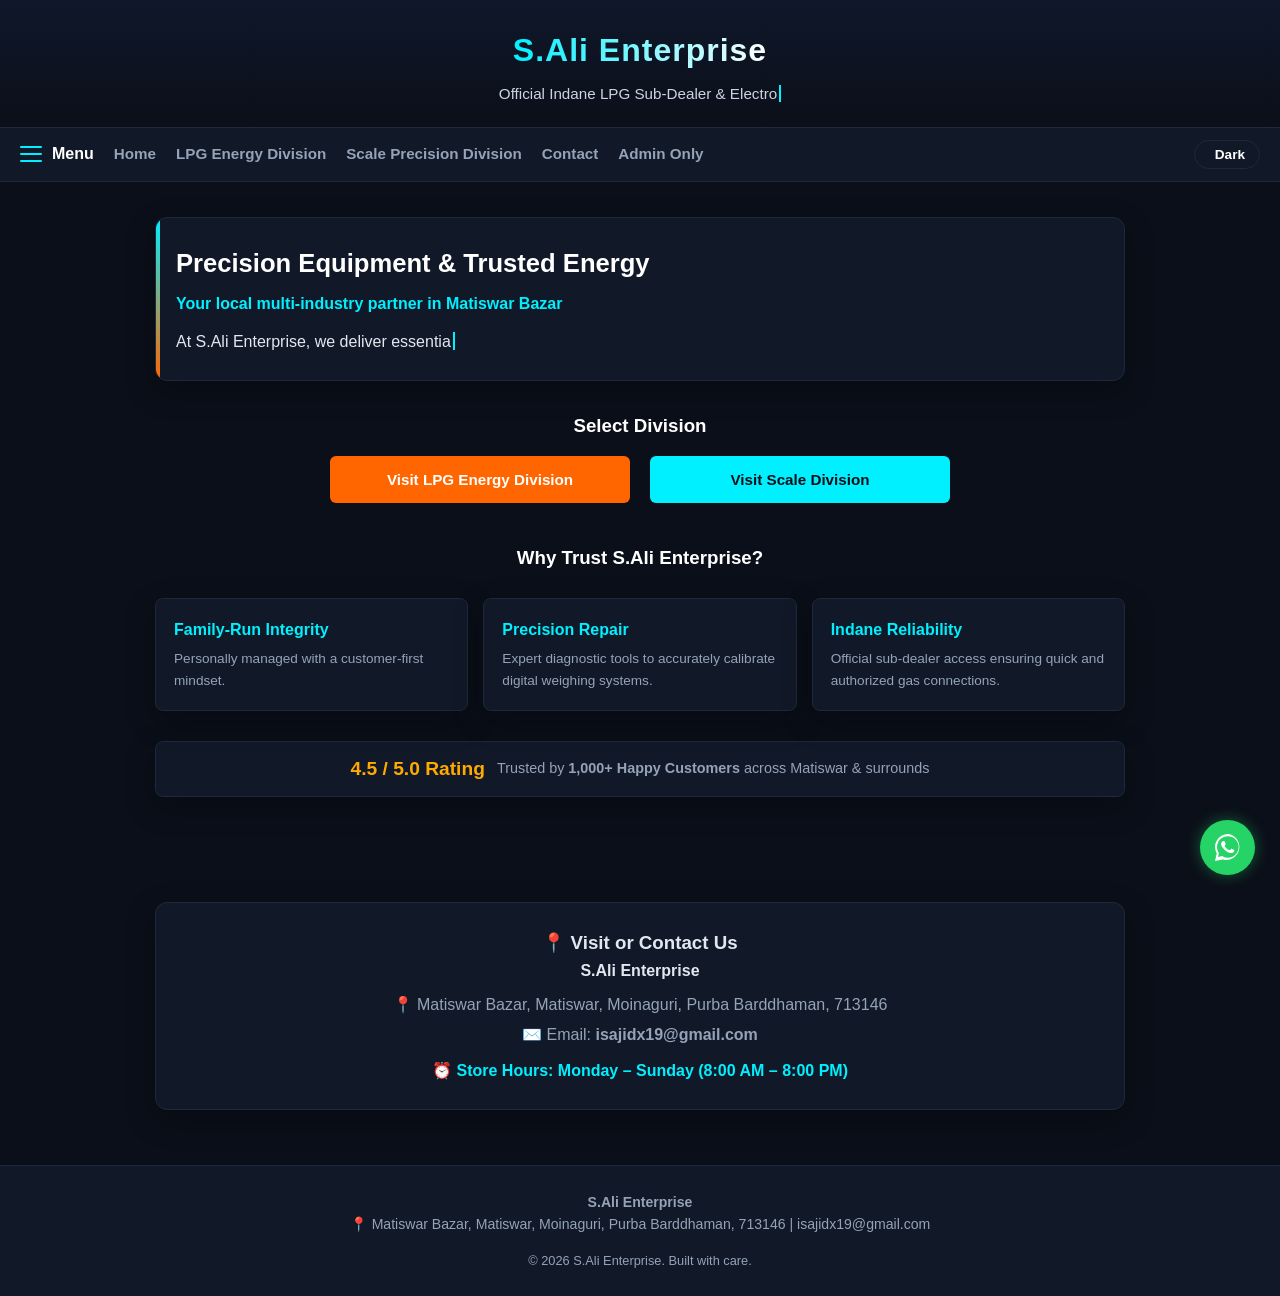
==== index.html @ e4d3317d "Update index.html" ====
<!DOCTYPE html>
<html lang="en">
<head>
    <meta charset="UTF-8">
    <meta name="viewport" content="width=device-width, initial-scale=1.0">
    <title>S.Ali Enterprise | LPG Energy & Scale Precision</title>
    <style>
        /* CSS VARIABLE DEFINITIONS FOR DUAL THEMES */
        :root {
            --bg-color: #0b0f19;
            --card-bg: #111827;
            --header-bg: linear-gradient(180deg, #0f172a 0%, #0b0f19 100%);
            --nav-bg: #111827;
            --border-color: #1e293b;
            --text-main: #e2e8f0;
            --text-muted: #94a3b8;
            --text-heading: #ffffff;
            --accent-cyan: #00f0ff;
            --accent-orange: #ff6600;
            --btn-blue-bg: #00f0ff;
            --btn-blue-text: #0b0f19;
            --dropdown-bg: #1e293b;
            --input-bg: #0b0f19;
            --modal-overlay: rgba(3, 7, 18, 0.85);
            --card-shadow: 0 10px 30px rgba(0, 0, 0, 0.3);
        }

        [data-theme="light"] {
            --bg-color: #f8fafc;
            --card-bg: #ffffff;
            --header-bg: linear-gradient(180deg, #1e293b 0%, #0f172a 100%);
            --nav-bg: #ffffff;
            --border-color: #e2e8f0;
            --text-main: #334155;
            --text-muted: #64748b;
            --text-heading: #0f172a;
            --accent-cyan: #0284c7;
            --accent-orange: #ea580c;
            --btn-blue-bg: #0284c7;
            --btn-blue-text: #ffffff;
            --dropdown-bg: #ffffff;
            --input-bg: #f1f5f9;
            --modal-overlay: rgba(15, 23, 42, 0.6);
            --card-shadow: 0 10px 25px rgba(0, 0, 0, 0.05);
        }

        /* Base Styles */
        * {
            box-sizing: border-box;
            margin: 0;
            padding: 0;
            transition: background-color 0.3s ease, color 0.3s ease, border-color 0.3s ease;
        }
        body {
            font-family: 'Segoe UI', Tahoma, Geneva, Verdana, sans-serif;
            line-height: 1.6;
            color: var(--text-main);
            background-color: var(--bg-color);
        }

        /* Page Views */
        .page-view { display: block; }
        .page-view.hidden { display: none !important; }

        /* Header */
        header {
            background: var(--header-bg);
            border-bottom: 1px solid var(--border-color);
            color: white;
            padding: 25px 15px 20px 15px;
            text-align: center;
        }
        
        header h1 {
            margin-bottom: 6px;
            font-size: 2rem;
            letter-spacing: 1px;
            display: inline-block;
            background: linear-gradient(90deg, #00f0ff, #ffffff, #ff6600, #00f0ff);
            background-size: 300% auto;
            color: transparent;
            -webkit-background-clip: text;
            background-clip: text;
            animation: cyberShine 5s linear infinite;
        }

        @keyframes cyberShine {
            0% { background-position: 0% center; }
            100% { background-position: 300% center; }
        }

        header p {
            font-size: 0.95rem;
            color: #cbd5e1;
            min-height: 1.5em;
        }

        /* Nav Bar */
        nav {
            background-color: var(--nav-bg);
            padding: 12px 20px;
            border-bottom: 1px solid var(--border-color);
            display: flex;
            align-items: center;
            justify-content: space-between;
            position: sticky;
            top: 0;
            z-index: 900;
        }
        .nav-left {
            display: flex;
            align-items: center;
            gap: 20px;
        }
        .hamburger {
            display: flex;
            flex-direction: column;
            justify-content: space-between;
            width: 22px;
            height: 16px;
            cursor: pointer;
        }
        .hamburger span {
            display: block;
            height: 2px;
            width: 100%;
            background-color: var(--accent-cyan);
            border-radius: 2px;
        }

        .services-menu-container {
            position: relative;
            display: inline-block;
        }
        .services-btn {
            background: none;
            border: none;
            color: var(--text-heading);
            font-size: 1rem;
            font-weight: bold;
            font-family: inherit;
            cursor: pointer;
            padding: 5px 0;
            display: flex;
            align-items: center;
            gap: 10px;
        }
        .services-btn:hover { color: var(--accent-cyan); }

        .dropdown-content {
            display: none;
            position: absolute;
            top: 100%;
            left: 0;
            background-color: var(--dropdown-bg);
            min-width: 240px;
            box-shadow: 0px 8px 20px rgba(0,0,0,0.3);
            border-radius: 8px;
            z-index: 1000;
            overflow: hidden;
            border: 1px solid var(--border-color);
            margin-top: 8px;
            padding: 8px 0;
        }
        .dropdown-content a {
            color: var(--text-main);
            padding: 12px 20px;
            text-decoration: none;
            display: block;
            font-weight: 500;
            font-size: 0.95rem;
            border-bottom: 1px solid rgba(255, 255, 255, 0.05);
        }
        .dropdown-content a:hover {
            background-color: var(--bg-color);
            color: var(--accent-cyan);
        }

        .menu-divider {
            height: 1px;
            background-color: var(--border-color);
            margin: 6px 0;
        }

        .menu-section-header {
            padding: 8px 20px 4px 20px;
            font-size: 0.75rem;
            text-transform: uppercase;
            letter-spacing: 1px;
            color: var(--accent-cyan);
            font-weight: bold;
        }

        .services-menu-container.active .dropdown-content { display: block; }

        .nav-links {
            display: flex;
            gap: 20px;
        }
        .nav-links a {
            color: var(--text-muted);
            text-decoration: none;
            font-weight: bold;
            font-size: 0.95rem;
            cursor: pointer;
        }
        .nav-links a:hover, .nav-links a.active-link { color: var(--accent-cyan); }

        .theme-toggle-btn {
            background: var(--card-bg);
            border: 1px solid var(--border-color);
            color: var(--text-heading);
            padding: 6px 14px;
            border-radius: 20px;
            cursor: pointer;
            font-size: 0.85rem;
            font-weight: bold;
            display: flex;
            align-items: center;
            gap: 6px;
        }

        /* Floating WhatsApp Button */
        .whatsapp-float {
            position: fixed;
            width: 55px;
            height: 55px;
            bottom: 25px;
            right: 25px;
            background-color: #25d366;
            color: #fff;
            border-radius: 50px;
            text-align: center;
            box-shadow: 0 0 15px rgba(37, 211, 102, 0.4);
            z-index: 1000;
            display: flex;
            align-items: center;
            justify-content: center;
            text-decoration: none;
            animation: floatBounce 3s ease-in-out infinite;
        }
        @keyframes floatBounce {
            0%, 100% { transform: translateY(0); }
            50% { transform: translateY(-8px); }
        }
        .whatsapp-float svg { width: 32px; height: 32px; fill: white; }

        /* Main Container */
        .container {
            max-width: 1000px;
            margin: 20px auto;
            padding: 15px;
        }

        /* Back Navigation Bar */
        .back-nav {
            display: flex;
            align-items: center;
            justify-content: space-between;
            margin-bottom: 20px;
            padding-bottom: 10px;
            border-bottom: 1px solid var(--border-color);
            flex-wrap: wrap;
            gap: 10px;
        }

        .back-btn {
            background: var(--card-bg);
            border: 1px solid var(--border-color);
            color: var(--accent-cyan);
            padding: 8px 16px;
            border-radius: 20px;
            cursor: pointer;
            font-size: 0.9rem;
            font-weight: bold;
            display: inline-flex;
            align-items: center;
            gap: 8px;
            transition: all 0.3s ease;
        }

        .back-btn:hover {
            border-color: var(--accent-cyan);
            background: var(--bg-color);
            transform: translateX(-3px);
        }

        /* Hero / About Card */
        .hero-card {
            background: var(--card-bg);
            border: 1px solid var(--border-color);
            border-radius: 12px;
            padding: 25px 20px;
            margin-bottom: 30px;
            box-shadow: var(--card-shadow);
            position: relative;
            overflow: hidden;
        }
        .hero-card::before {
            content: '';
            position: absolute;
            top: 0; left: 0; width: 4px; height: 100%;
            background: linear-gradient(180deg, var(--accent-cyan) 0%, var(--accent-orange) 100%);
        }
        h2.section-title {
            color: var(--text-heading);
            font-size: 1.6rem;
            margin-bottom: 8px;
        }
        .tagline {
            font-size: 1rem;
            color: var(--accent-cyan);
            margin-bottom: 12px;
            font-weight: 600;
        }

        /* TYPEWRITER CURSOR STYLE */
        .typewriter-cursor {
            display: inline-block;
            width: 2px;
            height: 1.1em;
            background-color: var(--accent-cyan);
            margin-left: 2px;
            vertical-align: text-bottom;
            animation: blink 0.7s infinite;
        }
        @keyframes blink {
            0%, 100% { opacity: 1; }
            50% { opacity: 0; }
        }

        /* SHOWCASE GRID */
        .showcase-header {
            text-align: center;
            margin: 10px 0 25px 0;
        }
        .showcase-header h2 {
            font-size: 1.6rem;
            color: var(--text-heading);
        }
        .showcase-header p {
            color: var(--text-muted);
            font-size: 0.9rem;
        }

        .showcase-grid {
            display: grid;
            grid-template-columns: repeat(auto-fit, minmax(260px, 1fr));
            gap: 20px;
        }

        .showcase-card {
            background-color: var(--card-bg);
            border: 1px solid var(--border-color);
            border-radius: 12px;
            overflow: hidden;
            transition: transform 0.3s, border-color 0.3s, opacity 0.3s ease;
            display: flex;
            flex-direction: column;
            position: relative;
            box-shadow: var(--card-shadow);
        }

        .showcase-card:hover {
            transform: translateY(-5px);
            border-color: var(--accent-cyan);
        }
        .card-tag {
            position: absolute;
            top: 12px; right: 12px;
            background: var(--card-bg);
            border: 1px solid var(--border-color);
            color: var(--accent-cyan);
            padding: 4px 10px;
            border-radius: 20px;
            font-size: 0.75rem;
            font-weight: bold;
        }
        .card-img-wrapper {
            height: 180px;
            overflow: hidden;
            background-color: var(--bg-color);
            display: flex;
            align-items: center;
            justify-content: center;
        }
        .card-img-wrapper img {
            width: 100%;
            height: 100%;
            object-fit: cover;
            transition: transform 0.5s ease;
        }
        .showcase-card:hover .card-img-wrapper img {
            transform: scale(1.05);
        }
        .card-content {
            padding: 20px;
            display: flex;
            flex-direction: column;
            flex-grow: 1;
        }
        .card-content h3 {
            color: var(--text-heading);
            font-size: 1.2rem;
            margin-bottom: 8px;
        }
        .card-content p {
            color: var(--text-muted);
            font-size: 0.88rem;
            margin-bottom: 15px;
            flex-grow: 1;
        }
        .card-specs {
            list-style: none;
            margin: 0 0 18px 0;
            padding: 0;
            font-size: 0.85rem;
            color: var(--text-main);
        }
        .card-specs li {
            margin-bottom: 5px;
            display: flex;
            align-items: center;
            gap: 6px;
        }
        .card-specs li span {
            color: var(--accent-cyan);
            font-weight: bold;
        }

        /* Buttons */
        .btn-card-orange {
            background-color: var(--accent-orange);
            color: #ffffff;
            border: none;
            padding: 10px 15px;
            border-radius: 6px;
            font-weight: bold;
            cursor: pointer;
            width: 100%;
            font-size: 0.95rem;
        }

        .btn-card-blue {
            background-color: var(--btn-blue-bg);
            color: var(--btn-blue-text);
            border: none;
            padding: 10px 15px;
            border-radius: 6px;
            font-weight: bold;
            cursor: pointer;
            width: 100%;
            font-size: 0.95rem;
        }

        /* Features */
        .features-grid {
            display: grid;
            grid-template-columns: repeat(auto-fit, minmax(200px, 1fr));
            gap: 15px;
            margin-top: 25px;
        }
        .feature-item {
            background: var(--card-bg);
            border: 1px solid var(--border-color);
            padding: 18px;
            border-radius: 8px;
            box-shadow: var(--card-shadow);
        }
        .feature-item h4 {
            color: var(--accent-cyan);
            margin-bottom: 6px;
        }
        .feature-item p {
            font-size: 0.85rem;
            color: var(--text-muted);
        }

        /* Rating Badge */
        .rating-badge {
            background-color: var(--card-bg);
            border: 1px solid var(--border-color);
            border-radius: 8px;
            padding: 12px 20px;
            text-align: center;
            margin: 30px 0 20px 0;
            display: flex;
            align-items: center;
            justify-content: center;
            gap: 12px;
            flex-wrap: wrap;
            box-shadow: var(--card-shadow);
        }

        /* Contact Section Box */
        .contact-box {
            background: var(--card-bg);
            border: 1px solid var(--border-color);
            border-radius: 12px;
            padding: 25px 20px;
            margin-top: 35px;
            box-shadow: var(--card-shadow);
            text-align: center;
        }

        /* ADMIN PAGE */
        .admin-page-container {
            max-width: 800px;
            margin: 30px auto;
            padding: 15px;
        }
        .admin-login-card {
            background: var(--card-bg);
            border: 1px solid var(--border-color);
            border-radius: 12px;
            padding: 30px 20px;
            box-shadow: var(--card-shadow);
            text-align: center;
            max-width: 420px;
            margin: 0 auto;
        }
        .admin-dashboard {
            background: var(--card-bg);
            border: 1px solid var(--border-color);
            border-radius: 12px;
            padding: 20px;
            box-shadow: var(--card-shadow);
        }
        .dashboard-header {
            display: flex;
            justify-content: space-between;
            align-items: center;
            border-bottom: 1px solid var(--border-color);
            padding-bottom: 15px;
            margin-bottom: 20px;
        }
        .admin-grid {
            display: grid;
            grid-template-columns: repeat(auto-fit, minmax(200px, 1fr));
            gap: 15px;
            margin-bottom: 20px;
        }
        .admin-input-group {
            display: flex;
            flex-direction: column;
            text-align: left;
        }
        .admin-input-group label {
            font-size: 0.88rem;
            font-weight: bold;
            margin-bottom: 6px;
        }
        .admin-input-group input, .admin-input-group select {
            padding: 10px;
            border-radius: 6px;
            border: 1px solid var(--border-color);
            background: var(--input-bg);
            color: var(--text-heading);
        }
        .admin-table {
            width: 100%;
            border-collapse: collapse;
            font-size: 0.88rem;
        }
        .admin-table th, .admin-table td {
            padding: 10px;
            border: 1px solid var(--border-color);
        }
        .btn-delete {
            background: #ef4444;
            color: white;
            border: none;
            padding: 6px 10px;
            border-radius: 4px;
            cursor: pointer;
        }

        footer {
            background-color: var(--card-bg);
            border-top: 1px solid var(--border-color);
            color: var(--text-muted);
            text-align: center;
            padding: 25px 15px;
            margin-top: 40px;
            font-size: 0.88rem;
        }

        /* MODAL */
        .modal-overlay {
            position: fixed;
            top: 0; left: 0; width: 100%; height: 100%;
            background: var(--modal-overlay);
            backdrop-filter: blur(5px);
            display: flex;
            justify-content: center;
            align-items: center;
            opacity: 0;
            pointer-events: none;
            transition: opacity 0.3s ease;
            z-index: 1000;
            padding: 15px;
        }
        .modal-overlay.active { opacity: 1; pointer-events: auto; }
        .modal-card {
            background: var(--card-bg);
            border: 1px solid var(--border-color);
            width: 100%;
            max-width: 500px;
            border-radius: 12px;
            padding: 25px;
            position: relative;
        }
        .close-btn {
            position: absolute;
            top: 15px; right: 20px;
            font-size: 1.5rem;
            border: none; background: none;
            cursor: pointer;
            color: var(--text-muted);
        }
        .tab-group {
            display: flex; gap: 10px; margin: 15px 0 20px 0;
        }
        .tab-btn {
            flex: 1; padding: 10px;
            border: 1px solid var(--border-color);
            background: var(--bg-color);
            color: var(--text-muted);
            font-weight: bold; border-radius: 6px; cursor: pointer;
        }
        .tab-btn.active {
            background: var(--accent-cyan);
            color: #ffffff;
            border-color: var(--accent-cyan);
        }

        .form-group { margin-bottom: 15px; text-align: left; }
        .form-group label {
            display: block; font-weight: 600; margin-bottom: 5px; font-size: 0.85rem;
        }
        .form-group input, .form-group select, .form-group textarea {
            width: 100%; padding: 10px;
            border: 1px solid var(--border-color);
            background-color: var(--input-bg);
            color: var(--text-heading);
            border-radius: 6px;
            outline: none;
        }
        .error-msg { color: #ef4444; font-size: 0.8rem; display: none; }
        .error-msg.visible { display: block; }
        .success-box { display: none; text-align: center; padding: 20px 10px; }

        @media (max-width: 768px) {
            .nav-links { display: none; }
        }
    </style>
</head>
<body>

    <header>
        <h1>S.Ali Enterprise</h1>
        <p><span id="header-typewriter"></span><span class="typewriter-cursor"></span></p>
    </header>

    <!-- Navigation Bar -->
    <nav>
        <div class="nav-left">
            <div class="services-menu-container" id="servicesMenu">
                <button class="services-btn" onclick="toggleMenu(event)">
                    <div class="hamburger">
                        <span></span>
                        <span></span>
                        <span></span>
                    </div>
                    Menu
                </button>
                <div class="dropdown-content">
                    <div class="menu-section-header">Pages</div>
                    <a href="javascript:void(0)" onclick="switchPage('home')">Home</a>
                    <a href="javascript:void(0)" onclick="switchPage('lpg')">LPG Energy Division Page</a>
                    <a href="javascript:void(0)" onclick="switchPage('scale')">Scale Precision Division Page</a>
                    <a href="javascript:void(0)" onclick="switchPage('contact')">Contact Us</a>
                    
                    <div class="menu-divider"></div>
                    <a href="javascript:void(0)" onclick="switchPage('admin')" style="color: var(--accent-orange); font-weight: bold;">Admin Only</a>
                </div>
            </div>

            <div class="nav-links">
                <a onclick="switchPage('home')">Home</a>
                <a onclick="switchPage('lpg')">LPG Energy Division</a>
                <a onclick="switchPage('scale')">Scale Precision Division</a>
                <a onclick="switchPage('contact')">Contact</a>
                <a onclick="switchPage('admin')">Admin Only</a>
            </div>
        </div>

        <button class="theme-toggle-btn" id="themeToggleBtn" onclick="toggleTheme()">
            <span id="themeIcon"></span> <span id="themeText">Dark</span>
        </button>
    </nav>

    <!-- Floating WhatsApp Button -->
    <a href="https://wa.me/917550961730" class="whatsapp-float" target="_blank" aria-label="Chat on WhatsApp">
        <svg viewBox="0 0 32 32">
            <path d="M16 2a13 13 0 0 0-11.3 19.4L3 29l7.8-1.6A13 13 0 1 0 16 2zm0 23.8a10.8 10.8 0 0 1-5.5-1.5l-.4-.2-4.1.8.9-3.9-.3-.4A10.8 10.8 0 1 1 16 25.8zm5.9-8.1c-.3-.2-1.9-.9-2.2-1s-.5-.2-.7.2-.8 1-1 1.2-.4.2-.7 0a9.1 9.1 0 0 1-2.7-1.7 10 10 0 0 1-1.9-2.3c-.2-.3 0-.5.1-.7l.5-.6c.1-.2.2-.4.3-.5a.4.4 0 0 0 0-.4c0-.2-.7-1.7-1-2.3s-.5-.5-.7-.5h-.6a1.2 1.2 0 0 0-.9.4A3.7 3.7 0 0 0 9 11.8a6.4 6.4 0 0 0 1.3 3.4 14.7 14.7 0 0 0 5.6 5 18.2 18.2 0 0 0 1.9.7 4.6 4.6 0 0 0 2.1.1 3.4 3.4 0 0 0 2.2-1.6 2.8 2.8 0 0 0 .2-1.5c-.1-.1-.3-.2-.6-.4z"/>
        </svg>
    </a>

    <!-- PAGE 1: HOME PAGE -->
    <div id="homePage" class="page-view container">
        <section class="hero-card">
            <h2 class="section-title">Precision Equipment &amp; Trusted Energy</h2>
            <p class="tagline">Your local multi-industry partner in Matiswar Bazar</p>
            <p>
                <span id="hero-typewriter"></span><span class="typewriter-cursor"></span>
            </p>
        </section>

        <div style="margin: 30px 0; text-align: center;">
            <h3 style="color: var(--text-heading); margin-bottom: 15px;">Select Division</h3>
            <div style="display: flex; gap: 20px; justify-content: center; flex-wrap: wrap;">
                <button class="btn-card-orange" style="max-width: 300px; padding: 15px;" onclick="switchPage('lpg')">Visit LPG Energy Division</button>
                <button class="btn-card-blue" style="max-width: 300px; padding: 15px;" onclick="switchPage('scale')">Visit Scale Division</button>
            </div>
        </div>

        <div style="margin-top: 40px;">
            <h3 style="text-align: center; margin-bottom: 20px; color: var(--text-heading);">Why Trust S.Ali Enterprise?</h3>
            <div class="features-grid">
                <div class="feature-item">
                    <h4>Family-Run Integrity</h4>
                    <p>Personally managed with a customer-first mindset.</p>
                </div>
                <div class="feature-item">
                    <h4>Precision Repair</h4>
                    <p>Expert diagnostic tools to accurately calibrate digital weighing systems.</p>
                </div>
                <div class="feature-item">
                    <h4>Indane Reliability</h4>
                    <p>Official sub-dealer access ensuring quick and authorized gas connections.</p>
                </div>
            </div>
        </div>

        <div class="rating-badge">
            <span style="color: #ffaa00; font-weight: bold; font-size: 1.2rem;">4.5 / 5.0 Rating</span>
            <span style="color: var(--text-muted); font-size: 0.9rem;">Trusted by <strong>1,000+ Happy Customers</strong> across Matiswar &amp; surrounds</span>
        </div>
    </div>

    <!-- PAGE 2: LPG ENERGY DIVISION PAGE -->
    <div id="lpgPage" class="page-view hidden container">
        <!-- Back Navigation Button -->
        <div class="back-nav">
            <button class="back-btn" onclick="switchPage('home')">← Back to Home / Change Division</button>
        </div>

        <div class="showcase-header">
            <h2>LPG Energy Division</h2>
            <p>Official Indane refill bookings, new gas connections, and certified safety accessories.</p>
        </div>

        <div class="showcase-grid">
            <!-- Product 1: 14.2kg Domestic Cylinder -->
            <div class="showcase-card">
                <span class="card-tag">Official Indane</span>
                <div class="card-img-wrapper">
                    <img src="14 kg.png" alt="14.2kg Domestic Cylinder">
                </div>
                <div class="card-content">
                    <h3>14.2 kg Domestic Cylinder</h3>
                    <p>Standard household LPG fuel connection with strict official safety protocols.</p>
                    <ul class="card-specs">
                        <li><span>✓</span> Fast Sub-Dealer Booking</li>
                        <li><span>✓</span> Verified Safety Checks</li>
                    </ul>
                    <button class="btn-card-orange" onclick="openModalWithOption('lpg', '14.2kg Domestic Cylinder')">Book Gas Refill</button>
                </div>
            </div>

            <!-- Product 2: Suraksha Hosepipe -->
            <div class="showcase-card">
                <span class="card-tag">LPG Safety Accessory</span>
                <div class="card-img-wrapper">
                    <img src="hosepipe.png" alt="Suraksha LPG Hosepipe">
                </div>
                <div class="card-content">
                    <h3>Suraksha LPG Hosepipe</h3>
                    <p>High-grade, steel-reinforced safety rubber hosepipe for certified leak-proof connection.</p>
                    <ul class="card-specs">
                        <li><span>✓</span> Fire &amp; Rat Resistant</li>
                        <li><span>✓</span> ISI Certified Safety Standard</li>
                    </ul>
                    <button class="btn-card-orange" onclick="openModalWithOption('lpg', 'Suraksha Hosepipe Replacement')">Order Safety Pipe</button>
                </div>
            </div>
        </div>
    </div>

    <!-- PAGE 3: SCALE PRECISION DIVISION PAGE -->
    <div id="scalePage" class="page-view hidden container">
        <!-- Back Navigation Button -->
        <div class="back-nav">
            <button class="back-btn" onclick="switchPage('home')">← Back to Home / Change Division</button>
        </div>

        <div class="showcase-header">
            <h2>Scale Precision Division</h2>
            <p>Digital tabletop scales, heavy platform machinery sales, technical repair, and calibration.</p>
        </div>

        <div class="showcase-grid">
            <!-- Product 3: 30kg Tabletop Scale -->
            <div class="showcase-card">
                <span class="card-tag">Sales &amp; Repair</span>
                <div class="card-img-wrapper">
                    <img src="30kg.png" alt="30kg Tabletop Scale">
                </div>
                <div class="card-content">
                    <h3>30 kg Tabletop Digital Scale</h3>
                    <p>Compact, high-precision electronic scale ideal for retail shops and grocery markets.</p>
                    <ul class="card-specs">
                        <li><span>✓</span> Dual Display &amp; Battery Back-up</li>
                        <li><span>✓</span> Repair &amp; Calibration Service</li>
                    </ul>
                    <button class="btn-card-blue" onclick="openModalWithOption('scale', 'Buy a New Scale')">Request Scale Service</button>
                </div>
            </div>

            <!-- Product 4: 100kg - 300kg Platform Scale -->
            <div class="showcase-card">
                <span class="card-tag">Commercial Machinery</span>
                <div class="card-img-wrapper">
                    <img src="100kg.png" alt="100kg - 300kg Heavy Platform Scale">
                </div>
                <div class="card-content">
                    <h3>100kg – 300kg Platform Scale</h3>
                    <p>Heavy-duty steel platform scales for commercial loads, agricultural, and wholesale trade.</p>
                    <ul class="card-specs">
                        <li><span>✓</span> Heavy-Load Capacity (Up to 300kg)</li>
                        <li><span>✓</span> On-Site / Shop Repair</li>
                    </ul>
                    <button class="btn-card-blue" onclick="openModalWithOption('scale', 'Scale Repair &amp; Calibration')">Request Scale Service</button>
                </div>
            </div>
        </div>
    </div>

    <!-- CONTACT SECTION (SHARED ACROSS PAGES) -->
    <div id="contactSection" class="container">
        <section class="contact-box" id="contact">
            <h3>📍 Visit or Contact Us </h3>
            <p style="margin-bottom: 8px;"> <strong>S.Ali Enterprise</strong></p>
            <p style="color: var(--text-muted);">📍 Matiswar Bazar, Matiswar, Moinaguri, Purba Barddhaman, 713146</p>
            <p style="color: var(--text-muted); margin-top: 5px;">✉️ Email: <strong>isajidx19@gmail.com</strong></p>
            <p style="color: var(--accent-cyan); font-weight: bold; margin-top: 10px;">⏰ Store Hours: Monday – Sunday (8:00 AM – 8:00 PM)</p>
        </section>
    </div>

    <!-- PAGE 4: ADMIN PAGE -->
    <div id="adminPage" class="page-view hidden admin-page-container">
        <div id="adminLoginCard" class="admin-login-card">
            <h2 style="color: var(--accent-orange); margin-bottom: 10px;">Admin Portal Login</h2>
            <p style="color: var(--text-muted); margin-bottom: 20px;">Authorized access only. Please sign in to manage shop records.</p>
            
            <form onsubmit="handleAdminLogin(event)">
                <div class="form-group">
                    <label for="adminUsername">Username</label>
                    <input type="text" id="adminUsername" placeholder="Enter username" required>
                </div>
                <div class="form-group">
                    <label for="adminPassword">Password / PIN</label>
                    <input type="password" id="adminPassword" placeholder="Enter PIN" required>
                </div>
                <button type="submit" class="btn-card-orange" style="width: 100%; margin-top: 10px; padding: 12px;">Login to Portal</button>
                <button type="button" class="btn-card-blue" style="width: 100%; margin-top: 10px; padding: 10px; background: transparent; border: 1px solid var(--border-color); color: var(--text-main);" onclick="switchPage('home')">Back to Home</button>
            </form>
        </div>

        <div id="adminDashboard" class="admin-dashboard" style="display: none;">
            <div class="dashboard-header">
                <h2 style="color: var(--accent-orange); font-size: 1.5rem;">Shop Management Dashboard</h2>
                <div>
                    <button class="btn-card-blue" style="padding: 6px 14px; width: auto; font-size: 0.85rem;" onclick="switchPage('home')">Website</button>
                    <button class="btn-delete" style="padding: 6px 14px; width: auto; font-size: 0.85rem;" onclick="logoutAdmin()">Logout</button>
                </div>
            </div>

            <h3 style="color: var(--accent-cyan); margin-bottom: 15px;">Add New Customer Record</h3>
            <form id="adminForm" onsubmit="saveCustomerRecord(event)">
                <div class="admin-grid">
                    <div class="admin-input-group">
                        <label for="adminName">Customer Name</label>
                        <input type="text" id="adminName" placeholder="e.g. Ramesh Roy" required>
                    </div>
                    <div class="admin-input-group">
                        <label for="adminPhone">Mobile Number</label>
                        <input type="tel" id="adminPhone" placeholder="10-digit mobile" required>
                    </div>
                    <div class="admin-input-group">
                        <label for="adminLpgId">LPG Consumer No.</label>
                        <input type="text" id="adminLpgId" placeholder="e.g. 7500001234">
                    </div>
                    <div class="admin-input-group">
                        <label for="adminServiceType">Service / Item</label>
                        <select id="adminServiceType">
                            <option value="14.2kg Refill">14.2kg Refill</option>
                            <option value="New LPG Connection">New LPG Connection</option>
                            <option value="Suraksha Hosepipe">Suraksha Hosepipe</option>
                            <option value="Scale Repair">Scale Repair</option>
                            <option value="New Scale Purchase">New Scale Purchase</option>
                        </select>
                    </div>
                </div>
                <button type="submit" class="btn-card-orange" style="padding: 12px; font-size: 1rem;">Save Customer Record</button>
            </form>

            <div style="margin-top: 30px;">
                <h3 style="color: var(--text-heading); margin-bottom: 10px;">Saved Customer Records</h3>
                <div style="overflow-x: auto;">
                    <table class="admin-table">
                        <thead>
                            <tr>
                                <th>Date</th>
                                <th>Name</th>
                                <th>Mobile</th>
                                <th>LPG Consumer ID</th>
                                <th>Service</th>
                                <th>Action</th>
                            </tr>
                        </thead>
                        <tbody id="recordsTableBody"></tbody>
                    </table>
                </div>
            </div>
        </div>
    </div>

    <!-- Footer -->
    <footer>
        <p><strong>S.Ali Enterprise</strong></p>
        <p>📍 Matiswar Bazar, Matiswar, Moinaguri, Purba Barddhaman, 713146 | isajidx19@gmail.com</p>
        <p style="margin-top: 15px; font-size: 0.8rem; color: var(--text-muted);">&copy; 2026 S.Ali Enterprise. Built with care.</p>
    </footer>

    <!-- POPUP MODAL -->
    <div class="modal-overlay" id="requestModal">
        <div class="modal-card">
            <button class="close-btn" onclick="closeModal()">&times;</button>
            
            <div id="formContainer">
                <h3 style="color: var(--accent-cyan); text-align: center; margin-bottom: 5px;">Service Request Form</h3>
                
                <div class="tab-group">
                    <button type="button" class="tab-btn active" id="tabLpg" onclick="switchTab('lpg')">LPG Service</button>
                    <button type="button" class="tab-btn" id="tabScale" onclick="switchTab('scale')">Scale Service</button>
                </div>

                <form id="serviceForm" action="https://api.web3forms.com/submit" method="POST" novalidate>
                    <input type="hidden" name="access_key" value="80d39da3-e686-4662-9a45-29e72bfe354d">
                    <input type="hidden" name="subject" value="New Service Request from Website - S.Ali Enterprise">
                    <input type="hidden" name="from_name" value="S.Ali Enterprise Website">
                    <input type="hidden" id="serviceType" name="Service Category" value="LPG Service">

                    <div class="form-group">
                        <label for="custName">Full Name *</label>
                        <input type="text" id="custName" name="Customer Name" placeholder="Enter your full name" required>
                        <span class="error-msg" id="nameError">Please enter a valid name.</span>
                    </div>

                    <div class="form-group">
                        <label for="custPhone">Phone Number *</label>
                        <input type="tel" id="custPhone" name="Phone Number" placeholder="10-digit mobile number" required>
                        <span class="error-msg" id="phoneError">Please enter a valid 10-digit phone number.</span>
                    </div>

                    <div class="form-group">
                        <label for="serviceOption" id="optionLabel">Option *</label>
                        <select id="serviceOption" name="Requested Option"></select>
                    </div>

                    <div class="form-group">
                        <label for="custAddress">Delivery / Location Address *</label>
                        <textarea id="custAddress" name="Address / Location" rows="2" placeholder="Enter full address or landmark" required></textarea>
                        <span class="error-msg" id="addressError">Please provide your location address.</span>
                    </div>

                    <button type="submit" id="submitBtn" class="btn-card-orange" style="width: 100%; margin-top: 10px; padding: 12px;">Submit Request</button>
                </form>
            </div>

            <div class="success-box" id="successBox">
                <h3>Request Submitted</h3>
                <p style="margin-top: 10px; color: var(--text-main);">Your details have been sent directly to <strong>S.Ali Enterprise</strong>. We will contact you shortly.</p>
                <button class="btn-card-blue" onclick="closeModal()" style="margin-top: 15px;">Close Window</button>
            </div>
        </div>
    </div>

    <!-- JS LOGIC -->
    <script>
        // TYPEWRITER ANIMATION SCRIPT (5-SECOND LOOP)
        const headerText = "Official Indane LPG Sub-Dealer & Electronic Scale Experts";
        const heroText = "At S.Ali Enterprise, we deliver essential domestic & commercial Indane LPG solutions alongside expert sales, technical repair, and precision calibration for electronic weighing scales.";
        
        let index = 0;
        const typingSpeed = 30;
        const delayBeforeRestart = 5000;

        function typeWriterLoop() {
            const headerEl = document.getElementById("header-typewriter");
            const heroEl = document.getElementById("hero-typewriter");

            if (index < Math.max(headerText.length, heroText.length)) {
                if (index < headerText.length) headerEl.innerHTML += headerText.charAt(index);
                if (index < heroText.length) heroEl.innerHTML += heroText.charAt(index);
                index++;
                setTimeout(typeWriterLoop, typingSpeed);
            } else {
                setTimeout(() => {
                    index = 0;
                    headerEl.innerHTML = "";
                    heroEl.innerHTML = "";
                    typeWriterLoop();
                }, delayBeforeRestart);
            }
        }
        window.addEventListener('DOMContentLoaded', typeWriterLoop);

        // PAGE SWITCHING LOGIC
        function switchPage(page) {
            closeMenu();
            
            const homePage = document.getElementById('homePage');
            const lpgPage = document.getElementById('lpgPage');
            const scalePage = document.getElementById('scalePage');
            const adminPage = document.getElementById('adminPage');
            const contactSec = document.getElementById('contactSection');

            // Hide all pages
            [homePage, lpgPage, scalePage, adminPage].forEach(p => p.classList.add('hidden'));

            if (page === 'lpg') {
                lpgPage.classList.remove('hidden');
                contactSec.style.display = 'block';
            } else if (page === 'scale') {
                scalePage.classList.remove('hidden');
                contactSec.style.display = 'block';
            } else if (page === 'admin') {
                adminPage.classList.remove('hidden');
                contactSec.style.display = 'none';
            } else if (page === 'contact') {
                homePage.classList.remove('hidden');
                contactSec.style.display = 'block';
                document.getElementById('contact').scrollIntoView({ behavior: 'smooth' });
                return;
            } else {
                homePage.classList.remove('hidden');
                contactSec.style.display = 'block';
            }

            window.scrollTo({ top: 0, behavior: 'smooth' });
        }

        // Toggle Dropdown Menu
        function toggleMenu(event) {
            event.stopPropagation();
            document.getElementById('servicesMenu').classList.toggle('active');
        }

        function closeMenu() {
            const menu = document.getElementById('servicesMenu');
            if (menu) menu.classList.remove('active');
        }

        document.addEventListener('click', closeMenu);

        // Theme Toggle Logic
        const themeToggleBtn = document.getElementById('themeToggleBtn');
        const themeIcon = document.getElementById('themeIcon');
        const themeText = document.getElementById('themeText');

        function toggleTheme() {
            const currentTheme = document.documentElement.getAttribute('data-theme');
            if (currentTheme === 'light') {
                document.documentElement.setAttribute('data-theme', 'dark');
                themeText.textContent = 'Dark';
                localStorage.setItem('theme', 'dark');
            } else {
                document.documentElement.setAttribute('data-theme', 'light');
                themeText.textContent = 'Light';
                localStorage.setItem('theme', 'light');
            }
        }

        if (localStorage.getItem('theme') === 'light') {
            document.documentElement.setAttribute('data-theme', 'light');
            themeText.textContent = 'Light';
        }

        // Modal Logic
        const modal = document.getElementById('requestModal');
        const serviceForm = document.getElementById('serviceForm');
        const phoneInput = document.getElementById('custPhone');
        const nameInput = document.getElementById('custName');
        const addressInput = document.getElementById('custAddress');
        const submitBtn = document.getElementById('submitBtn');

        function openModal(type) {
            closeMenu();
            modal.classList.add('active');
            switchTab(type);
        }

        function openModalWithOption(type, optionValue) {
            openModal(type);
            const selectOption = document.getElementById('serviceOption');
            if (selectOption) selectOption.value = optionValue;
        }

        function closeModal() {
            modal.classList.remove('active');
            setTimeout(() => {
                document.getElementById('formContainer').style.display = 'block';
                document.getElementById('successBox').style.display = 'none';
                serviceForm.reset();
                submitBtn.disabled = false;
                submitBtn.textContent = 'Submit Request';
            }, 300);
        }

        function switchTab(type) {
            const tabLpg = document.getElementById('tabLpg');
            const tabScale = document.getElementById('tabScale');
            const optionLabel = document.getElementById('optionLabel');
            const selectOption = document.getElementById('serviceOption');
            const serviceTypeInput = document.getElementById('serviceType');

            if (type === 'lpg') {
                tabLpg.classList.add('active');
                tabScale.classList.remove('active');
                serviceTypeInput.value = 'LPG Service';
                optionLabel.textContent = 'Request Type *';
                selectOption.innerHTML = `
                    <option value="New Connection">New Connection</option>
                    <option value="Suraksha Hosepipe Replacement">Suraksha Hosepipe Replacement</option>
                    <option value="5kg Compact Cylinder">5 kg Compact Cylinder</option>
                    <option value="14.2kg Domestic Cylinder">14.2 kg Domestic Cylinder</option>
                    <option value="19kg Commercial Cylinder">19 kg Commercial Cylinder</option>
                `;
            } else {
                tabScale.classList.add('active');
                tabLpg.classList.remove('active');
                serviceTypeInput.value = 'Scale Service';
                optionLabel.textContent = 'Scale Option Needed *';
                selectOption.innerHTML = `
                    <option value="Buy a New Scale">Buy a New Scale</option>
                    <option value="Scale Repair & Calibration">Scale Repair & Calibration</option>
                    <option value="General Maintenance Checkup">General Maintenance Checkup</option>
                `;
            }
        }

        /* Form Submission */
        serviceForm.addEventListener('submit', function(e) {
            e.preventDefault();
            const isPhoneValid = /^[6-9]\d{9}$/.test(phoneInput.value.trim());
            const isNameValid = nameInput.value.trim().length >= 2;
            const isAddressValid = addressInput.value.trim().length >= 3;

            if (isPhoneValid && isNameValid && isAddressValid) {
                submitBtn.disabled = true;
                submitBtn.textContent = 'Sending...';

                fetch('https://api.web3forms.com/submit', {
                    method: 'POST',
                    body: new FormData(serviceForm)
                })
                .then(res => {
                    if (res.status === 200) {
                        document.getElementById('formContainer').style.display = 'none';
                        document.getElementById('successBox').style.display = 'block';
                    } else {
                        alert('Error submitting form. Please contact us directly.');
                        submitBtn.disabled = false;
                        submitBtn.textContent = 'Submit Request';
                    }
                });
            }
        });

        /* ADMIN AUTH & DASHBOARD LOGIC */
        const ADMIN_USER = "admin";
        const ADMIN_PIN = "8511";

        function handleAdminLogin(event) {
            event.preventDefault();
            const user = document.getElementById('adminUsername').value.trim();
            const pass = document.getElementById('adminPassword').value.trim();

            if (user === ADMIN_USER && pass === ADMIN_PIN) {
                document.getElementById('adminLoginCard').style.display = 'none';
                document.getElementById('adminDashboard').style.display = 'block';
                displayRecords();
            } else {
                alert("Invalid Username or PIN!");
            }
        }

        function logoutAdmin() {
            document.getElementById('adminDashboard').style.display = 'none';
            document.getElementById('adminLoginCard').style.display = 'block';
            switchPage('home');
        }

        function saveCustomerRecord(event) {
            event.preventDefault();
            const name = document.getElementById('adminName').value.trim();
            const phone = document.getElementById('adminPhone').value.trim();
            const lpgId = document.getElementById('adminLpgId').value.trim() || 'N/A';
            const service = document.getElementById('adminServiceType').value;
            const date = new Date().toLocaleDateString();

            const record = { name, phone, lpgId, service, date };
            let records = JSON.parse(localStorage.getItem('customerRecords')) || [];
            records.unshift(record);
            localStorage.setItem('customerRecords', JSON.stringify(records));

            document.getElementById('adminForm').reset();
            displayRecords();
        }

        function displayRecords() {
            const tableBody = document.getElementById('recordsTableBody');
            let records = JSON.parse(localStorage.getItem('customerRecords')) || [];

            if (records.length === 0) {
                tableBody.innerHTML = '<tr><td colspan="6" style="text-align:center; color: var(--text-muted);">No records saved yet.</td></tr>';
                return;
            }

            tableBody.innerHTML = records.map((rec, index) => `
                <tr>
                    <td>${rec.date}</td>
                    <td><strong>${rec.name}</strong></td>
                    <td>${rec.phone}</td>
                    <td>${rec.lpgId}</td>
                    <td>${rec.service}</td>
                    <td><button class="btn-delete" onclick="deleteRecord(${index})">Delete</button></td>
                </tr>
            `).join('');
        }

        function deleteRecord(index) {
            if (confirm("Delete this record?")) {
                let records = JSON.parse(localStorage.getItem('customerRecords')) || [];
                records.splice(index, 1);
                localStorage.setItem('customerRecords', JSON.stringify(records));
                displayRecords();
            }
        }
    </script>
</body>
</html>
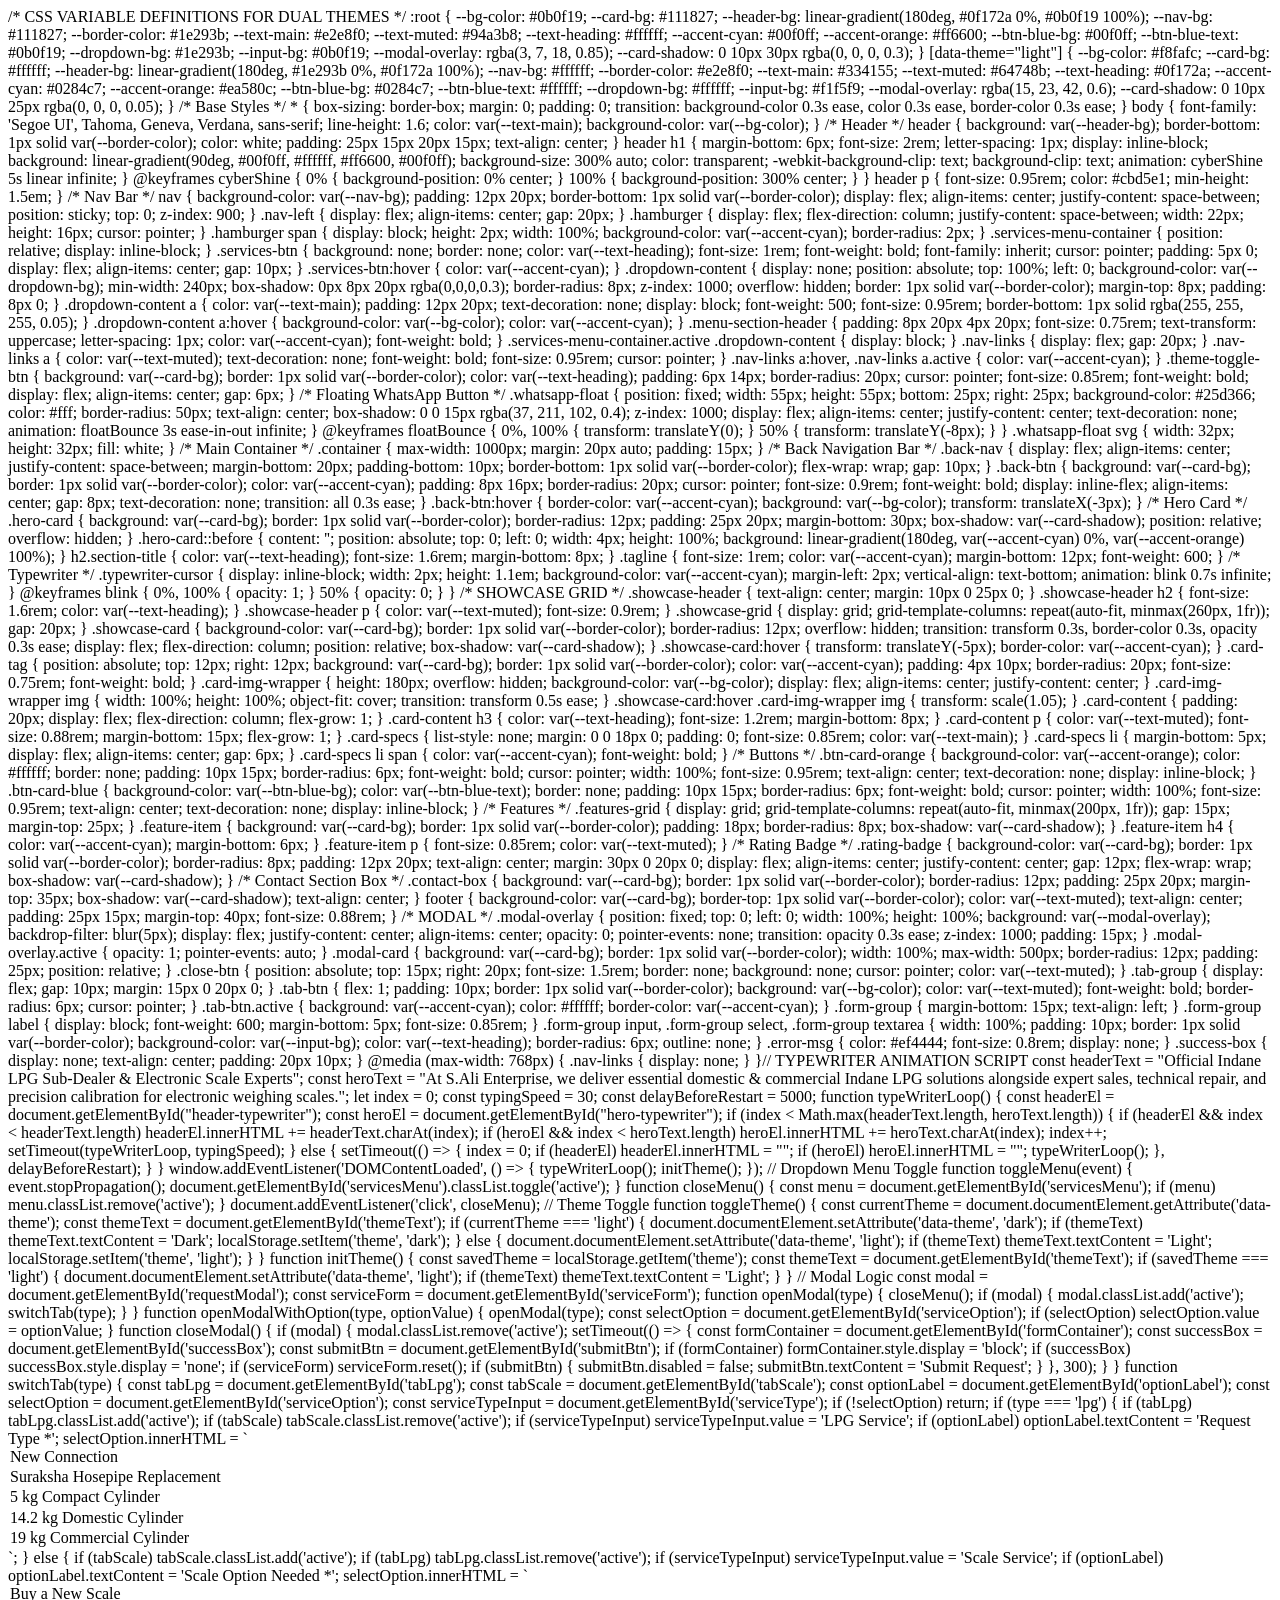
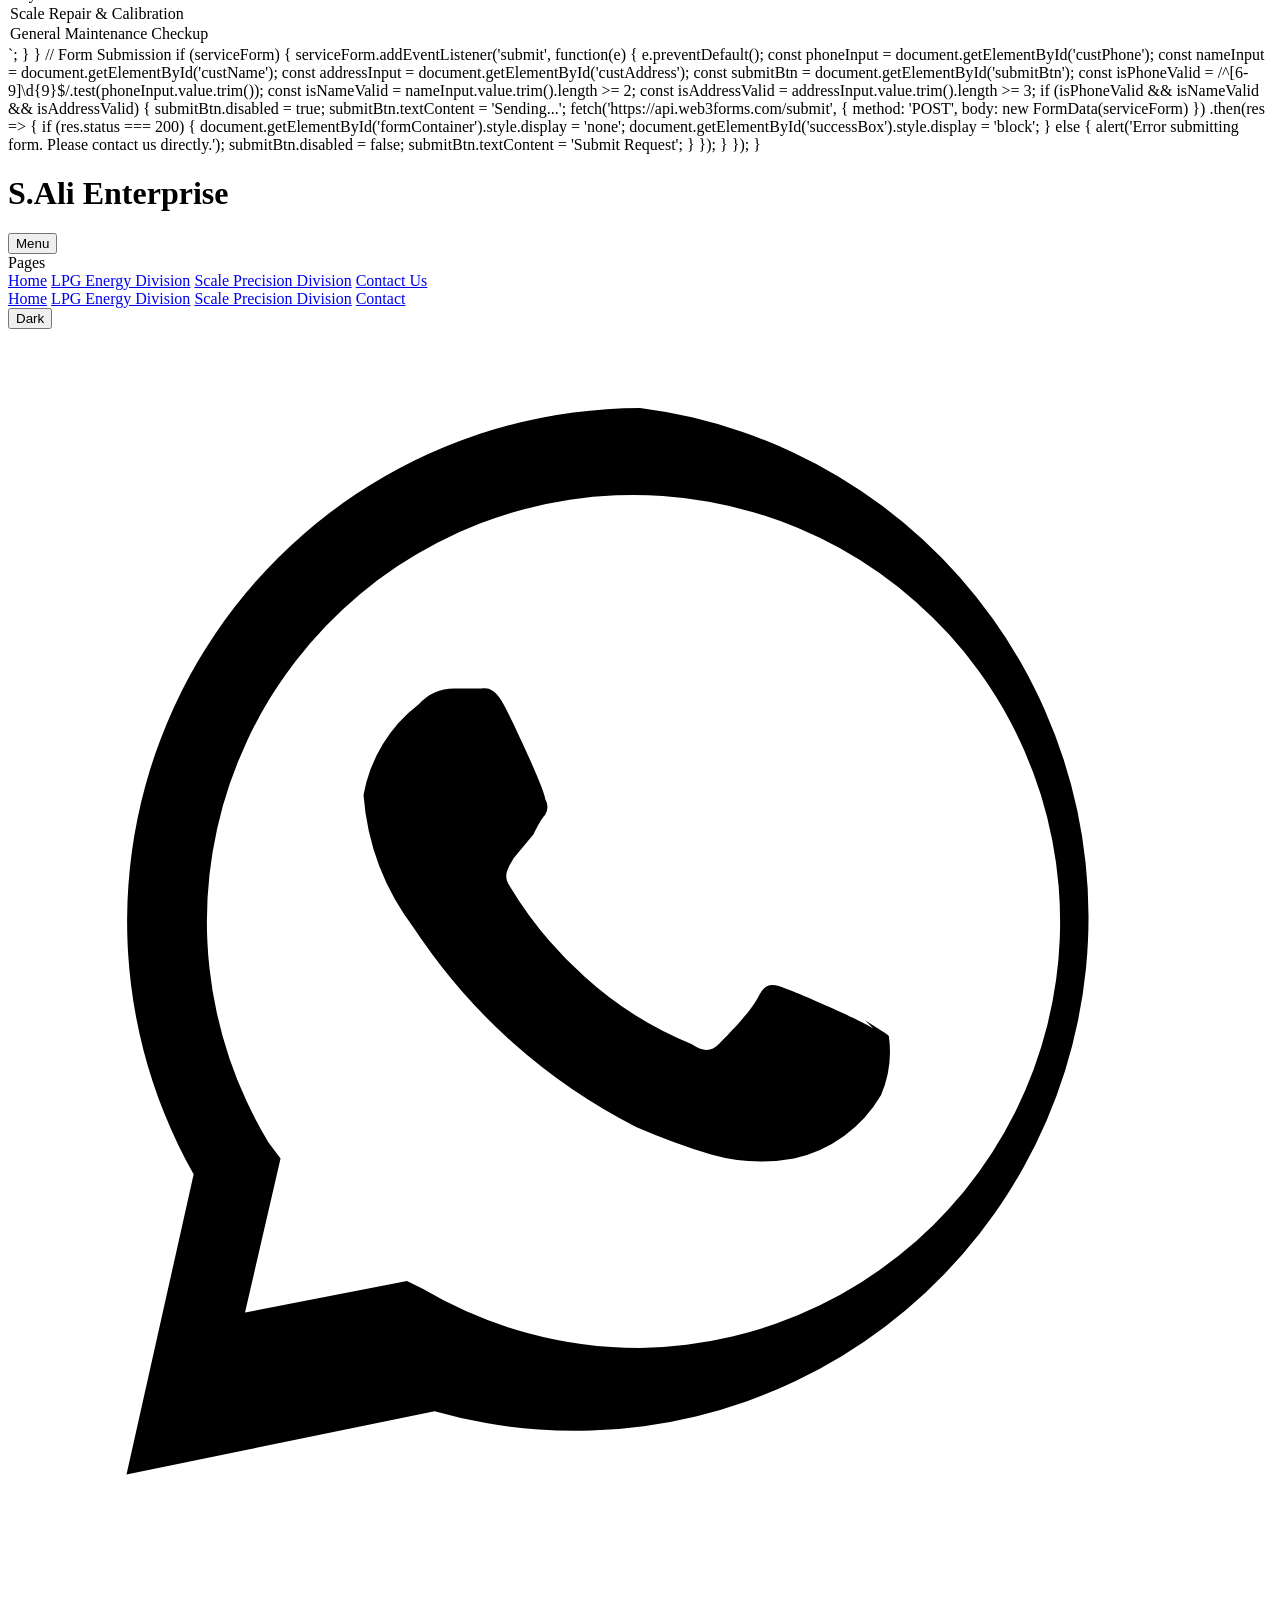
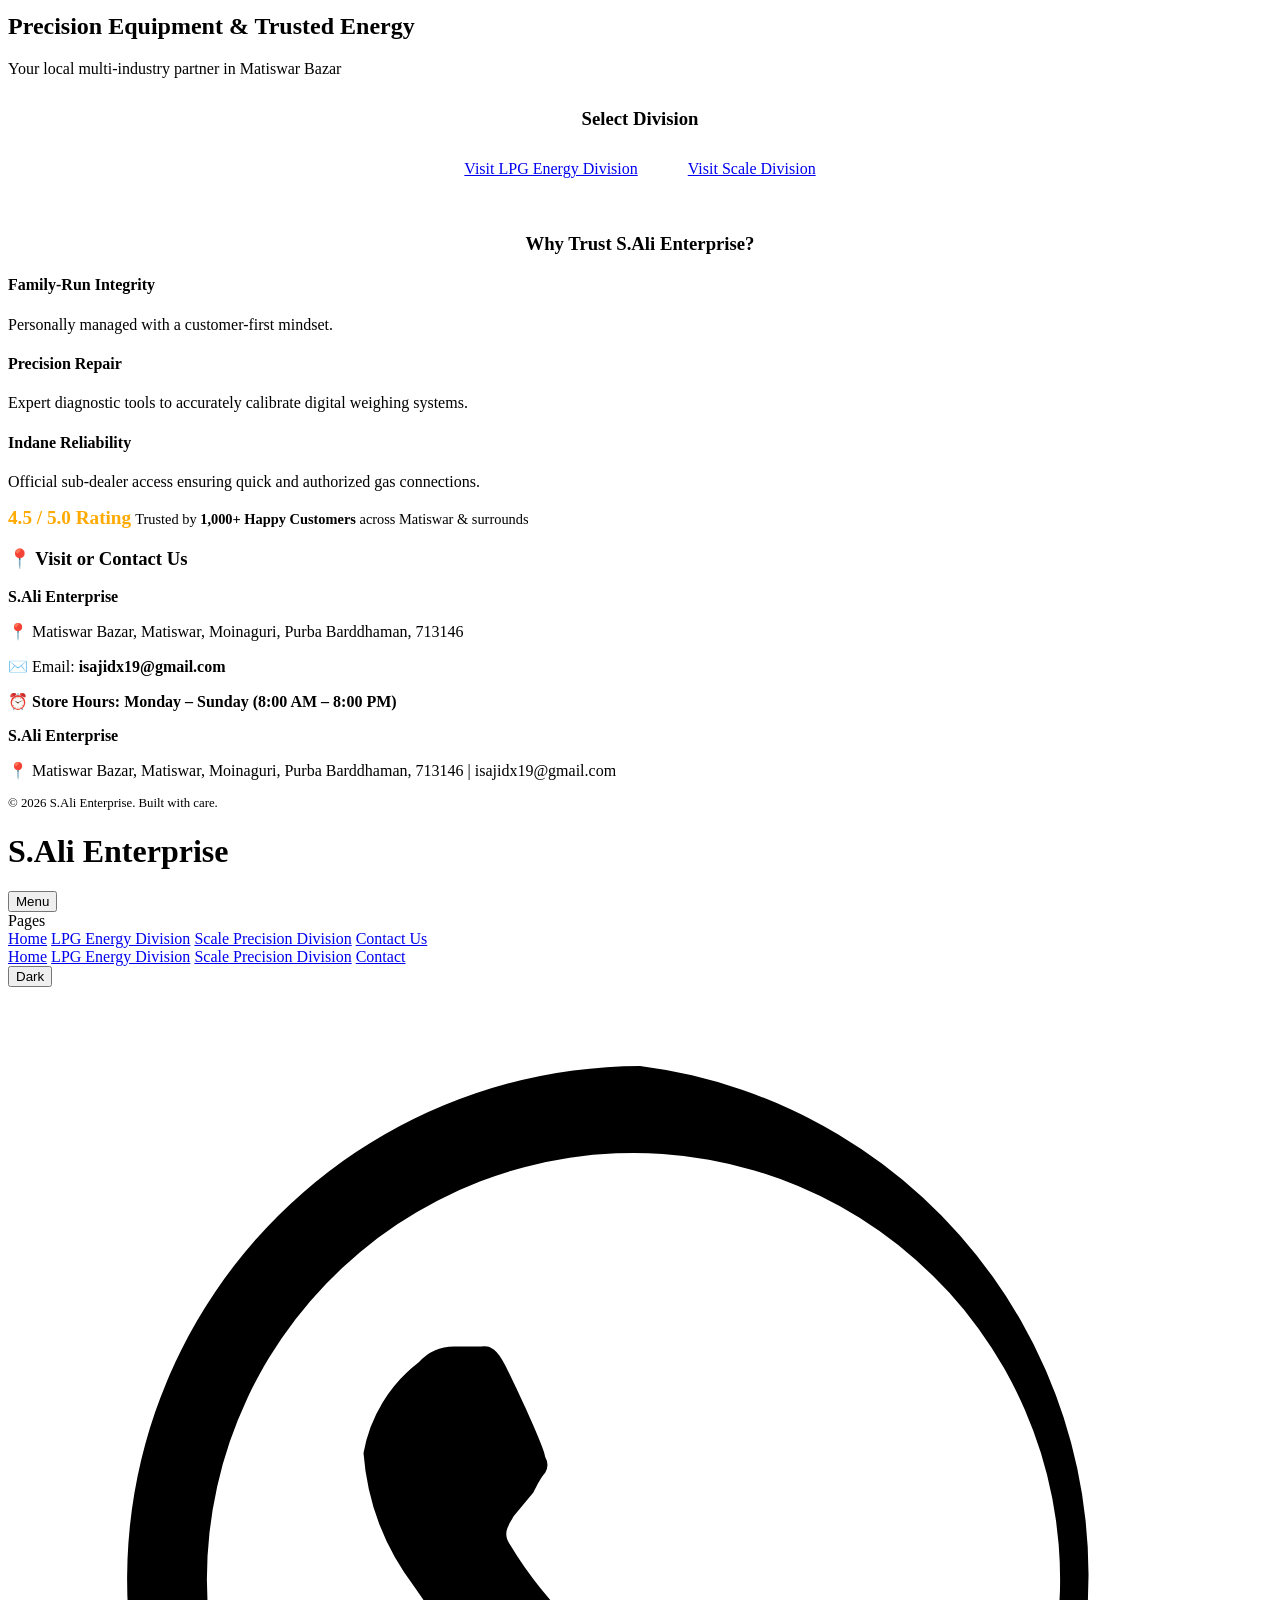
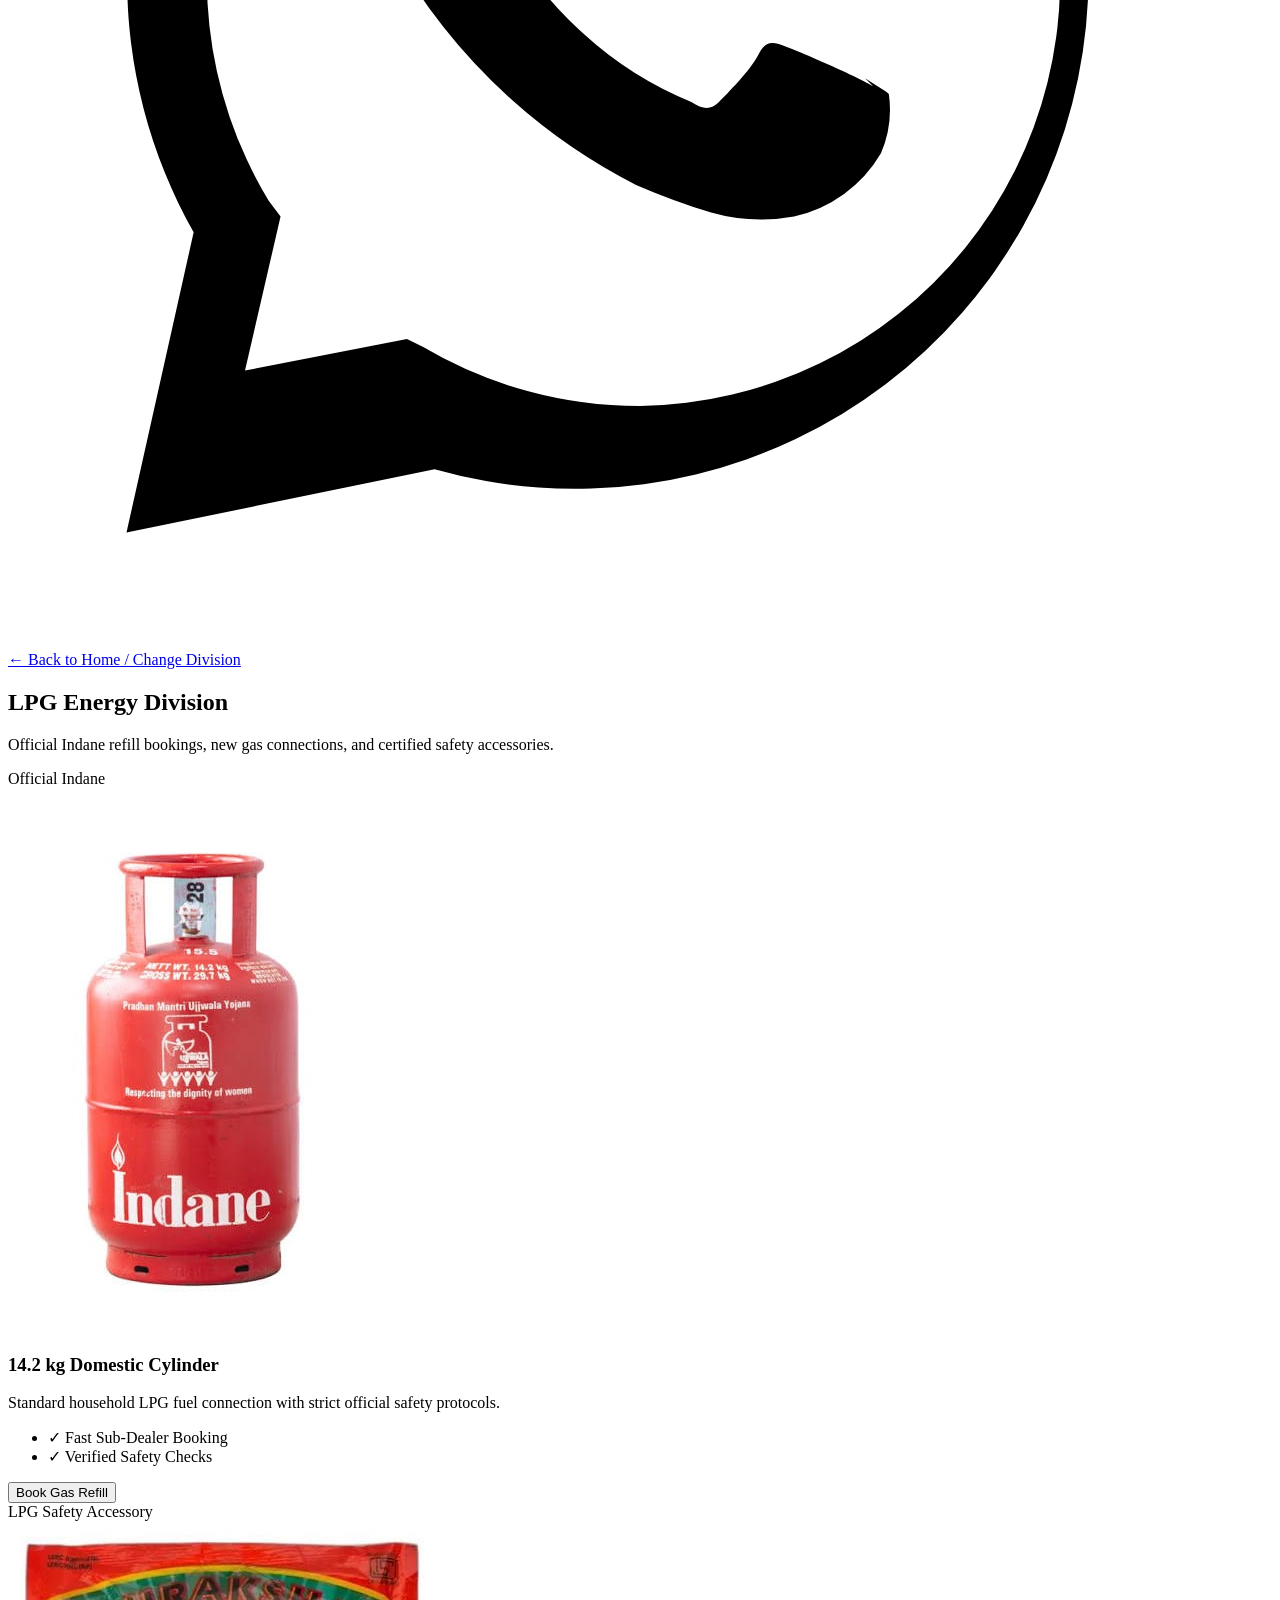
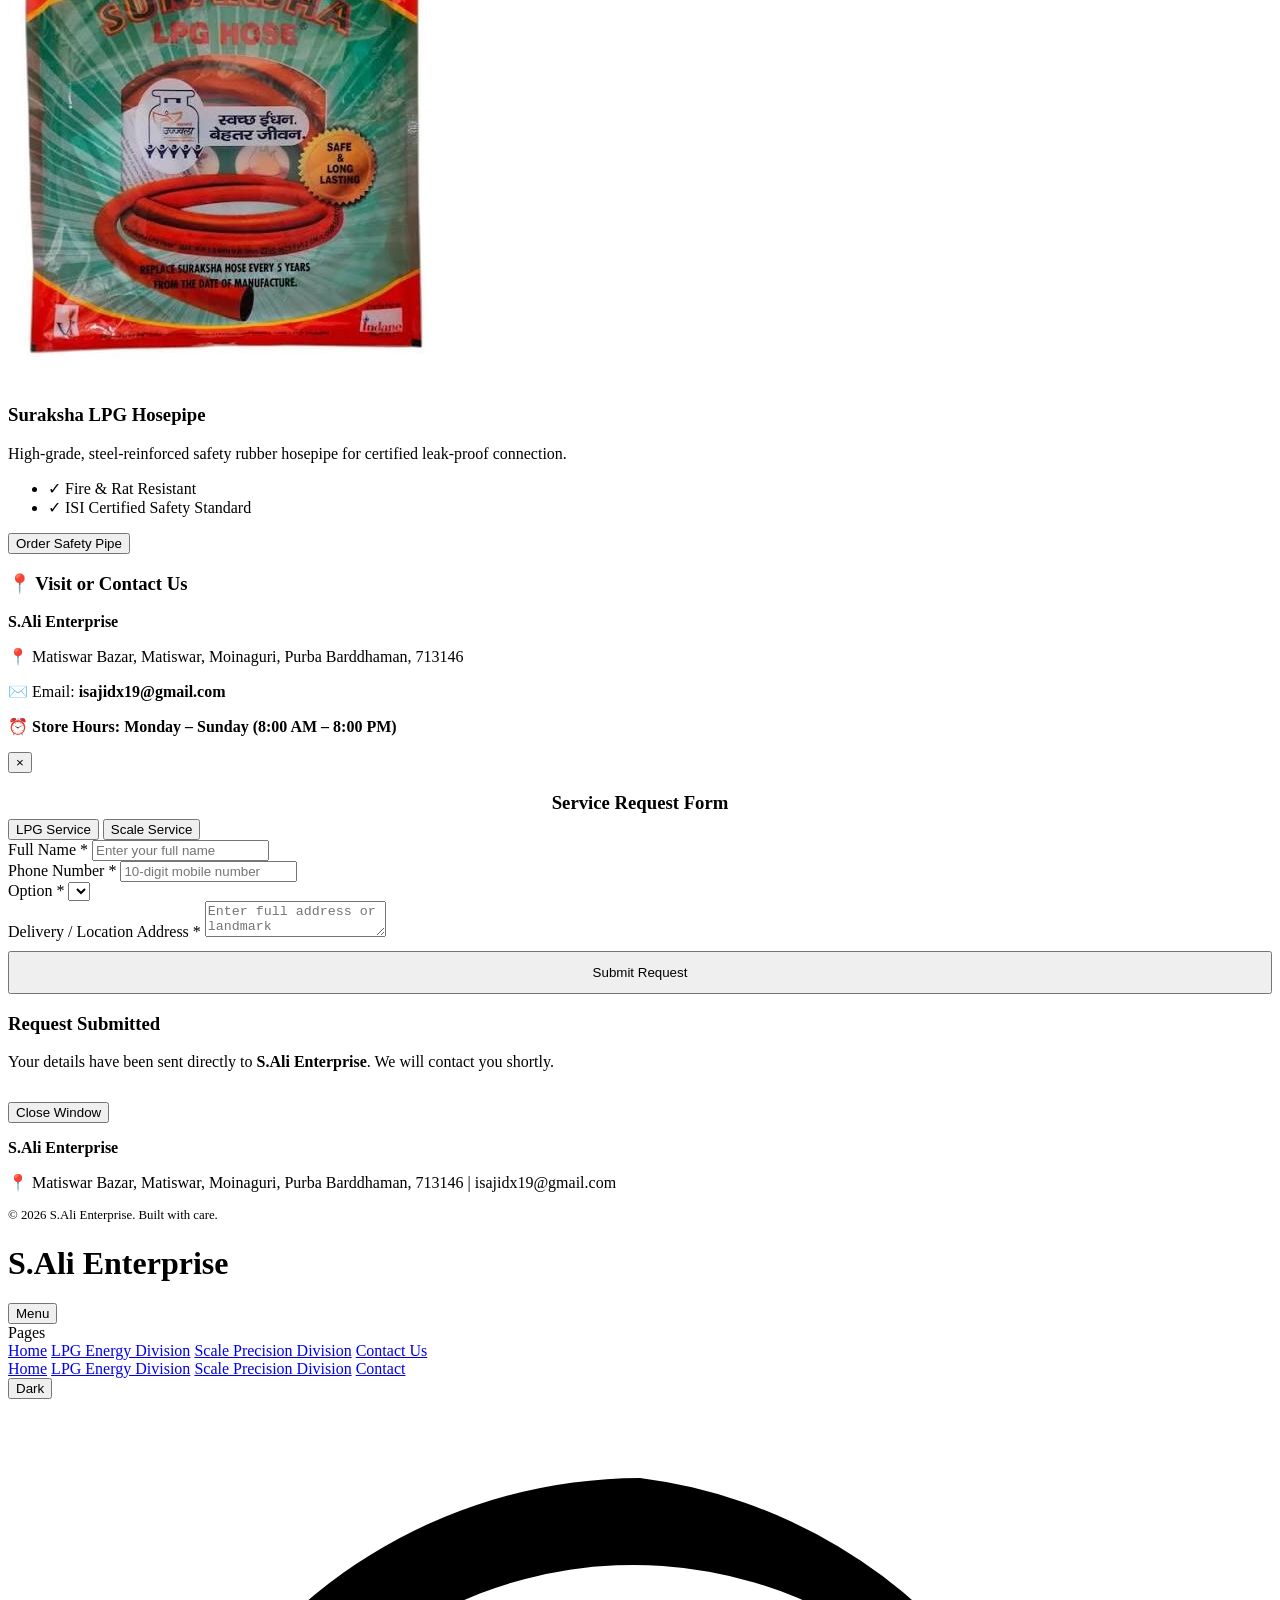
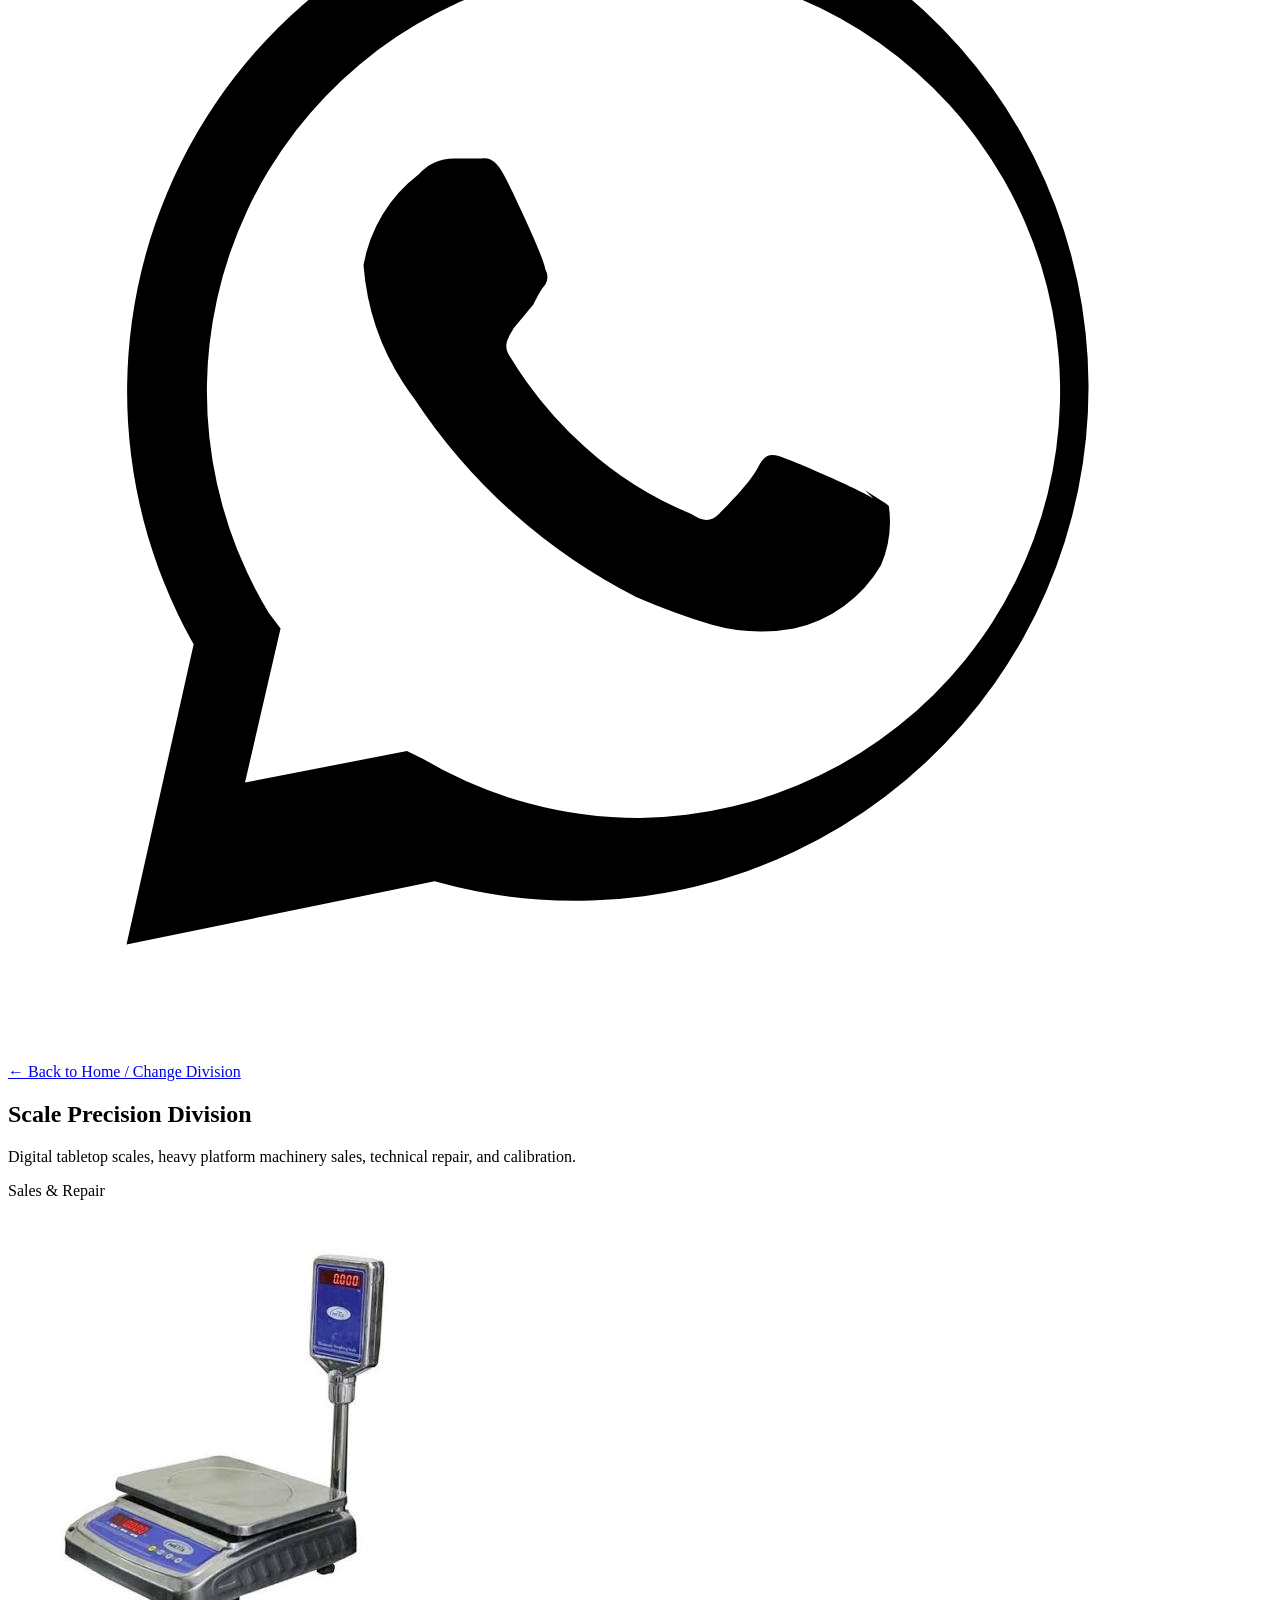
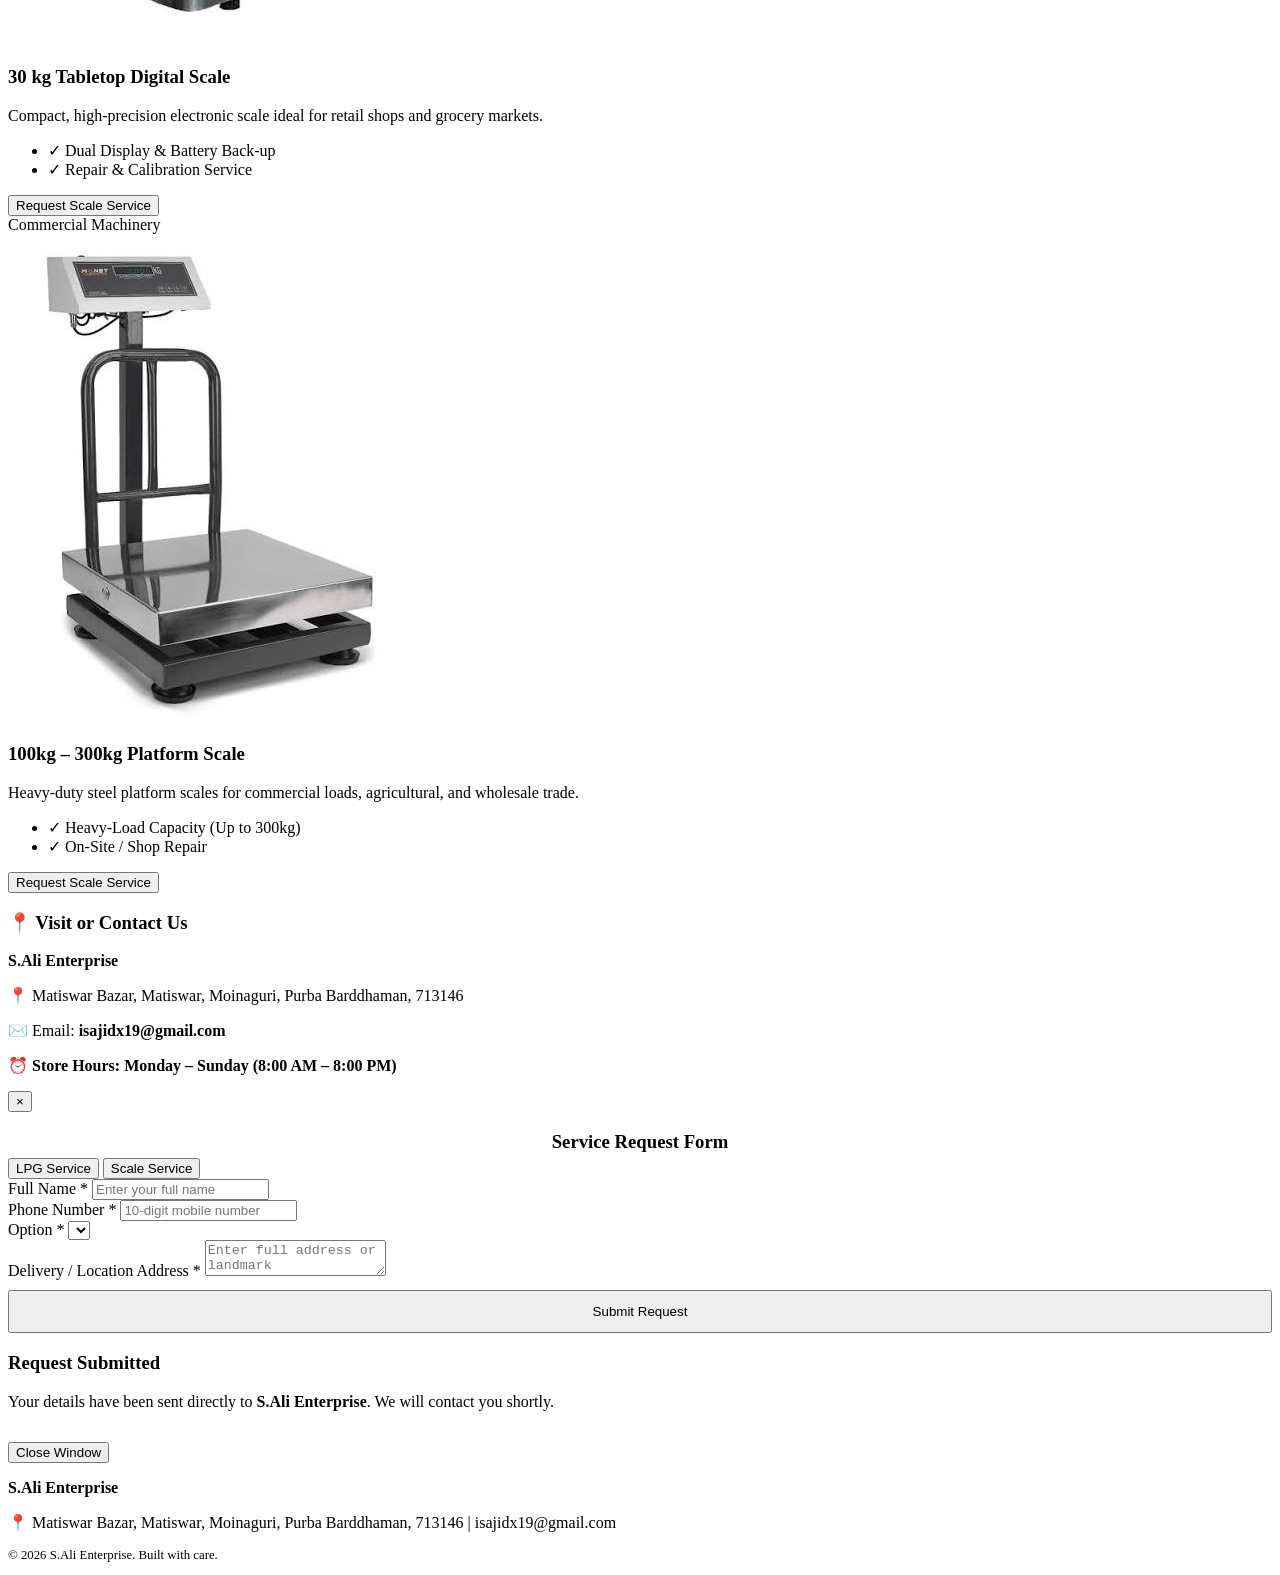
==== commit ffa7165c: "Update index.html" ====
--- a/index.html
+++ b/index.html
@@ -1,659 +1,753 @@
-<!DOCTYPE html>
+/* CSS VARIABLE DEFINITIONS FOR DUAL THEMES */
+:root {
+    --bg-color: #0b0f19;
+    --card-bg: #111827;
+    --header-bg: linear-gradient(180deg, #0f172a 0%, #0b0f19 100%);
+    --nav-bg: #111827;
+    --border-color: #1e293b;
+    --text-main: #e2e8f0;
+    --text-muted: #94a3b8;
+    --text-heading: #ffffff;
+    --accent-cyan: #00f0ff;
+    --accent-orange: #ff6600;
+    --btn-blue-bg: #00f0ff;
+    --btn-blue-text: #0b0f19;
+    --dropdown-bg: #1e293b;
+    --input-bg: #0b0f19;
+    --modal-overlay: rgba(3, 7, 18, 0.85);
+    --card-shadow: 0 10px 30px rgba(0, 0, 0, 0.3);
+}
+
+[data-theme="light"] {
+    --bg-color: #f8fafc;
+    --card-bg: #ffffff;
+    --header-bg: linear-gradient(180deg, #1e293b 0%, #0f172a 100%);
+    --nav-bg: #ffffff;
+    --border-color: #e2e8f0;
+    --text-main: #334155;
+    --text-muted: #64748b;
+    --text-heading: #0f172a;
+    --accent-cyan: #0284c7;
+    --accent-orange: #ea580c;
+    --btn-blue-bg: #0284c7;
+    --btn-blue-text: #ffffff;
+    --dropdown-bg: #ffffff;
+    --input-bg: #f1f5f9;
+    --modal-overlay: rgba(15, 23, 42, 0.6);
+    --card-shadow: 0 10px 25px rgba(0, 0, 0, 0.05);
+}
+
+/* Base Styles */
+* {
+    box-sizing: border-box;
+    margin: 0;
+    padding: 0;
+    transition: background-color 0.3s ease, color 0.3s ease, border-color 0.3s ease;
+}
+body {
+    font-family: 'Segoe UI', Tahoma, Geneva, Verdana, sans-serif;
+    line-height: 1.6;
+    color: var(--text-main);
+    background-color: var(--bg-color);
+}
+
+/* Header */
+header {
+    background: var(--header-bg);
+    border-bottom: 1px solid var(--border-color);
+    color: white;
+    padding: 25px 15px 20px 15px;
+    text-align: center;
+}
+
+header h1 {
+    margin-bottom: 6px;
+    font-size: 2rem;
+    letter-spacing: 1px;
+    display: inline-block;
+    background: linear-gradient(90deg, #00f0ff, #ffffff, #ff6600, #00f0ff);
+    background-size: 300% auto;
+    color: transparent;
+    -webkit-background-clip: text;
+    background-clip: text;
+    animation: cyberShine 5s linear infinite;
+}
+
+@keyframes cyberShine {
+    0% { background-position: 0% center; }
+    100% { background-position: 300% center; }
+}
+
+header p {
+    font-size: 0.95rem;
+    color: #cbd5e1;
+    min-height: 1.5em;
+}
+
+/* Nav Bar */
+nav {
+    background-color: var(--nav-bg);
+    padding: 12px 20px;
+    border-bottom: 1px solid var(--border-color);
+    display: flex;
+    align-items: center;
+    justify-content: space-between;
+    position: sticky;
+    top: 0;
+    z-index: 900;
+}
+.nav-left {
+    display: flex;
+    align-items: center;
+    gap: 20px;
+}
+.hamburger {
+    display: flex;
+    flex-direction: column;
+    justify-content: space-between;
+    width: 22px;
+    height: 16px;
+    cursor: pointer;
+}
+.hamburger span {
+    display: block;
+    height: 2px;
+    width: 100%;
+    background-color: var(--accent-cyan);
+    border-radius: 2px;
+}
+
+.services-menu-container {
+    position: relative;
+    display: inline-block;
+}
+.services-btn {
+    background: none;
+    border: none;
+    color: var(--text-heading);
+    font-size: 1rem;
+    font-weight: bold;
+    font-family: inherit;
+    cursor: pointer;
+    padding: 5px 0;
+    display: flex;
+    align-items: center;
+    gap: 10px;
+}
+.services-btn:hover { color: var(--accent-cyan); }
+
+.dropdown-content {
+    display: none;
+    position: absolute;
+    top: 100%;
+    left: 0;
+    background-color: var(--dropdown-bg);
+    min-width: 240px;
+    box-shadow: 0px 8px 20px rgba(0,0,0,0.3);
+    border-radius: 8px;
+    z-index: 1000;
+    overflow: hidden;
+    border: 1px solid var(--border-color);
+    margin-top: 8px;
+    padding: 8px 0;
+}
+.dropdown-content a {
+    color: var(--text-main);
+    padding: 12px 20px;
+    text-decoration: none;
+    display: block;
+    font-weight: 500;
+    font-size: 0.95rem;
+    border-bottom: 1px solid rgba(255, 255, 255, 0.05);
+}
+.dropdown-content a:hover {
+    background-color: var(--bg-color);
+    color: var(--accent-cyan);
+}
+
+.menu-section-header {
+    padding: 8px 20px 4px 20px;
+    font-size: 0.75rem;
+    text-transform: uppercase;
+    letter-spacing: 1px;
+    color: var(--accent-cyan);
+    font-weight: bold;
+}
+
+.services-menu-container.active .dropdown-content { display: block; }
+
+.nav-links {
+    display: flex;
+    gap: 20px;
+}
+.nav-links a {
+    color: var(--text-muted);
+    text-decoration: none;
+    font-weight: bold;
+    font-size: 0.95rem;
+    cursor: pointer;
+}
+.nav-links a:hover, .nav-links a.active { color: var(--accent-cyan); }
+
+.theme-toggle-btn {
+    background: var(--card-bg);
+    border: 1px solid var(--border-color);
+    color: var(--text-heading);
+    padding: 6px 14px;
+    border-radius: 20px;
+    cursor: pointer;
+    font-size: 0.85rem;
+    font-weight: bold;
+    display: flex;
+    align-items: center;
+    gap: 6px;
+}
+
+/* Floating WhatsApp Button */
+.whatsapp-float {
+    position: fixed;
+    width: 55px;
+    height: 55px;
+    bottom: 25px;
+    right: 25px;
+    background-color: #25d366;
+    color: #fff;
+    border-radius: 50px;
+    text-align: center;
+    box-shadow: 0 0 15px rgba(37, 211, 102, 0.4);
+    z-index: 1000;
+    display: flex;
+    align-items: center;
+    justify-content: center;
+    text-decoration: none;
+    animation: floatBounce 3s ease-in-out infinite;
+}
+@keyframes floatBounce {
+    0%, 100% { transform: translateY(0); }
+    50% { transform: translateY(-8px); }
+}
+.whatsapp-float svg { width: 32px; height: 32px; fill: white; }
+
+/* Main Container */
+.container {
+    max-width: 1000px;
+    margin: 20px auto;
+    padding: 15px;
+}
+
+/* Back Navigation Bar */
+.back-nav {
+    display: flex;
+    align-items: center;
+    justify-content: space-between;
+    margin-bottom: 20px;
+    padding-bottom: 10px;
+    border-bottom: 1px solid var(--border-color);
+    flex-wrap: wrap;
+    gap: 10px;
+}
+
+.back-btn {
+    background: var(--card-bg);
+    border: 1px solid var(--border-color);
+    color: var(--accent-cyan);
+    padding: 8px 16px;
+    border-radius: 20px;
+    cursor: pointer;
+    font-size: 0.9rem;
+    font-weight: bold;
+    display: inline-flex;
+    align-items: center;
+    gap: 8px;
+    text-decoration: none;
+    transition: all 0.3s ease;
+}
+
+.back-btn:hover {
+    border-color: var(--accent-cyan);
+    background: var(--bg-color);
+    transform: translateX(-3px);
+}
+
+/* Hero Card */
+.hero-card {
+    background: var(--card-bg);
+    border: 1px solid var(--border-color);
+    border-radius: 12px;
+    padding: 25px 20px;
+    margin-bottom: 30px;
+    box-shadow: var(--card-shadow);
+    position: relative;
+    overflow: hidden;
+}
+.hero-card::before {
+    content: '';
+    position: absolute;
+    top: 0; left: 0; width: 4px; height: 100%;
+    background: linear-gradient(180deg, var(--accent-cyan) 0%, var(--accent-orange) 100%);
+}
+h2.section-title {
+    color: var(--text-heading);
+    font-size: 1.6rem;
+    margin-bottom: 8px;
+}
+.tagline {
+    font-size: 1rem;
+    color: var(--accent-cyan);
+    margin-bottom: 12px;
+    font-weight: 600;
+}
+
+/* Typewriter */
+.typewriter-cursor {
+    display: inline-block;
+    width: 2px;
+    height: 1.1em;
+    background-color: var(--accent-cyan);
+    margin-left: 2px;
+    vertical-align: text-bottom;
+    animation: blink 0.7s infinite;
+}
+@keyframes blink {
+    0%, 100% { opacity: 1; }
+    50% { opacity: 0; }
+}
+
+/* SHOWCASE GRID */
+.showcase-header {
+    text-align: center;
+    margin: 10px 0 25px 0;
+}
+.showcase-header h2 {
+    font-size: 1.6rem;
+    color: var(--text-heading);
+}
+.showcase-header p {
+    color: var(--text-muted);
+    font-size: 0.9rem;
+}
+
+.showcase-grid {
+    display: grid;
+    grid-template-columns: repeat(auto-fit, minmax(260px, 1fr));
+    gap: 20px;
+}
+
+.showcase-card {
+    background-color: var(--card-bg);
+    border: 1px solid var(--border-color);
+    border-radius: 12px;
+    overflow: hidden;
+    transition: transform 0.3s, border-color 0.3s, opacity 0.3s ease;
+    display: flex;
+    flex-direction: column;
+    position: relative;
+    box-shadow: var(--card-shadow);
+}
+
+.showcase-card:hover {
+    transform: translateY(-5px);
+    border-color: var(--accent-cyan);
+}
+.card-tag {
+    position: absolute;
+    top: 12px; right: 12px;
+    background: var(--card-bg);
+    border: 1px solid var(--border-color);
+    color: var(--accent-cyan);
+    padding: 4px 10px;
+    border-radius: 20px;
+    font-size: 0.75rem;
+    font-weight: bold;
+}
+.card-img-wrapper {
+    height: 180px;
+    overflow: hidden;
+    background-color: var(--bg-color);
+    display: flex;
+    align-items: center;
+    justify-content: center;
+}
+.card-img-wrapper img {
+    width: 100%;
+    height: 100%;
+    object-fit: cover;
+    transition: transform 0.5s ease;
+}
+.showcase-card:hover .card-img-wrapper img {
+    transform: scale(1.05);
+}
+.card-content {
+    padding: 20px;
+    display: flex;
+    flex-direction: column;
+    flex-grow: 1;
+}
+.card-content h3 {
+    color: var(--text-heading);
+    font-size: 1.2rem;
+    margin-bottom: 8px;
+}
+.card-content p {
+    color: var(--text-muted);
+    font-size: 0.88rem;
+    margin-bottom: 15px;
+    flex-grow: 1;
+}
+.card-specs {
+    list-style: none;
+    margin: 0 0 18px 0;
+    padding: 0;
+    font-size: 0.85rem;
+    color: var(--text-main);
+}
+.card-specs li {
+    margin-bottom: 5px;
+    display: flex;
+    align-items: center;
+    gap: 6px;
+}
+.card-specs li span {
+    color: var(--accent-cyan);
+    font-weight: bold;
+}
+
+/* Buttons */
+.btn-card-orange {
+    background-color: var(--accent-orange);
+    color: #ffffff;
+    border: none;
+    padding: 10px 15px;
+    border-radius: 6px;
+    font-weight: bold;
+    cursor: pointer;
+    width: 100%;
+    font-size: 0.95rem;
+    text-align: center;
+    text-decoration: none;
+    display: inline-block;
+}
+
+.btn-card-blue {
+    background-color: var(--btn-blue-bg);
+    color: var(--btn-blue-text);
+    border: none;
+    padding: 10px 15px;
+    border-radius: 6px;
+    font-weight: bold;
+    cursor: pointer;
+    width: 100%;
+    font-size: 0.95rem;
+    text-align: center;
+    text-decoration: none;
+    display: inline-block;
+}
+
+/* Features */
+.features-grid {
+    display: grid;
+    grid-template-columns: repeat(auto-fit, minmax(200px, 1fr));
+    gap: 15px;
+    margin-top: 25px;
+}
+.feature-item {
+    background: var(--card-bg);
+    border: 1px solid var(--border-color);
+    padding: 18px;
+    border-radius: 8px;
+    box-shadow: var(--card-shadow);
+}
+.feature-item h4 {
+    color: var(--accent-cyan);
+    margin-bottom: 6px;
+}
+.feature-item p {
+    font-size: 0.85rem;
+    color: var(--text-muted);
+}
+
+/* Rating Badge */
+.rating-badge {
+    background-color: var(--card-bg);
+    border: 1px solid var(--border-color);
+    border-radius: 8px;
+    padding: 12px 20px;
+    text-align: center;
+    margin: 30px 0 20px 0;
+    display: flex;
+    align-items: center;
+    justify-content: center;
+    gap: 12px;
+    flex-wrap: wrap;
+    box-shadow: var(--card-shadow);
+}
+
+/* Contact Section Box */
+.contact-box {
+    background: var(--card-bg);
+    border: 1px solid var(--border-color);
+    border-radius: 12px;
+    padding: 25px 20px;
+    margin-top: 35px;
+    box-shadow: var(--card-shadow);
+    text-align: center;
+}
+
+footer {
+    background-color: var(--card-bg);
+    border-top: 1px solid var(--border-color);
+    color: var(--text-muted);
+    text-align: center;
+    padding: 25px 15px;
+    margin-top: 40px;
+    font-size: 0.88rem;
+}
+
+/* MODAL */
+.modal-overlay {
+    position: fixed;
+    top: 0; left: 0; width: 100%; height: 100%;
+    background: var(--modal-overlay);
+    backdrop-filter: blur(5px);
+    display: flex;
+    justify-content: center;
+    align-items: center;
+    opacity: 0;
+    pointer-events: none;
+    transition: opacity 0.3s ease;
+    z-index: 1000;
+    padding: 15px;
+}
+.modal-overlay.active { opacity: 1; pointer-events: auto; }
+.modal-card {
+    background: var(--card-bg);
+    border: 1px solid var(--border-color);
+    width: 100%;
+    max-width: 500px;
+    border-radius: 12px;
+    padding: 25px;
+    position: relative;
+}
+.close-btn {
+    position: absolute;
+    top: 15px; right: 20px;
+    font-size: 1.5rem;
+    border: none; background: none;
+    cursor: pointer;
+    color: var(--text-muted);
+}
+.tab-group {
+    display: flex; gap: 10px; margin: 15px 0 20px 0;
+}
+.tab-btn {
+    flex: 1; padding: 10px;
+    border: 1px solid var(--border-color);
+    background: var(--bg-color);
+    color: var(--text-muted);
+    font-weight: bold; border-radius: 6px; cursor: pointer;
+}
+.tab-btn.active {
+    background: var(--accent-cyan);
+    color: #ffffff;
+    border-color: var(--accent-cyan);
+}
+
+.form-group { margin-bottom: 15px; text-align: left; }
+.form-group label {
+    display: block; font-weight: 600; margin-bottom: 5px; font-size: 0.85rem;
+}
+.form-group input, .form-group select, .form-group textarea {
+    width: 100%; padding: 10px;
+    border: 1px solid var(--border-color);
+    background-color: var(--input-bg);
+    color: var(--text-heading);
+    border-radius: 6px;
+    outline: none;
+}
+.error-msg { color: #ef4444; font-size: 0.8rem; display: none; }
+.success-box { display: none; text-align: center; padding: 20px 10px; }
+
+@media (max-width: 768px) {
+    .nav-links { display: none; }
+}// TYPEWRITER ANIMATION SCRIPT
+const headerText = "Official Indane LPG Sub-Dealer & Electronic Scale Experts";
+const heroText = "At S.Ali Enterprise, we deliver essential domestic & commercial Indane LPG solutions alongside expert sales, technical repair, and precision calibration for electronic weighing scales.";
+
+let index = 0;
+const typingSpeed = 30;
+const delayBeforeRestart = 5000;
+
+function typeWriterLoop() {
+    const headerEl = document.getElementById("header-typewriter");
+    const heroEl = document.getElementById("hero-typewriter");
+
+    if (index < Math.max(headerText.length, heroText.length)) {
+        if (headerEl && index < headerText.length) headerEl.innerHTML += headerText.charAt(index);
+        if (heroEl && index < heroText.length) heroEl.innerHTML += heroText.charAt(index);
+        index++;
+        setTimeout(typeWriterLoop, typingSpeed);
+    } else {
+        setTimeout(() => {
+            index = 0;
+            if (headerEl) headerEl.innerHTML = "";
+            if (heroEl) heroEl.innerHTML = "";
+            typeWriterLoop();
+        }, delayBeforeRestart);
+    }
+}
+
+window.addEventListener('DOMContentLoaded', () => {
+    typeWriterLoop();
+    initTheme();
+});
+
+// Dropdown Menu Toggle
+function toggleMenu(event) {
+    event.stopPropagation();
+    document.getElementById('servicesMenu').classList.toggle('active');
+}
+
+function closeMenu() {
+    const menu = document.getElementById('servicesMenu');
+    if (menu) menu.classList.remove('active');
+}
+
+document.addEventListener('click', closeMenu);
+
+// Theme Toggle
+function toggleTheme() {
+    const currentTheme = document.documentElement.getAttribute('data-theme');
+    const themeText = document.getElementById('themeText');
+    if (currentTheme === 'light') {
+        document.documentElement.setAttribute('data-theme', 'dark');
+        if (themeText) themeText.textContent = 'Dark';
+        localStorage.setItem('theme', 'dark');
+    } else {
+        document.documentElement.setAttribute('data-theme', 'light');
+        if (themeText) themeText.textContent = 'Light';
+        localStorage.setItem('theme', 'light');
+    }
+}
+
+function initTheme() {
+    const savedTheme = localStorage.getItem('theme');
+    const themeText = document.getElementById('themeText');
+    if (savedTheme === 'light') {
+        document.documentElement.setAttribute('data-theme', 'light');
+        if (themeText) themeText.textContent = 'Light';
+    }
+}
+
+// Modal Logic
+const modal = document.getElementById('requestModal');
+const serviceForm = document.getElementById('serviceForm');
+
+function openModal(type) {
+    closeMenu();
+    if (modal) {
+        modal.classList.add('active');
+        switchTab(type);
+    }
+}
+
+function openModalWithOption(type, optionValue) {
+    openModal(type);
+    const selectOption = document.getElementById('serviceOption');
+    if (selectOption) selectOption.value = optionValue;
+}
+
+function closeModal() {
+    if (modal) {
+        modal.classList.remove('active');
+        setTimeout(() => {
+            const formContainer = document.getElementById('formContainer');
+            const successBox = document.getElementById('successBox');
+            const submitBtn = document.getElementById('submitBtn');
+            if (formContainer) formContainer.style.display = 'block';
+            if (successBox) successBox.style.display = 'none';
+            if (serviceForm) serviceForm.reset();
+            if (submitBtn) {
+                submitBtn.disabled = false;
+                submitBtn.textContent = 'Submit Request';
+            }
+        }, 300);
+    }
+}
+
+function switchTab(type) {
+    const tabLpg = document.getElementById('tabLpg');
+    const tabScale = document.getElementById('tabScale');
+    const optionLabel = document.getElementById('optionLabel');
+    const selectOption = document.getElementById('serviceOption');
+    const serviceTypeInput = document.getElementById('serviceType');
+
+    if (!selectOption) return;
+
+    if (type === 'lpg') {
+        if (tabLpg) tabLpg.classList.add('active');
+        if (tabScale) tabScale.classList.remove('active');
+        if (serviceTypeInput) serviceTypeInput.value = 'LPG Service';
+        if (optionLabel) optionLabel.textContent = 'Request Type *';
+        selectOption.innerHTML = `
+            <option value="New Connection">New Connection</option>
+            <option value="Suraksha Hosepipe Replacement">Suraksha Hosepipe Replacement</option>
+            <option value="5kg Compact Cylinder">5 kg Compact Cylinder</option>
+            <option value="14.2kg Domestic Cylinder">14.2 kg Domestic Cylinder</option>
+            <option value="19kg Commercial Cylinder">19 kg Commercial Cylinder</option>
+        `;
+    } else {
+        if (tabScale) tabScale.classList.add('active');
+        if (tabLpg) tabLpg.classList.remove('active');
+        if (serviceTypeInput) serviceTypeInput.value = 'Scale Service';
+        if (optionLabel) optionLabel.textContent = 'Scale Option Needed *';
+        selectOption.innerHTML = `
+            <option value="Buy a New Scale">Buy a New Scale</option>
+            <option value="Scale Repair & Calibration">Scale Repair & Calibration</option>
+            <option value="General Maintenance Checkup">General Maintenance Checkup</option>
+        `;
+    }
+}
+
+// Form Submission
+if (serviceForm) {
+    serviceForm.addEventListener('submit', function(e) {
+        e.preventDefault();
+        const phoneInput = document.getElementById('custPhone');
+        const nameInput = document.getElementById('custName');
+        const addressInput = document.getElementById('custAddress');
+        const submitBtn = document.getElementById('submitBtn');
+
+        const isPhoneValid = /^[6-9]\d{9}$/.test(phoneInput.value.trim());
+        const isNameValid = nameInput.value.trim().length >= 2;
+        const isAddressValid = addressInput.value.trim().length >= 3;
+
+        if (isPhoneValid && isNameValid && isAddressValid) {
+            submitBtn.disabled = true;
+            submitBtn.textContent = 'Sending...';
+
+            fetch('https://api.web3forms.com/submit', {
+                method: 'POST',
+                body: new FormData(serviceForm)
+            })
+            .then(res => {
+                if (res.status === 200) {
+                    document.getElementById('formContainer').style.display = 'none';
+                    document.getElementById('successBox').style.display = 'block';
+                } else {
+                    alert('Error submitting form. Please contact us directly.');
+                    submitBtn.disabled = false;
+                    submitBtn.textContent = 'Submit Request';
+                }
+            });
+        }
+    });
+}<!DOCTYPE html>
 <html lang="en">
 <head>
     <meta charset="UTF-8">
     <meta name="viewport" content="width=device-width, initial-scale=1.0">
     <title>S.Ali Enterprise | LPG Energy & Scale Precision</title>
-    <style>
-        /* CSS VARIABLE DEFINITIONS FOR DUAL THEMES */
-        :root {
-            --bg-color: #0b0f19;
-            --card-bg: #111827;
-            --header-bg: linear-gradient(180deg, #0f172a 0%, #0b0f19 100%);
-            --nav-bg: #111827;
-            --border-color: #1e293b;
-            --text-main: #e2e8f0;
-            --text-muted: #94a3b8;
-            --text-heading: #ffffff;
-            --accent-cyan: #00f0ff;
-            --accent-orange: #ff6600;
-            --btn-blue-bg: #00f0ff;
-            --btn-blue-text: #0b0f19;
-            --dropdown-bg: #1e293b;
-            --input-bg: #0b0f19;
-            --modal-overlay: rgba(3, 7, 18, 0.85);
-            --card-shadow: 0 10px 30px rgba(0, 0, 0, 0.3);
-        }
-
-        [data-theme="light"] {
-            --bg-color: #f8fafc;
-            --card-bg: #ffffff;
-            --header-bg: linear-gradient(180deg, #1e293b 0%, #0f172a 100%);
-            --nav-bg: #ffffff;
-            --border-color: #e2e8f0;
-            --text-main: #334155;
-            --text-muted: #64748b;
-            --text-heading: #0f172a;
-            --accent-cyan: #0284c7;
-            --accent-orange: #ea580c;
-            --btn-blue-bg: #0284c7;
-            --btn-blue-text: #ffffff;
-            --dropdown-bg: #ffffff;
-            --input-bg: #f1f5f9;
-            --modal-overlay: rgba(15, 23, 42, 0.6);
-            --card-shadow: 0 10px 25px rgba(0, 0, 0, 0.05);
-        }
-
-        /* Base Styles */
-        * {
-            box-sizing: border-box;
-            margin: 0;
-            padding: 0;
-            transition: background-color 0.3s ease, color 0.3s ease, border-color 0.3s ease;
-        }
-        body {
-            font-family: 'Segoe UI', Tahoma, Geneva, Verdana, sans-serif;
-            line-height: 1.6;
-            color: var(--text-main);
-            background-color: var(--bg-color);
-        }
-
-        /* Page Views */
-        .page-view { display: block; }
-        .page-view.hidden { display: none !important; }
-
-        /* Header */
-        header {
-            background: var(--header-bg);
-            border-bottom: 1px solid var(--border-color);
-            color: white;
-            padding: 25px 15px 20px 15px;
-            text-align: center;
-        }
-        
-        header h1 {
-            margin-bottom: 6px;
-            font-size: 2rem;
-            letter-spacing: 1px;
-            display: inline-block;
-            background: linear-gradient(90deg, #00f0ff, #ffffff, #ff6600, #00f0ff);
-            background-size: 300% auto;
-            color: transparent;
-            -webkit-background-clip: text;
-            background-clip: text;
-            animation: cyberShine 5s linear infinite;
-        }
-
-        @keyframes cyberShine {
-            0% { background-position: 0% center; }
-            100% { background-position: 300% center; }
-        }
-
-        header p {
-            font-size: 0.95rem;
-            color: #cbd5e1;
-            min-height: 1.5em;
-        }
-
-        /* Nav Bar */
-        nav {
-            background-color: var(--nav-bg);
-            padding: 12px 20px;
-            border-bottom: 1px solid var(--border-color);
-            display: flex;
-            align-items: center;
-            justify-content: space-between;
-            position: sticky;
-            top: 0;
-            z-index: 900;
-        }
-        .nav-left {
-            display: flex;
-            align-items: center;
-            gap: 20px;
-        }
-        .hamburger {
-            display: flex;
-            flex-direction: column;
-            justify-content: space-between;
-            width: 22px;
-            height: 16px;
-            cursor: pointer;
-        }
-        .hamburger span {
-            display: block;
-            height: 2px;
-            width: 100%;
-            background-color: var(--accent-cyan);
-            border-radius: 2px;
-        }
-
-        .services-menu-container {
-            position: relative;
-            display: inline-block;
-        }
-        .services-btn {
-            background: none;
-            border: none;
-            color: var(--text-heading);
-            font-size: 1rem;
-            font-weight: bold;
-            font-family: inherit;
-            cursor: pointer;
-            padding: 5px 0;
-            display: flex;
-            align-items: center;
-            gap: 10px;
-        }
-        .services-btn:hover { color: var(--accent-cyan); }
-
-        .dropdown-content {
-            display: none;
-            position: absolute;
-            top: 100%;
-            left: 0;
-            background-color: var(--dropdown-bg);
-            min-width: 240px;
-            box-shadow: 0px 8px 20px rgba(0,0,0,0.3);
-            border-radius: 8px;
-            z-index: 1000;
-            overflow: hidden;
-            border: 1px solid var(--border-color);
-            margin-top: 8px;
-            padding: 8px 0;
-        }
-        .dropdown-content a {
-            color: var(--text-main);
-            padding: 12px 20px;
-            text-decoration: none;
-            display: block;
-            font-weight: 500;
-            font-size: 0.95rem;
-            border-bottom: 1px solid rgba(255, 255, 255, 0.05);
-        }
-        .dropdown-content a:hover {
-            background-color: var(--bg-color);
-            color: var(--accent-cyan);
-        }
-
-        .menu-divider {
-            height: 1px;
-            background-color: var(--border-color);
-            margin: 6px 0;
-        }
-
-        .menu-section-header {
-            padding: 8px 20px 4px 20px;
-            font-size: 0.75rem;
-            text-transform: uppercase;
-            letter-spacing: 1px;
-            color: var(--accent-cyan);
-            font-weight: bold;
-        }
-
-        .services-menu-container.active .dropdown-content { display: block; }
-
-        .nav-links {
-            display: flex;
-            gap: 20px;
-        }
-        .nav-links a {
-            color: var(--text-muted);
-            text-decoration: none;
-            font-weight: bold;
-            font-size: 0.95rem;
-            cursor: pointer;
-        }
-        .nav-links a:hover, .nav-links a.active-link { color: var(--accent-cyan); }
-
-        .theme-toggle-btn {
-            background: var(--card-bg);
-            border: 1px solid var(--border-color);
-            color: var(--text-heading);
-            padding: 6px 14px;
-            border-radius: 20px;
-            cursor: pointer;
-            font-size: 0.85rem;
-            font-weight: bold;
-            display: flex;
-            align-items: center;
-            gap: 6px;
-        }
-
-        /* Floating WhatsApp Button */
-        .whatsapp-float {
-            position: fixed;
-            width: 55px;
-            height: 55px;
-            bottom: 25px;
-            right: 25px;
-            background-color: #25d366;
-            color: #fff;
-            border-radius: 50px;
-            text-align: center;
-            box-shadow: 0 0 15px rgba(37, 211, 102, 0.4);
-            z-index: 1000;
-            display: flex;
-            align-items: center;
-            justify-content: center;
-            text-decoration: none;
-            animation: floatBounce 3s ease-in-out infinite;
-        }
-        @keyframes floatBounce {
-            0%, 100% { transform: translateY(0); }
-            50% { transform: translateY(-8px); }
-        }
-        .whatsapp-float svg { width: 32px; height: 32px; fill: white; }
-
-        /* Main Container */
-        .container {
-            max-width: 1000px;
-            margin: 20px auto;
-            padding: 15px;
-        }
-
-        /* Back Navigation Bar */
-        .back-nav {
-            display: flex;
-            align-items: center;
-            justify-content: space-between;
-            margin-bottom: 20px;
-            padding-bottom: 10px;
-            border-bottom: 1px solid var(--border-color);
-            flex-wrap: wrap;
-            gap: 10px;
-        }
-
-        .back-btn {
-            background: var(--card-bg);
-            border: 1px solid var(--border-color);
-            color: var(--accent-cyan);
-            padding: 8px 16px;
-            border-radius: 20px;
-            cursor: pointer;
-            font-size: 0.9rem;
-            font-weight: bold;
-            display: inline-flex;
-            align-items: center;
-            gap: 8px;
-            transition: all 0.3s ease;
-        }
-
-        .back-btn:hover {
-            border-color: var(--accent-cyan);
-            background: var(--bg-color);
-            transform: translateX(-3px);
-        }
-
-        /* Hero / About Card */
-        .hero-card {
-            background: var(--card-bg);
-            border: 1px solid var(--border-color);
-            border-radius: 12px;
-            padding: 25px 20px;
-            margin-bottom: 30px;
-            box-shadow: var(--card-shadow);
-            position: relative;
-            overflow: hidden;
-        }
-        .hero-card::before {
-            content: '';
-            position: absolute;
-            top: 0; left: 0; width: 4px; height: 100%;
-            background: linear-gradient(180deg, var(--accent-cyan) 0%, var(--accent-orange) 100%);
-        }
-        h2.section-title {
-            color: var(--text-heading);
-            font-size: 1.6rem;
-            margin-bottom: 8px;
-        }
-        .tagline {
-            font-size: 1rem;
-            color: var(--accent-cyan);
-            margin-bottom: 12px;
-            font-weight: 600;
-        }
-
-        /* TYPEWRITER CURSOR STYLE */
-        .typewriter-cursor {
-            display: inline-block;
-            width: 2px;
-            height: 1.1em;
-            background-color: var(--accent-cyan);
-            margin-left: 2px;
-            vertical-align: text-bottom;
-            animation: blink 0.7s infinite;
-        }
-        @keyframes blink {
-            0%, 100% { opacity: 1; }
-            50% { opacity: 0; }
-        }
-
-        /* SHOWCASE GRID */
-        .showcase-header {
-            text-align: center;
-            margin: 10px 0 25px 0;
-        }
-        .showcase-header h2 {
-            font-size: 1.6rem;
-            color: var(--text-heading);
-        }
-        .showcase-header p {
-            color: var(--text-muted);
-            font-size: 0.9rem;
-        }
-
-        .showcase-grid {
-            display: grid;
-            grid-template-columns: repeat(auto-fit, minmax(260px, 1fr));
-            gap: 20px;
-        }
-
-        .showcase-card {
-            background-color: var(--card-bg);
-            border: 1px solid var(--border-color);
-            border-radius: 12px;
-            overflow: hidden;
-            transition: transform 0.3s, border-color 0.3s, opacity 0.3s ease;
-            display: flex;
-            flex-direction: column;
-            position: relative;
-            box-shadow: var(--card-shadow);
-        }
-
-        .showcase-card:hover {
-            transform: translateY(-5px);
-            border-color: var(--accent-cyan);
-        }
-        .card-tag {
-            position: absolute;
-            top: 12px; right: 12px;
-            background: var(--card-bg);
-            border: 1px solid var(--border-color);
-            color: var(--accent-cyan);
-            padding: 4px 10px;
-            border-radius: 20px;
-            font-size: 0.75rem;
-            font-weight: bold;
-        }
-        .card-img-wrapper {
-            height: 180px;
-            overflow: hidden;
-            background-color: var(--bg-color);
-            display: flex;
-            align-items: center;
-            justify-content: center;
-        }
-        .card-img-wrapper img {
-            width: 100%;
-            height: 100%;
-            object-fit: cover;
-            transition: transform 0.5s ease;
-        }
-        .showcase-card:hover .card-img-wrapper img {
-            transform: scale(1.05);
-        }
-        .card-content {
-            padding: 20px;
-            display: flex;
-            flex-direction: column;
-            flex-grow: 1;
-        }
-        .card-content h3 {
-            color: var(--text-heading);
-            font-size: 1.2rem;
-            margin-bottom: 8px;
-        }
-        .card-content p {
-            color: var(--text-muted);
-            font-size: 0.88rem;
-            margin-bottom: 15px;
-            flex-grow: 1;
-        }
-        .card-specs {
-            list-style: none;
-            margin: 0 0 18px 0;
-            padding: 0;
-            font-size: 0.85rem;
-            color: var(--text-main);
-        }
-        .card-specs li {
-            margin-bottom: 5px;
-            display: flex;
-            align-items: center;
-            gap: 6px;
-        }
-        .card-specs li span {
-            color: var(--accent-cyan);
-            font-weight: bold;
-        }
-
-        /* Buttons */
-        .btn-card-orange {
-            background-color: var(--accent-orange);
-            color: #ffffff;
-            border: none;
-            padding: 10px 15px;
-            border-radius: 6px;
-            font-weight: bold;
-            cursor: pointer;
-            width: 100%;
-            font-size: 0.95rem;
-        }
-
-        .btn-card-blue {
-            background-color: var(--btn-blue-bg);
-            color: var(--btn-blue-text);
-            border: none;
-            padding: 10px 15px;
-            border-radius: 6px;
-            font-weight: bold;
-            cursor: pointer;
-            width: 100%;
-            font-size: 0.95rem;
-        }
-
-        /* Features */
-        .features-grid {
-            display: grid;
-            grid-template-columns: repeat(auto-fit, minmax(200px, 1fr));
-            gap: 15px;
-            margin-top: 25px;
-        }
-        .feature-item {
-            background: var(--card-bg);
-            border: 1px solid var(--border-color);
-            padding: 18px;
-            border-radius: 8px;
-            box-shadow: var(--card-shadow);
-        }
-        .feature-item h4 {
-            color: var(--accent-cyan);
-            margin-bottom: 6px;
-        }
-        .feature-item p {
-            font-size: 0.85rem;
-            color: var(--text-muted);
-        }
-
-        /* Rating Badge */
-        .rating-badge {
-            background-color: var(--card-bg);
-            border: 1px solid var(--border-color);
-            border-radius: 8px;
-            padding: 12px 20px;
-            text-align: center;
-            margin: 30px 0 20px 0;
-            display: flex;
-            align-items: center;
-            justify-content: center;
-            gap: 12px;
-            flex-wrap: wrap;
-            box-shadow: var(--card-shadow);
-        }
-
-        /* Contact Section Box */
-        .contact-box {
-            background: var(--card-bg);
-            border: 1px solid var(--border-color);
-            border-radius: 12px;
-            padding: 25px 20px;
-            margin-top: 35px;
-            box-shadow: var(--card-shadow);
-            text-align: center;
-        }
-
-        /* ADMIN PAGE */
-        .admin-page-container {
-            max-width: 800px;
-            margin: 30px auto;
-            padding: 15px;
-        }
-        .admin-login-card {
-            background: var(--card-bg);
-            border: 1px solid var(--border-color);
-            border-radius: 12px;
-            padding: 30px 20px;
-            box-shadow: var(--card-shadow);
-            text-align: center;
-            max-width: 420px;
-            margin: 0 auto;
-        }
-        .admin-dashboard {
-            background: var(--card-bg);
-            border: 1px solid var(--border-color);
-            border-radius: 12px;
-            padding: 20px;
-            box-shadow: var(--card-shadow);
-        }
-        .dashboard-header {
-            display: flex;
-            justify-content: space-between;
-            align-items: center;
-            border-bottom: 1px solid var(--border-color);
-            padding-bottom: 15px;
-            margin-bottom: 20px;
-        }
-        .admin-grid {
-            display: grid;
-            grid-template-columns: repeat(auto-fit, minmax(200px, 1fr));
-            gap: 15px;
-            margin-bottom: 20px;
-        }
-        .admin-input-group {
-            display: flex;
-            flex-direction: column;
-            text-align: left;
-        }
-        .admin-input-group label {
-            font-size: 0.88rem;
-            font-weight: bold;
-            margin-bottom: 6px;
-        }
-        .admin-input-group input, .admin-input-group select {
-            padding: 10px;
-            border-radius: 6px;
-            border: 1px solid var(--border-color);
-            background: var(--input-bg);
-            color: var(--text-heading);
-        }
-        .admin-table {
-            width: 100%;
-            border-collapse: collapse;
-            font-size: 0.88rem;
-        }
-        .admin-table th, .admin-table td {
-            padding: 10px;
-            border: 1px solid var(--border-color);
-        }
-        .btn-delete {
-            background: #ef4444;
-            color: white;
-            border: none;
-            padding: 6px 10px;
-            border-radius: 4px;
-            cursor: pointer;
-        }
-
-        footer {
-            background-color: var(--card-bg);
-            border-top: 1px solid var(--border-color);
-            color: var(--text-muted);
-            text-align: center;
-            padding: 25px 15px;
-            margin-top: 40px;
-            font-size: 0.88rem;
-        }
-
-        /* MODAL */
-        .modal-overlay {
-            position: fixed;
-            top: 0; left: 0; width: 100%; height: 100%;
-            background: var(--modal-overlay);
-            backdrop-filter: blur(5px);
-            display: flex;
-            justify-content: center;
-            align-items: center;
-            opacity: 0;
-            pointer-events: none;
-            transition: opacity 0.3s ease;
-            z-index: 1000;
-            padding: 15px;
-        }
-        .modal-overlay.active { opacity: 1; pointer-events: auto; }
-        .modal-card {
-            background: var(--card-bg);
-            border: 1px solid var(--border-color);
-            width: 100%;
-            max-width: 500px;
-            border-radius: 12px;
-            padding: 25px;
-            position: relative;
-        }
-        .close-btn {
-            position: absolute;
-            top: 15px; right: 20px;
-            font-size: 1.5rem;
-            border: none; background: none;
-            cursor: pointer;
-            color: var(--text-muted);
-        }
-        .tab-group {
-            display: flex; gap: 10px; margin: 15px 0 20px 0;
-        }
-        .tab-btn {
-            flex: 1; padding: 10px;
-            border: 1px solid var(--border-color);
-            background: var(--bg-color);
-            color: var(--text-muted);
-            font-weight: bold; border-radius: 6px; cursor: pointer;
-        }
-        .tab-btn.active {
-            background: var(--accent-cyan);
-            color: #ffffff;
-            border-color: var(--accent-cyan);
-        }
-
-        .form-group { margin-bottom: 15px; text-align: left; }
-        .form-group label {
-            display: block; font-weight: 600; margin-bottom: 5px; font-size: 0.85rem;
-        }
-        .form-group input, .form-group select, .form-group textarea {
-            width: 100%; padding: 10px;
-            border: 1px solid var(--border-color);
-            background-color: var(--input-bg);
-            color: var(--text-heading);
-            border-radius: 6px;
-            outline: none;
-        }
-        .error-msg { color: #ef4444; font-size: 0.8rem; display: none; }
-        .error-msg.visible { display: block; }
-        .success-box { display: none; text-align: center; padding: 20px 10px; }
-
-        @media (max-width: 768px) {
-            .nav-links { display: none; }
-        }
-    </style>
+    <link rel="stylesheet" href="styles.css">
 </head>
 <body>
 
@@ -676,22 +770,18 @@
                 </button>
                 <div class="dropdown-content">
                     <div class="menu-section-header">Pages</div>
-                    <a href="javascript:void(0)" onclick="switchPage('home')">Home</a>
-                    <a href="javascript:void(0)" onclick="switchPage('lpg')">LPG Energy Division Page</a>
-                    <a href="javascript:void(0)" onclick="switchPage('scale')">Scale Precision Division Page</a>
-                    <a href="javascript:void(0)" onclick="switchPage('contact')">Contact Us</a>
-                    
-                    <div class="menu-divider"></div>
-                    <a href="javascript:void(0)" onclick="switchPage('admin')" style="color: var(--accent-orange); font-weight: bold;">Admin Only</a>
+                    <a href="index.html">Home</a>
+                    <a href="lpg.html">LPG Energy Division</a>
+                    <a href="scale.html">Scale Precision Division</a>
+                    <a href="#contact">Contact Us</a>
                 </div>
             </div>
 
             <div class="nav-links">
-                <a onclick="switchPage('home')">Home</a>
-                <a onclick="switchPage('lpg')">LPG Energy Division</a>
-                <a onclick="switchPage('scale')">Scale Precision Division</a>
-                <a onclick="switchPage('contact')">Contact</a>
-                <a onclick="switchPage('admin')">Admin Only</a>
+                <a href="index.html" class="active">Home</a>
+                <a href="lpg.html">LPG Energy Division</a>
+                <a href="scale.html">Scale Precision Division</a>
+                <a href="#contact">Contact</a>
             </div>
         </div>
 
@@ -707,8 +797,8 @@
         </svg>
     </a>
 
-    <!-- PAGE 1: HOME PAGE -->
-    <div id="homePage" class="page-view container">
+    <!-- Main Home Container -->
+    <div class="container">
         <section class="hero-card">
             <h2 class="section-title">Precision Equipment &amp; Trusted Energy</h2>
             <p class="tagline">Your local multi-industry partner in Matiswar Bazar</p>
@@ -720,8 +810,8 @@
         <div style="margin: 30px 0; text-align: center;">
             <h3 style="color: var(--text-heading); margin-bottom: 15px;">Select Division</h3>
             <div style="display: flex; gap: 20px; justify-content: center; flex-wrap: wrap;">
-                <button class="btn-card-orange" style="max-width: 300px; padding: 15px;" onclick="switchPage('lpg')">Visit LPG Energy Division</button>
-                <button class="btn-card-blue" style="max-width: 300px; padding: 15px;" onclick="switchPage('scale')">Visit Scale Division</button>
+                <a href="lpg.html" class="btn-card-orange" style="max-width: 300px; padding: 15px;">Visit LPG Energy Division</a>
+                <a href="scale.html" class="btn-card-blue" style="max-width: 300px; padding: 15px;">Visit Scale Division</a>
             </div>
         </div>
 
@@ -747,13 +837,84 @@
             <span style="color: #ffaa00; font-weight: bold; font-size: 1.2rem;">4.5 / 5.0 Rating</span>
             <span style="color: var(--text-muted); font-size: 0.9rem;">Trusted by <strong>1,000+ Happy Customers</strong> across Matiswar &amp; surrounds</span>
         </div>
+
+        <!-- Contact Section -->
+        <section class="contact-box" id="contact">
+            <h3>📍 Visit or Contact Us</h3>
+            <p style="margin-bottom: 8px;"><strong>S.Ali Enterprise</strong></p>
+            <p style="color: var(--text-muted);">📍 Matiswar Bazar, Matiswar, Moinaguri, Purba Barddhaman, 713146</p>
+            <p style="color: var(--text-muted); margin-top: 5px;">✉️ Email: <strong>isajidx19@gmail.com</strong></p>
+            <p style="color: var(--accent-cyan); font-weight: bold; margin-top: 10px;">⏰ Store Hours: Monday – Sunday (8:00 AM – 8:00 PM)</p>
+        </section>
     </div>
 
-    <!-- PAGE 2: LPG ENERGY DIVISION PAGE -->
-    <div id="lpgPage" class="page-view hidden container">
-        <!-- Back Navigation Button -->
+    <!-- Footer -->
+    <footer>
+        <p><strong>S.Ali Enterprise</strong></p>
+        <p>📍 Matiswar Bazar, Matiswar, Moinaguri, Purba Barddhaman, 713146 | isajidx19@gmail.com</p>
+        <p style="margin-top: 15px; font-size: 0.8rem; color: var(--text-muted);">&copy; 2026 S.Ali Enterprise. Built with care.</p>
+    </footer>
+
+    <script src="script.js"></script>
+</body>
+</html><!DOCTYPE html>
+<html lang="en">
+<head>
+    <meta charset="UTF-8">
+    <meta name="viewport" content="width=device-width, initial-scale=1.0">
+    <title>LPG Energy Division | S.Ali Enterprise</title>
+    <link rel="stylesheet" href="styles.css">
+</head>
+<body>
+
+    <header>
+        <h1>S.Ali Enterprise</h1>
+        <p><span id="header-typewriter"></span><span class="typewriter-cursor"></span></p>
+    </header>
+
+    <nav>
+        <div class="nav-left">
+            <div class="services-menu-container" id="servicesMenu">
+                <button class="services-btn" onclick="toggleMenu(event)">
+                    <div class="hamburger">
+                        <span></span>
+                        <span></span>
+                        <span></span>
+                    </div>
+                    Menu
+                </button>
+                <div class="dropdown-content">
+                    <div class="menu-section-header">Pages</div>
+                    <a href="index.html">Home</a>
+                    <a href="lpg.html">LPG Energy Division</a>
+                    <a href="scale.html">Scale Precision Division</a>
+                    <a href="#contact">Contact Us</a>
+                </div>
+            </div>
+
+            <div class="nav-links">
+                <a href="index.html">Home</a>
+                <a href="lpg.html" class="active">LPG Energy Division</a>
+                <a href="scale.html">Scale Precision Division</a>
+                <a href="#contact">Contact</a>
+            </div>
+        </div>
+
+        <button class="theme-toggle-btn" id="themeToggleBtn" onclick="toggleTheme()">
+            <span id="themeIcon"></span> <span id="themeText">Dark</span>
+        </button>
+    </nav>
+
+    <!-- Floating WhatsApp Button -->
+    <a href="https://wa.me/917550961730" class="whatsapp-float" target="_blank" aria-label="Chat on WhatsApp">
+        <svg viewBox="0 0 32 32">
+            <path d="M16 2a13 13 0 0 0-11.3 19.4L3 29l7.8-1.6A13 13 0 1 0 16 2zm0 23.8a10.8 10.8 0 0 1-5.5-1.5l-.4-.2-4.1.8.9-3.9-.3-.4A10.8 10.8 0 1 1 16 25.8zm5.9-8.1c-.3-.2-1.9-.9-2.2-1s-.5-.2-.7.2-.8 1-1 1.2-.4.2-.7 0a9.1 9.1 0 0 1-2.7-1.7 10 10 0 0 1-1.9-2.3c-.2-.3 0-.5.1-.7l.5-.6c.1-.2.2-.4.3-.5a.4.4 0 0 0 0-.4c0-.2-.7-1.7-1-2.3s-.5-.5-.7-.5h-.6a1.2 1.2 0 0 0-.9.4A3.7 3.7 0 0 0 9 11.8a6.4 6.4 0 0 0 1.3 3.4 14.7 14.7 0 0 0 5.6 5 18.2 18.2 0 0 0 1.9.7 4.6 4.6 0 0 0 2.1.1 3.4 3.4 0 0 0 2.2-1.6 2.8 2.8 0 0 0 .2-1.5c-.1-.1-.3-.2-.6-.4z"/>
+        </svg>
+    </a>
+
+    <div class="container">
         <div class="back-nav">
-            <button class="back-btn" onclick="switchPage('home')">← Back to Home / Change Division</button>
+            <a href="index.html" class="back-btn">← Back to Home / Change Division</a>
         </div>
 
         <div class="showcase-header">
@@ -762,7 +923,7 @@
         </div>
 
         <div class="showcase-grid">
-            <!-- Product 1: 14.2kg Domestic Cylinder -->
+            <!-- Product 1 -->
             <div class="showcase-card">
                 <span class="card-tag">Official Indane</span>
                 <div class="card-img-wrapper">
@@ -779,7 +940,7 @@
                 </div>
             </div>
 
-            <!-- Product 2: Suraksha Hosepipe -->
+            <!-- Product 2 -->
             <div class="showcase-card">
                 <span class="card-tag">LPG Safety Accessory</span>
                 <div class="card-img-wrapper">
@@ -796,13 +957,133 @@
                 </div>
             </div>
         </div>
+
+        <!-- Contact Section -->
+        <section class="contact-box" id="contact">
+            <h3>📍 Visit or Contact Us</h3>
+            <p style="margin-bottom: 8px;"><strong>S.Ali Enterprise</strong></p>
+            <p style="color: var(--text-muted);">📍 Matiswar Bazar, Matiswar, Moinaguri, Purba Barddhaman, 713146</p>
+            <p style="color: var(--text-muted); margin-top: 5px;">✉️ Email: <strong>isajidx19@gmail.com</strong></p>
+            <p style="color: var(--accent-cyan); font-weight: bold; margin-top: 10px;">⏰ Store Hours: Monday – Sunday (8:00 AM – 8:00 PM)</p>
+        </section>
     </div>
 
-    <!-- PAGE 3: SCALE PRECISION DIVISION PAGE -->
-    <div id="scalePage" class="page-view hidden container">
-        <!-- Back Navigation Button -->
+    <!-- POPUP MODAL -->
+    <div class="modal-overlay" id="requestModal">
+        <div class="modal-card">
+            <button class="close-btn" onclick="closeModal()">&times;</button>
+            <div id="formContainer">
+                <h3 style="color: var(--accent-cyan); text-align: center; margin-bottom: 5px;">Service Request Form</h3>
+                
+                <div class="tab-group">
+                    <button type="button" class="tab-btn active" id="tabLpg" onclick="switchTab('lpg')">LPG Service</button>
+                    <button type="button" class="tab-btn" id="tabScale" onclick="switchTab('scale')">Scale Service</button>
+                </div>
+
+                <form id="serviceForm" action="https://api.web3forms.com/submit" method="POST" novalidate>
+                    <input type="hidden" name="access_key" value="80d39da3-e686-4662-9a45-29e72bfe354d">
+                    <input type="hidden" name="subject" value="New Service Request from Website - S.Ali Enterprise">
+                    <input type="hidden" name="from_name" value="S.Ali Enterprise Website">
+                    <input type="hidden" id="serviceType" name="Service Category" value="LPG Service">
+
+                    <div class="form-group">
+                        <label for="custName">Full Name *</label>
+                        <input type="text" id="custName" name="Customer Name" placeholder="Enter your full name" required>
+                    </div>
+
+                    <div class="form-group">
+                        <label for="custPhone">Phone Number *</label>
+                        <input type="tel" id="custPhone" name="Phone Number" placeholder="10-digit mobile number" required>
+                    </div>
+
+                    <div class="form-group">
+                        <label for="serviceOption" id="optionLabel">Option *</label>
+                        <select id="serviceOption" name="Requested Option"></select>
+                    </div>
+
+                    <div class="form-group">
+                        <label for="custAddress">Delivery / Location Address *</label>
+                        <textarea id="custAddress" name="Address / Location" rows="2" placeholder="Enter full address or landmark" required></textarea>
+                    </div>
+
+                    <button type="submit" id="submitBtn" class="btn-card-orange" style="width: 100%; margin-top: 10px; padding: 12px;">Submit Request</button>
+                </form>
+            </div>
+
+            <div class="success-box" id="successBox">
+                <h3>Request Submitted</h3>
+                <p style="margin-top: 10px; color: var(--text-main);">Your details have been sent directly to <strong>S.Ali Enterprise</strong>. We will contact you shortly.</p>
+                <button class="btn-card-blue" onclick="closeModal()" style="margin-top: 15px;">Close Window</button>
+            </div>
+        </div>
+    </div>
+
+    <footer>
+        <p><strong>S.Ali Enterprise</strong></p>
+        <p>📍 Matiswar Bazar, Matiswar, Moinaguri, Purba Barddhaman, 713146 | isajidx19@gmail.com</p>
+        <p style="margin-top: 15px; font-size: 0.8rem; color: var(--text-muted);">&copy; 2026 S.Ali Enterprise. Built with care.</p>
+    </footer>
+
+    <script src="script.js"></script>
+</body>
+</html><!DOCTYPE html>
+<html lang="en">
+<head>
+    <meta charset="UTF-8">
+    <meta name="viewport" content="width=device-width, initial-scale=1.0">
+    <title>Scale Precision Division | S.Ali Enterprise</title>
+    <link rel="stylesheet" href="styles.css">
+</head>
+<body>
+
+    <header>
+        <h1>S.Ali Enterprise</h1>
+        <p><span id="header-typewriter"></span><span class="typewriter-cursor"></span></p>
+    </header>
+
+    <nav>
+        <div class="nav-left">
+            <div class="services-menu-container" id="servicesMenu">
+                <button class="services-btn" onclick="toggleMenu(event)">
+                    <div class="hamburger">
+                        <span></span>
+                        <span></span>
+                        <span></span>
+                    </div>
+                    Menu
+                </button>
+                <div class="dropdown-content">
+                    <div class="menu-section-header">Pages</div>
+                    <a href="index.html">Home</a>
+                    <a href="lpg.html">LPG Energy Division</a>
+                    <a href="scale.html">Scale Precision Division</a>
+                    <a href="#contact">Contact Us</a>
+                </div>
+            </div>
+
+            <div class="nav-links">
+                <a href="index.html">Home</a>
+                <a href="lpg.html">LPG Energy Division</a>
+                <a href="scale.html" class="active">Scale Precision Division</a>
+                <a href="#contact">Contact</a>
+            </div>
+        </div>
+
+        <button class="theme-toggle-btn" id="themeToggleBtn" onclick="toggleTheme()">
+            <span id="themeIcon"></span> <span id="themeText">Dark</span>
+        </button>
+    </nav>
+
+    <!-- Floating WhatsApp Button -->
+    <a href="https://wa.me/917550961730" class="whatsapp-float" target="_blank" aria-label="Chat on WhatsApp">
+        <svg viewBox="0 0 32 32">
+            <path d="M16 2a13 13 0 0 0-11.3 19.4L3 29l7.8-1.6A13 13 0 1 0 16 2zm0 23.8a10.8 10.8 0 0 1-5.5-1.5l-.4-.2-4.1.8.9-3.9-.3-.4A10.8 10.8 0 1 1 16 25.8zm5.9-8.1c-.3-.2-1.9-.9-2.2-1s-.5-.2-.7.2-.8 1-1 1.2-.4.2-.7 0a9.1 9.1 0 0 1-2.7-1.7 10 10 0 0 1-1.9-2.3c-.2-.3 0-.5.1-.7l.5-.6c.1-.2.2-.4.3-.5a.4.4 0 0 0 0-.4c0-.2-.7-1.7-1-2.3s-.5-.5-.7-.5h-.6a1.2 1.2 0 0 0-.9.4A3.7 3.7 0 0 0 9 11.8a6.4 6.4 0 0 0 1.3 3.4 14.7 14.7 0 0 0 5.6 5 18.2 18.2 0 0 0 1.9.7 4.6 4.6 0 0 0 2.1.1 3.4 3.4 0 0 0 2.2-1.6 2.8 2.8 0 0 0 .2-1.5c-.1-.1-.3-.2-.6-.4z"/>
+        </svg>
+    </a>
+
+    <div class="container">
         <div class="back-nav">
-            <button class="back-btn" onclick="switchPage('home')">← Back to Home / Change Division</button>
+            <a href="index.html" class="back-btn">← Back to Home / Change Division</a>
         </div>
 
         <div class="showcase-header">
@@ -811,7 +1092,7 @@
         </div>
 
         <div class="showcase-grid">
-            <!-- Product 3: 30kg Tabletop Scale -->
+            <!-- Product 3 -->
             <div class="showcase-card">
                 <span class="card-tag">Sales &amp; Repair</span>
                 <div class="card-img-wrapper">
@@ -828,7 +1109,7 @@
                 </div>
             </div>
 
-            <!-- Product 4: 100kg - 300kg Platform Scale -->
+            <!-- Product 4 -->
             <div class="showcase-card">
                 <span class="card-tag">Commercial Machinery</span>
                 <div class="card-img-wrapper">
@@ -841,425 +1122,77 @@
                         <li><span>✓</span> Heavy-Load Capacity (Up to 300kg)</li>
                         <li><span>✓</span> On-Site / Shop Repair</li>
                     </ul>
-                    <button class="btn-card-blue" onclick="openModalWithOption('scale', 'Scale Repair &amp; Calibration')">Request Scale Service</button>
-                </div>
-            </div>
-        </div>
-    </div>
-
-    <!-- CONTACT SECTION (SHARED ACROSS PAGES) -->
-    <div id="contactSection" class="container">
+                    <button class="btn-card-blue" onclick="openModalWithOption('scale', 'Scale Repair & Calibration')">Request Scale Service</button>
+                </div>
+            </div>
+        </div>
+
+        <!-- Contact Section -->
         <section class="contact-box" id="contact">
-            <h3>📍 Visit or Contact Us </h3>
-            <p style="margin-bottom: 8px;"> <strong>S.Ali Enterprise</strong></p>
+            <h3>📍 Visit or Contact Us</h3>
+            <p style="margin-bottom: 8px;"><strong>S.Ali Enterprise</strong></p>
             <p style="color: var(--text-muted);">📍 Matiswar Bazar, Matiswar, Moinaguri, Purba Barddhaman, 713146</p>
             <p style="color: var(--text-muted); margin-top: 5px;">✉️ Email: <strong>isajidx19@gmail.com</strong></p>
             <p style="color: var(--accent-cyan); font-weight: bold; margin-top: 10px;">⏰ Store Hours: Monday – Sunday (8:00 AM – 8:00 PM)</p>
         </section>
     </div>
 
-    <!-- PAGE 4: ADMIN PAGE -->
-    <div id="adminPage" class="page-view hidden admin-page-container">
-        <div id="adminLoginCard" class="admin-login-card">
-            <h2 style="color: var(--accent-orange); margin-bottom: 10px;">Admin Portal Login</h2>
-            <p style="color: var(--text-muted); margin-bottom: 20px;">Authorized access only. Please sign in to manage shop records.</p>
-            
-            <form onsubmit="handleAdminLogin(event)">
-                <div class="form-group">
-                    <label for="adminUsername">Username</label>
-                    <input type="text" id="adminUsername" placeholder="Enter username" required>
-                </div>
-                <div class="form-group">
-                    <label for="adminPassword">Password / PIN</label>
-                    <input type="password" id="adminPassword" placeholder="Enter PIN" required>
-                </div>
-                <button type="submit" class="btn-card-orange" style="width: 100%; margin-top: 10px; padding: 12px;">Login to Portal</button>
-                <button type="button" class="btn-card-blue" style="width: 100%; margin-top: 10px; padding: 10px; background: transparent; border: 1px solid var(--border-color); color: var(--text-main);" onclick="switchPage('home')">Back to Home</button>
-            </form>
-        </div>
-
-        <div id="adminDashboard" class="admin-dashboard" style="display: none;">
-            <div class="dashboard-header">
-                <h2 style="color: var(--accent-orange); font-size: 1.5rem;">Shop Management Dashboard</h2>
-                <div>
-                    <button class="btn-card-blue" style="padding: 6px 14px; width: auto; font-size: 0.85rem;" onclick="switchPage('home')">Website</button>
-                    <button class="btn-delete" style="padding: 6px 14px; width: auto; font-size: 0.85rem;" onclick="logoutAdmin()">Logout</button>
-                </div>
-            </div>
-
-            <h3 style="color: var(--accent-cyan); margin-bottom: 15px;">Add New Customer Record</h3>
-            <form id="adminForm" onsubmit="saveCustomerRecord(event)">
-                <div class="admin-grid">
-                    <div class="admin-input-group">
-                        <label for="adminName">Customer Name</label>
-                        <input type="text" id="adminName" placeholder="e.g. Ramesh Roy" required>
+    <!-- POPUP MODAL -->
+    <div class="modal-overlay" id="requestModal">
+        <div class="modal-card">
+            <button class="close-btn" onclick="closeModal()">&times;</button>
+            <div id="formContainer">
+                <h3 style="color: var(--accent-cyan); text-align: center; margin-bottom: 5px;">Service Request Form</h3>
+                
+                <div class="tab-group">
+                    <button type="button" class="tab-btn" id="tabLpg" onclick="switchTab('lpg')">LPG Service</button>
+                    <button type="button" class="tab-btn active" id="tabScale" onclick="switchTab('scale')">Scale Service</button>
+                </div>
+
+                <form id="serviceForm" action="https://api.web3forms.com/submit" method="POST" novalidate>
+                    <input type="hidden" name="access_key" value="80d39da3-e686-4662-9a45-29e72bfe354d">
+                    <input type="hidden" name="subject" value="New Service Request from Website - S.Ali Enterprise">
+                    <input type="hidden" name="from_name" value="S.Ali Enterprise Website">
+                    <input type="hidden" id="serviceType" name="Service Category" value="Scale Service">
+
+                    <div class="form-group">
+                        <label for="custName">Full Name *</label>
+                        <input type="text" id="custName" name="Customer Name" placeholder="Enter your full name" required>
                     </div>
-                    <div class="admin-input-group">
-                        <label for="adminPhone">Mobile Number</label>
-                        <input type="tel" id="adminPhone" placeholder="10-digit mobile" required>
+
+                    <div class="form-group">
+                        <label for="custPhone">Phone Number *</label>
+                        <input type="tel" id="custPhone" name="Phone Number" placeholder="10-digit mobile number" required>
                     </div>
-                    <div class="admin-input-group">
-                        <label for="adminLpgId">LPG Consumer No.</label>
-                        <input type="text" id="adminLpgId" placeholder="e.g. 7500001234">
+
+                    <div class="form-group">
+                        <label for="serviceOption" id="optionLabel">Option *</label>
+                        <select id="serviceOption" name="Requested Option"></select>
                     </div>
-                    <div class="admin-input-group">
-                        <label for="adminServiceType">Service / Item</label>
-                        <select id="adminServiceType">
-                            <option value="14.2kg Refill">14.2kg Refill</option>
-                            <option value="New LPG Connection">New LPG Connection</option>
-                            <option value="Suraksha Hosepipe">Suraksha Hosepipe</option>
-                            <option value="Scale Repair">Scale Repair</option>
-                            <option value="New Scale Purchase">New Scale Purchase</option>
-                        </select>
+
+                    <div class="form-group">
+                        <label for="custAddress">Delivery / Location Address *</label>
+                        <textarea id="custAddress" name="Address / Location" rows="2" placeholder="Enter full address or landmark" required></textarea>
                     </div>
-                </div>
-                <button type="submit" class="btn-card-orange" style="padding: 12px; font-size: 1rem;">Save Customer Record</button>
-            </form>
-
-            <div style="margin-top: 30px;">
-                <h3 style="color: var(--text-heading); margin-bottom: 10px;">Saved Customer Records</h3>
-                <div style="overflow-x: auto;">
-                    <table class="admin-table">
-                        <thead>
-                            <tr>
-                                <th>Date</th>
-                                <th>Name</th>
-                                <th>Mobile</th>
-                                <th>LPG Consumer ID</th>
-                                <th>Service</th>
-                                <th>Action</th>
-                            </tr>
-                        </thead>
-                        <tbody id="recordsTableBody"></tbody>
-                    </table>
-                </div>
+
+                    <button type="submit" id="submitBtn" class="btn-card-orange" style="width: 100%; margin-top: 10px; padding: 12px;">Submit Request</button>
+                </form>
+            </div>
+
+            <div class="success-box" id="successBox">
+                <h3>Request Submitted</h3>
+                <p style="margin-top: 10px; color: var(--text-main);">Your details have been sent directly to <strong>S.Ali Enterprise</strong>. We will contact you shortly.</p>
+                <button class="btn-card-blue" onclick="closeModal()" style="margin-top: 15px;">Close Window</button>
             </div>
         </div>
     </div>
 
-    <!-- Footer -->
     <footer>
         <p><strong>S.Ali Enterprise</strong></p>
         <p>📍 Matiswar Bazar, Matiswar, Moinaguri, Purba Barddhaman, 713146 | isajidx19@gmail.com</p>
         <p style="margin-top: 15px; font-size: 0.8rem; color: var(--text-muted);">&copy; 2026 S.Ali Enterprise. Built with care.</p>
     </footer>
 
-    <!-- POPUP MODAL -->
-    <div class="modal-overlay" id="requestModal">
-        <div class="modal-card">
-            <button class="close-btn" onclick="closeModal()">&times;</button>
-            
-            <div id="formContainer">
-                <h3 style="color: var(--accent-cyan); text-align: center; margin-bottom: 5px;">Service Request Form</h3>
-                
-                <div class="tab-group">
-                    <button type="button" class="tab-btn active" id="tabLpg" onclick="switchTab('lpg')">LPG Service</button>
-                    <button type="button" class="tab-btn" id="tabScale" onclick="switchTab('scale')">Scale Service</button>
-                </div>
-
-                <form id="serviceForm" action="https://api.web3forms.com/submit" method="POST" novalidate>
-                    <input type="hidden" name="access_key" value="80d39da3-e686-4662-9a45-29e72bfe354d">
-                    <input type="hidden" name="subject" value="New Service Request from Website - S.Ali Enterprise">
-                    <input type="hidden" name="from_name" value="S.Ali Enterprise Website">
-                    <input type="hidden" id="serviceType" name="Service Category" value="LPG Service">
-
-                    <div class="form-group">
-                        <label for="custName">Full Name *</label>
-                        <input type="text" id="custName" name="Customer Name" placeholder="Enter your full name" required>
-                        <span class="error-msg" id="nameError">Please enter a valid name.</span>
-                    </div>
-
-                    <div class="form-group">
-                        <label for="custPhone">Phone Number *</label>
-                        <input type="tel" id="custPhone" name="Phone Number" placeholder="10-digit mobile number" required>
-                        <span class="error-msg" id="phoneError">Please enter a valid 10-digit phone number.</span>
-                    </div>
-
-                    <div class="form-group">
-                        <label for="serviceOption" id="optionLabel">Option *</label>
-                        <select id="serviceOption" name="Requested Option"></select>
-                    </div>
-
-                    <div class="form-group">
-                        <label for="custAddress">Delivery / Location Address *</label>
-                        <textarea id="custAddress" name="Address / Location" rows="2" placeholder="Enter full address or landmark" required></textarea>
-                        <span class="error-msg" id="addressError">Please provide your location address.</span>
-                    </div>
-
-                    <button type="submit" id="submitBtn" class="btn-card-orange" style="width: 100%; margin-top: 10px; padding: 12px;">Submit Request</button>
-                </form>
-            </div>
-
-            <div class="success-box" id="successBox">
-                <h3>Request Submitted</h3>
-                <p style="margin-top: 10px; color: var(--text-main);">Your details have been sent directly to <strong>S.Ali Enterprise</strong>. We will contact you shortly.</p>
-                <button class="btn-card-blue" onclick="closeModal()" style="margin-top: 15px;">Close Window</button>
-            </div>
-        </div>
-    </div>
-
-    <!-- JS LOGIC -->
-    <script>
-        // TYPEWRITER ANIMATION SCRIPT (5-SECOND LOOP)
-        const headerText = "Official Indane LPG Sub-Dealer & Electronic Scale Experts";
-        const heroText = "At S.Ali Enterprise, we deliver essential domestic & commercial Indane LPG solutions alongside expert sales, technical repair, and precision calibration for electronic weighing scales.";
-        
-        let index = 0;
-        const typingSpeed = 30;
-        const delayBeforeRestart = 5000;
-
-        function typeWriterLoop() {
-            const headerEl = document.getElementById("header-typewriter");
-            const heroEl = document.getElementById("hero-typewriter");
-
-            if (index < Math.max(headerText.length, heroText.length)) {
-                if (index < headerText.length) headerEl.innerHTML += headerText.charAt(index);
-                if (index < heroText.length) heroEl.innerHTML += heroText.charAt(index);
-                index++;
-                setTimeout(typeWriterLoop, typingSpeed);
-            } else {
-                setTimeout(() => {
-                    index = 0;
-                    headerEl.innerHTML = "";
-                    heroEl.innerHTML = "";
-                    typeWriterLoop();
-                }, delayBeforeRestart);
-            }
-        }
-        window.addEventListener('DOMContentLoaded', typeWriterLoop);
-
-        // PAGE SWITCHING LOGIC
-        function switchPage(page) {
-            closeMenu();
-            
-            const homePage = document.getElementById('homePage');
-            const lpgPage = document.getElementById('lpgPage');
-            const scalePage = document.getElementById('scalePage');
-            const adminPage = document.getElementById('adminPage');
-            const contactSec = document.getElementById('contactSection');
-
-            // Hide all pages
-            [homePage, lpgPage, scalePage, adminPage].forEach(p => p.classList.add('hidden'));
-
-            if (page === 'lpg') {
-                lpgPage.classList.remove('hidden');
-                contactSec.style.display = 'block';
-            } else if (page === 'scale') {
-                scalePage.classList.remove('hidden');
-                contactSec.style.display = 'block';
-            } else if (page === 'admin') {
-                adminPage.classList.remove('hidden');
-                contactSec.style.display = 'none';
-            } else if (page === 'contact') {
-                homePage.classList.remove('hidden');
-                contactSec.style.display = 'block';
-                document.getElementById('contact').scrollIntoView({ behavior: 'smooth' });
-                return;
-            } else {
-                homePage.classList.remove('hidden');
-                contactSec.style.display = 'block';
-            }
-
-            window.scrollTo({ top: 0, behavior: 'smooth' });
-        }
-
-        // Toggle Dropdown Menu
-        function toggleMenu(event) {
-            event.stopPropagation();
-            document.getElementById('servicesMenu').classList.toggle('active');
-        }
-
-        function closeMenu() {
-            const menu = document.getElementById('servicesMenu');
-            if (menu) menu.classList.remove('active');
-        }
-
-        document.addEventListener('click', closeMenu);
-
-        // Theme Toggle Logic
-        const themeToggleBtn = document.getElementById('themeToggleBtn');
-        const themeIcon = document.getElementById('themeIcon');
-        const themeText = document.getElementById('themeText');
-
-        function toggleTheme() {
-            const currentTheme = document.documentElement.getAttribute('data-theme');
-            if (currentTheme === 'light') {
-                document.documentElement.setAttribute('data-theme', 'dark');
-                themeText.textContent = 'Dark';
-                localStorage.setItem('theme', 'dark');
-            } else {
-                document.documentElement.setAttribute('data-theme', 'light');
-                themeText.textContent = 'Light';
-                localStorage.setItem('theme', 'light');
-            }
-        }
-
-        if (localStorage.getItem('theme') === 'light') {
-            document.documentElement.setAttribute('data-theme', 'light');
-            themeText.textContent = 'Light';
-        }
-
-        // Modal Logic
-        const modal = document.getElementById('requestModal');
-        const serviceForm = document.getElementById('serviceForm');
-        const phoneInput = document.getElementById('custPhone');
-        const nameInput = document.getElementById('custName');
-        const addressInput = document.getElementById('custAddress');
-        const submitBtn = document.getElementById('submitBtn');
-
-        function openModal(type) {
-            closeMenu();
-            modal.classList.add('active');
-            switchTab(type);
-        }
-
-        function openModalWithOption(type, optionValue) {
-            openModal(type);
-            const selectOption = document.getElementById('serviceOption');
-            if (selectOption) selectOption.value = optionValue;
-        }
-
-        function closeModal() {
-            modal.classList.remove('active');
-            setTimeout(() => {
-                document.getElementById('formContainer').style.display = 'block';
-                document.getElementById('successBox').style.display = 'none';
-                serviceForm.reset();
-                submitBtn.disabled = false;
-                submitBtn.textContent = 'Submit Request';
-            }, 300);
-        }
-
-        function switchTab(type) {
-            const tabLpg = document.getElementById('tabLpg');
-            const tabScale = document.getElementById('tabScale');
-            const optionLabel = document.getElementById('optionLabel');
-            const selectOption = document.getElementById('serviceOption');
-            const serviceTypeInput = document.getElementById('serviceType');
-
-            if (type === 'lpg') {
-                tabLpg.classList.add('active');
-                tabScale.classList.remove('active');
-                serviceTypeInput.value = 'LPG Service';
-                optionLabel.textContent = 'Request Type *';
-                selectOption.innerHTML = `
-                    <option value="New Connection">New Connection</option>
-                    <option value="Suraksha Hosepipe Replacement">Suraksha Hosepipe Replacement</option>
-                    <option value="5kg Compact Cylinder">5 kg Compact Cylinder</option>
-                    <option value="14.2kg Domestic Cylinder">14.2 kg Domestic Cylinder</option>
-                    <option value="19kg Commercial Cylinder">19 kg Commercial Cylinder</option>
-                `;
-            } else {
-                tabScale.classList.add('active');
-                tabLpg.classList.remove('active');
-                serviceTypeInput.value = 'Scale Service';
-                optionLabel.textContent = 'Scale Option Needed *';
-                selectOption.innerHTML = `
-                    <option value="Buy a New Scale">Buy a New Scale</option>
-                    <option value="Scale Repair & Calibration">Scale Repair & Calibration</option>
-                    <option value="General Maintenance Checkup">General Maintenance Checkup</option>
-                `;
-            }
-        }
-
-        /* Form Submission */
-        serviceForm.addEventListener('submit', function(e) {
-            e.preventDefault();
-            const isPhoneValid = /^[6-9]\d{9}$/.test(phoneInput.value.trim());
-            const isNameValid = nameInput.value.trim().length >= 2;
-            const isAddressValid = addressInput.value.trim().length >= 3;
-
-            if (isPhoneValid && isNameValid && isAddressValid) {
-                submitBtn.disabled = true;
-                submitBtn.textContent = 'Sending...';
-
-                fetch('https://api.web3forms.com/submit', {
-                    method: 'POST',
-                    body: new FormData(serviceForm)
-                })
-                .then(res => {
-                    if (res.status === 200) {
-                        document.getElementById('formContainer').style.display = 'none';
-                        document.getElementById('successBox').style.display = 'block';
-                    } else {
-                        alert('Error submitting form. Please contact us directly.');
-                        submitBtn.disabled = false;
-                        submitBtn.textContent = 'Submit Request';
-                    }
-                });
-            }
-        });
-
-        /* ADMIN AUTH & DASHBOARD LOGIC */
-        const ADMIN_USER = "admin";
-        const ADMIN_PIN = "8511";
-
-        function handleAdminLogin(event) {
-            event.preventDefault();
-            const user = document.getElementById('adminUsername').value.trim();
-            const pass = document.getElementById('adminPassword').value.trim();
-
-            if (user === ADMIN_USER && pass === ADMIN_PIN) {
-                document.getElementById('adminLoginCard').style.display = 'none';
-                document.getElementById('adminDashboard').style.display = 'block';
-                displayRecords();
-            } else {
-                alert("Invalid Username or PIN!");
-            }
-        }
-
-        function logoutAdmin() {
-            document.getElementById('adminDashboard').style.display = 'none';
-            document.getElementById('adminLoginCard').style.display = 'block';
-            switchPage('home');
-        }
-
-        function saveCustomerRecord(event) {
-            event.preventDefault();
-            const name = document.getElementById('adminName').value.trim();
-            const phone = document.getElementById('adminPhone').value.trim();
-            const lpgId = document.getElementById('adminLpgId').value.trim() || 'N/A';
-            const service = document.getElementById('adminServiceType').value;
-            const date = new Date().toLocaleDateString();
-
-            const record = { name, phone, lpgId, service, date };
-            let records = JSON.parse(localStorage.getItem('customerRecords')) || [];
-            records.unshift(record);
-            localStorage.setItem('customerRecords', JSON.stringify(records));
-
-            document.getElementById('adminForm').reset();
-            displayRecords();
-        }
-
-        function displayRecords() {
-            const tableBody = document.getElementById('recordsTableBody');
-            let records = JSON.parse(localStorage.getItem('customerRecords')) || [];
-
-            if (records.length === 0) {
-                tableBody.innerHTML = '<tr><td colspan="6" style="text-align:center; color: var(--text-muted);">No records saved yet.</td></tr>';
-                return;
-            }
-
-            tableBody.innerHTML = records.map((rec, index) => `
-                <tr>
-                    <td>${rec.date}</td>
-                    <td><strong>${rec.name}</strong></td>
-                    <td>${rec.phone}</td>
-                    <td>${rec.lpgId}</td>
-                    <td>${rec.service}</td>
-                    <td><button class="btn-delete" onclick="deleteRecord(${index})">Delete</button></td>
-                </tr>
-            `).join('');
-        }
-
-        function deleteRecord(index) {
-            if (confirm("Delete this record?")) {
-                let records = JSON.parse(localStorage.getItem('customerRecords')) || [];
-                records.splice(index, 1);
-                localStorage.setItem('customerRecords', JSON.stringify(records));
-                displayRecords();
-            }
-        }
-    </script>
+    <script src="script.js"></script>
 </body>
 </html>
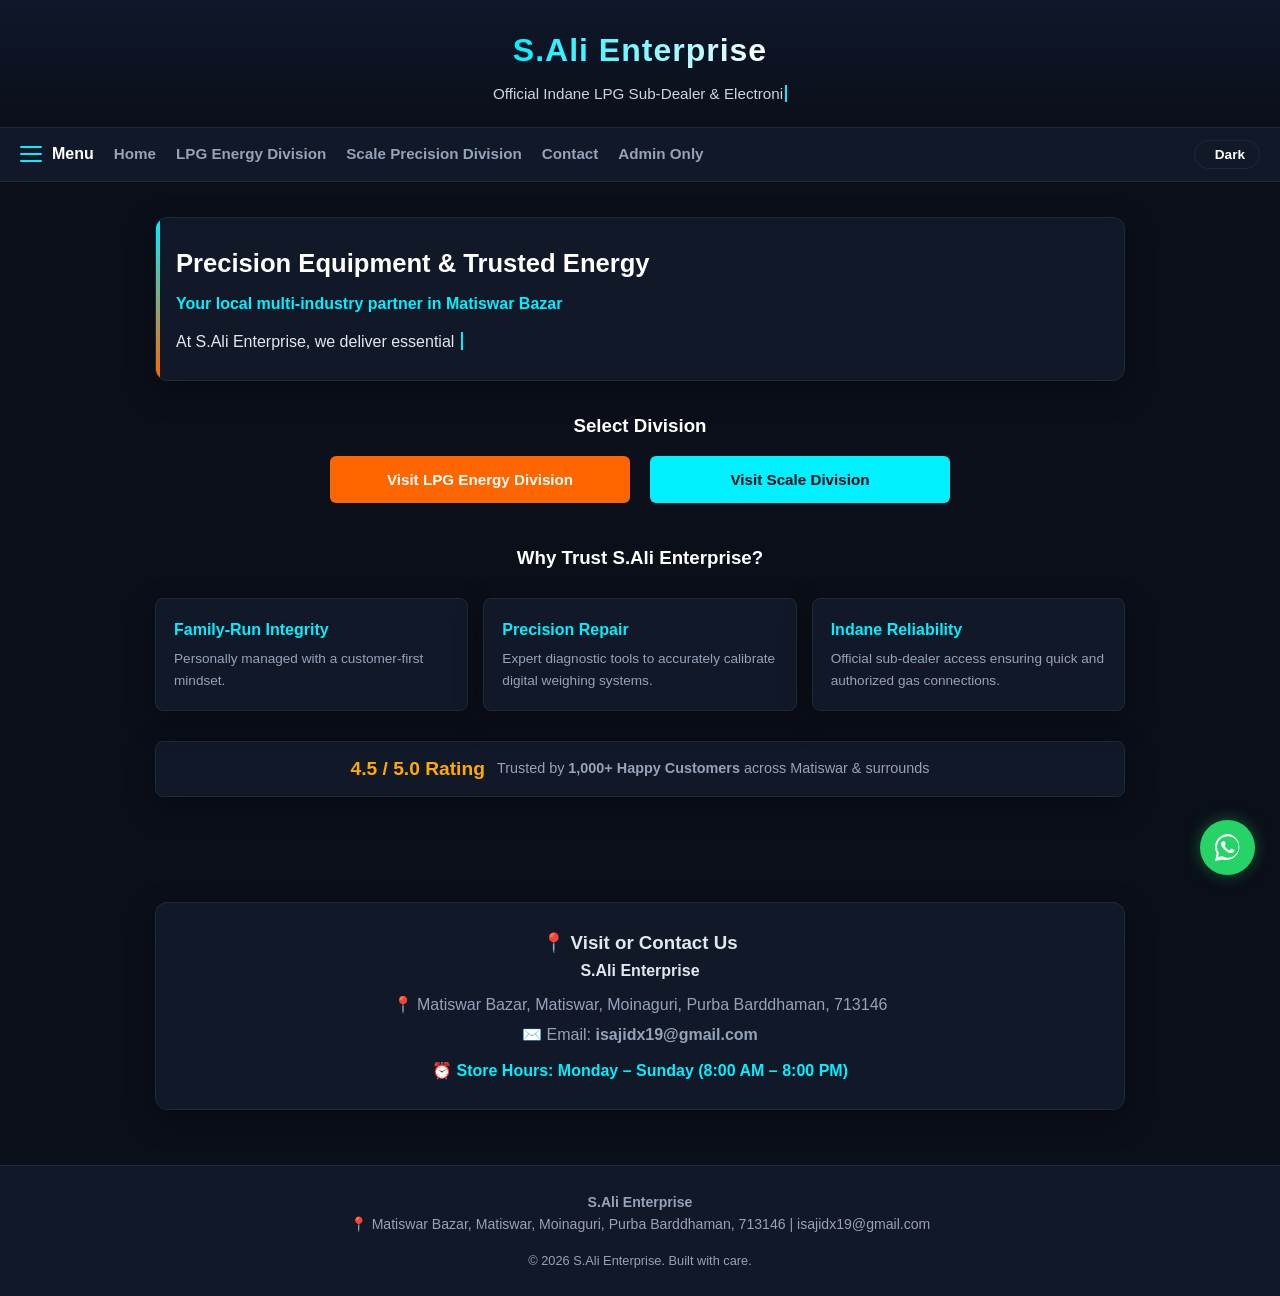
==== commit 6f384e45: "Update index.html" ====
--- a/index.html
+++ b/index.html
@@ -1,753 +1,659 @@
-/* CSS VARIABLE DEFINITIONS FOR DUAL THEMES */
-:root {
-    --bg-color: #0b0f19;
-    --card-bg: #111827;
-    --header-bg: linear-gradient(180deg, #0f172a 0%, #0b0f19 100%);
-    --nav-bg: #111827;
-    --border-color: #1e293b;
-    --text-main: #e2e8f0;
-    --text-muted: #94a3b8;
-    --text-heading: #ffffff;
-    --accent-cyan: #00f0ff;
-    --accent-orange: #ff6600;
-    --btn-blue-bg: #00f0ff;
-    --btn-blue-text: #0b0f19;
-    --dropdown-bg: #1e293b;
-    --input-bg: #0b0f19;
-    --modal-overlay: rgba(3, 7, 18, 0.85);
-    --card-shadow: 0 10px 30px rgba(0, 0, 0, 0.3);
-}
-
-[data-theme="light"] {
-    --bg-color: #f8fafc;
-    --card-bg: #ffffff;
-    --header-bg: linear-gradient(180deg, #1e293b 0%, #0f172a 100%);
-    --nav-bg: #ffffff;
-    --border-color: #e2e8f0;
-    --text-main: #334155;
-    --text-muted: #64748b;
-    --text-heading: #0f172a;
-    --accent-cyan: #0284c7;
-    --accent-orange: #ea580c;
-    --btn-blue-bg: #0284c7;
-    --btn-blue-text: #ffffff;
-    --dropdown-bg: #ffffff;
-    --input-bg: #f1f5f9;
-    --modal-overlay: rgba(15, 23, 42, 0.6);
-    --card-shadow: 0 10px 25px rgba(0, 0, 0, 0.05);
-}
-
-/* Base Styles */
-* {
-    box-sizing: border-box;
-    margin: 0;
-    padding: 0;
-    transition: background-color 0.3s ease, color 0.3s ease, border-color 0.3s ease;
-}
-body {
-    font-family: 'Segoe UI', Tahoma, Geneva, Verdana, sans-serif;
-    line-height: 1.6;
-    color: var(--text-main);
-    background-color: var(--bg-color);
-}
-
-/* Header */
-header {
-    background: var(--header-bg);
-    border-bottom: 1px solid var(--border-color);
-    color: white;
-    padding: 25px 15px 20px 15px;
-    text-align: center;
-}
-
-header h1 {
-    margin-bottom: 6px;
-    font-size: 2rem;
-    letter-spacing: 1px;
-    display: inline-block;
-    background: linear-gradient(90deg, #00f0ff, #ffffff, #ff6600, #00f0ff);
-    background-size: 300% auto;
-    color: transparent;
-    -webkit-background-clip: text;
-    background-clip: text;
-    animation: cyberShine 5s linear infinite;
-}
-
-@keyframes cyberShine {
-    0% { background-position: 0% center; }
-    100% { background-position: 300% center; }
-}
-
-header p {
-    font-size: 0.95rem;
-    color: #cbd5e1;
-    min-height: 1.5em;
-}
-
-/* Nav Bar */
-nav {
-    background-color: var(--nav-bg);
-    padding: 12px 20px;
-    border-bottom: 1px solid var(--border-color);
-    display: flex;
-    align-items: center;
-    justify-content: space-between;
-    position: sticky;
-    top: 0;
-    z-index: 900;
-}
-.nav-left {
-    display: flex;
-    align-items: center;
-    gap: 20px;
-}
-.hamburger {
-    display: flex;
-    flex-direction: column;
-    justify-content: space-between;
-    width: 22px;
-    height: 16px;
-    cursor: pointer;
-}
-.hamburger span {
-    display: block;
-    height: 2px;
-    width: 100%;
-    background-color: var(--accent-cyan);
-    border-radius: 2px;
-}
-
-.services-menu-container {
-    position: relative;
-    display: inline-block;
-}
-.services-btn {
-    background: none;
-    border: none;
-    color: var(--text-heading);
-    font-size: 1rem;
-    font-weight: bold;
-    font-family: inherit;
-    cursor: pointer;
-    padding: 5px 0;
-    display: flex;
-    align-items: center;
-    gap: 10px;
-}
-.services-btn:hover { color: var(--accent-cyan); }
-
-.dropdown-content {
-    display: none;
-    position: absolute;
-    top: 100%;
-    left: 0;
-    background-color: var(--dropdown-bg);
-    min-width: 240px;
-    box-shadow: 0px 8px 20px rgba(0,0,0,0.3);
-    border-radius: 8px;
-    z-index: 1000;
-    overflow: hidden;
-    border: 1px solid var(--border-color);
-    margin-top: 8px;
-    padding: 8px 0;
-}
-.dropdown-content a {
-    color: var(--text-main);
-    padding: 12px 20px;
-    text-decoration: none;
-    display: block;
-    font-weight: 500;
-    font-size: 0.95rem;
-    border-bottom: 1px solid rgba(255, 255, 255, 0.05);
-}
-.dropdown-content a:hover {
-    background-color: var(--bg-color);
-    color: var(--accent-cyan);
-}
-
-.menu-section-header {
-    padding: 8px 20px 4px 20px;
-    font-size: 0.75rem;
-    text-transform: uppercase;
-    letter-spacing: 1px;
-    color: var(--accent-cyan);
-    font-weight: bold;
-}
-
-.services-menu-container.active .dropdown-content { display: block; }
-
-.nav-links {
-    display: flex;
-    gap: 20px;
-}
-.nav-links a {
-    color: var(--text-muted);
-    text-decoration: none;
-    font-weight: bold;
-    font-size: 0.95rem;
-    cursor: pointer;
-}
-.nav-links a:hover, .nav-links a.active { color: var(--accent-cyan); }
-
-.theme-toggle-btn {
-    background: var(--card-bg);
-    border: 1px solid var(--border-color);
-    color: var(--text-heading);
-    padding: 6px 14px;
-    border-radius: 20px;
-    cursor: pointer;
-    font-size: 0.85rem;
-    font-weight: bold;
-    display: flex;
-    align-items: center;
-    gap: 6px;
-}
-
-/* Floating WhatsApp Button */
-.whatsapp-float {
-    position: fixed;
-    width: 55px;
-    height: 55px;
-    bottom: 25px;
-    right: 25px;
-    background-color: #25d366;
-    color: #fff;
-    border-radius: 50px;
-    text-align: center;
-    box-shadow: 0 0 15px rgba(37, 211, 102, 0.4);
-    z-index: 1000;
-    display: flex;
-    align-items: center;
-    justify-content: center;
-    text-decoration: none;
-    animation: floatBounce 3s ease-in-out infinite;
-}
-@keyframes floatBounce {
-    0%, 100% { transform: translateY(0); }
-    50% { transform: translateY(-8px); }
-}
-.whatsapp-float svg { width: 32px; height: 32px; fill: white; }
-
-/* Main Container */
-.container {
-    max-width: 1000px;
-    margin: 20px auto;
-    padding: 15px;
-}
-
-/* Back Navigation Bar */
-.back-nav {
-    display: flex;
-    align-items: center;
-    justify-content: space-between;
-    margin-bottom: 20px;
-    padding-bottom: 10px;
-    border-bottom: 1px solid var(--border-color);
-    flex-wrap: wrap;
-    gap: 10px;
-}
-
-.back-btn {
-    background: var(--card-bg);
-    border: 1px solid var(--border-color);
-    color: var(--accent-cyan);
-    padding: 8px 16px;
-    border-radius: 20px;
-    cursor: pointer;
-    font-size: 0.9rem;
-    font-weight: bold;
-    display: inline-flex;
-    align-items: center;
-    gap: 8px;
-    text-decoration: none;
-    transition: all 0.3s ease;
-}
-
-.back-btn:hover {
-    border-color: var(--accent-cyan);
-    background: var(--bg-color);
-    transform: translateX(-3px);
-}
-
-/* Hero Card */
-.hero-card {
-    background: var(--card-bg);
-    border: 1px solid var(--border-color);
-    border-radius: 12px;
-    padding: 25px 20px;
-    margin-bottom: 30px;
-    box-shadow: var(--card-shadow);
-    position: relative;
-    overflow: hidden;
-}
-.hero-card::before {
-    content: '';
-    position: absolute;
-    top: 0; left: 0; width: 4px; height: 100%;
-    background: linear-gradient(180deg, var(--accent-cyan) 0%, var(--accent-orange) 100%);
-}
-h2.section-title {
-    color: var(--text-heading);
-    font-size: 1.6rem;
-    margin-bottom: 8px;
-}
-.tagline {
-    font-size: 1rem;
-    color: var(--accent-cyan);
-    margin-bottom: 12px;
-    font-weight: 600;
-}
-
-/* Typewriter */
-.typewriter-cursor {
-    display: inline-block;
-    width: 2px;
-    height: 1.1em;
-    background-color: var(--accent-cyan);
-    margin-left: 2px;
-    vertical-align: text-bottom;
-    animation: blink 0.7s infinite;
-}
-@keyframes blink {
-    0%, 100% { opacity: 1; }
-    50% { opacity: 0; }
-}
-
-/* SHOWCASE GRID */
-.showcase-header {
-    text-align: center;
-    margin: 10px 0 25px 0;
-}
-.showcase-header h2 {
-    font-size: 1.6rem;
-    color: var(--text-heading);
-}
-.showcase-header p {
-    color: var(--text-muted);
-    font-size: 0.9rem;
-}
-
-.showcase-grid {
-    display: grid;
-    grid-template-columns: repeat(auto-fit, minmax(260px, 1fr));
-    gap: 20px;
-}
-
-.showcase-card {
-    background-color: var(--card-bg);
-    border: 1px solid var(--border-color);
-    border-radius: 12px;
-    overflow: hidden;
-    transition: transform 0.3s, border-color 0.3s, opacity 0.3s ease;
-    display: flex;
-    flex-direction: column;
-    position: relative;
-    box-shadow: var(--card-shadow);
-}
-
-.showcase-card:hover {
-    transform: translateY(-5px);
-    border-color: var(--accent-cyan);
-}
-.card-tag {
-    position: absolute;
-    top: 12px; right: 12px;
-    background: var(--card-bg);
-    border: 1px solid var(--border-color);
-    color: var(--accent-cyan);
-    padding: 4px 10px;
-    border-radius: 20px;
-    font-size: 0.75rem;
-    font-weight: bold;
-}
-.card-img-wrapper {
-    height: 180px;
-    overflow: hidden;
-    background-color: var(--bg-color);
-    display: flex;
-    align-items: center;
-    justify-content: center;
-}
-.card-img-wrapper img {
-    width: 100%;
-    height: 100%;
-    object-fit: cover;
-    transition: transform 0.5s ease;
-}
-.showcase-card:hover .card-img-wrapper img {
-    transform: scale(1.05);
-}
-.card-content {
-    padding: 20px;
-    display: flex;
-    flex-direction: column;
-    flex-grow: 1;
-}
-.card-content h3 {
-    color: var(--text-heading);
-    font-size: 1.2rem;
-    margin-bottom: 8px;
-}
-.card-content p {
-    color: var(--text-muted);
-    font-size: 0.88rem;
-    margin-bottom: 15px;
-    flex-grow: 1;
-}
-.card-specs {
-    list-style: none;
-    margin: 0 0 18px 0;
-    padding: 0;
-    font-size: 0.85rem;
-    color: var(--text-main);
-}
-.card-specs li {
-    margin-bottom: 5px;
-    display: flex;
-    align-items: center;
-    gap: 6px;
-}
-.card-specs li span {
-    color: var(--accent-cyan);
-    font-weight: bold;
-}
-
-/* Buttons */
-.btn-card-orange {
-    background-color: var(--accent-orange);
-    color: #ffffff;
-    border: none;
-    padding: 10px 15px;
-    border-radius: 6px;
-    font-weight: bold;
-    cursor: pointer;
-    width: 100%;
-    font-size: 0.95rem;
-    text-align: center;
-    text-decoration: none;
-    display: inline-block;
-}
-
-.btn-card-blue {
-    background-color: var(--btn-blue-bg);
-    color: var(--btn-blue-text);
-    border: none;
-    padding: 10px 15px;
-    border-radius: 6px;
-    font-weight: bold;
-    cursor: pointer;
-    width: 100%;
-    font-size: 0.95rem;
-    text-align: center;
-    text-decoration: none;
-    display: inline-block;
-}
-
-/* Features */
-.features-grid {
-    display: grid;
-    grid-template-columns: repeat(auto-fit, minmax(200px, 1fr));
-    gap: 15px;
-    margin-top: 25px;
-}
-.feature-item {
-    background: var(--card-bg);
-    border: 1px solid var(--border-color);
-    padding: 18px;
-    border-radius: 8px;
-    box-shadow: var(--card-shadow);
-}
-.feature-item h4 {
-    color: var(--accent-cyan);
-    margin-bottom: 6px;
-}
-.feature-item p {
-    font-size: 0.85rem;
-    color: var(--text-muted);
-}
-
-/* Rating Badge */
-.rating-badge {
-    background-color: var(--card-bg);
-    border: 1px solid var(--border-color);
-    border-radius: 8px;
-    padding: 12px 20px;
-    text-align: center;
-    margin: 30px 0 20px 0;
-    display: flex;
-    align-items: center;
-    justify-content: center;
-    gap: 12px;
-    flex-wrap: wrap;
-    box-shadow: var(--card-shadow);
-}
-
-/* Contact Section Box */
-.contact-box {
-    background: var(--card-bg);
-    border: 1px solid var(--border-color);
-    border-radius: 12px;
-    padding: 25px 20px;
-    margin-top: 35px;
-    box-shadow: var(--card-shadow);
-    text-align: center;
-}
-
-footer {
-    background-color: var(--card-bg);
-    border-top: 1px solid var(--border-color);
-    color: var(--text-muted);
-    text-align: center;
-    padding: 25px 15px;
-    margin-top: 40px;
-    font-size: 0.88rem;
-}
-
-/* MODAL */
-.modal-overlay {
-    position: fixed;
-    top: 0; left: 0; width: 100%; height: 100%;
-    background: var(--modal-overlay);
-    backdrop-filter: blur(5px);
-    display: flex;
-    justify-content: center;
-    align-items: center;
-    opacity: 0;
-    pointer-events: none;
-    transition: opacity 0.3s ease;
-    z-index: 1000;
-    padding: 15px;
-}
-.modal-overlay.active { opacity: 1; pointer-events: auto; }
-.modal-card {
-    background: var(--card-bg);
-    border: 1px solid var(--border-color);
-    width: 100%;
-    max-width: 500px;
-    border-radius: 12px;
-    padding: 25px;
-    position: relative;
-}
-.close-btn {
-    position: absolute;
-    top: 15px; right: 20px;
-    font-size: 1.5rem;
-    border: none; background: none;
-    cursor: pointer;
-    color: var(--text-muted);
-}
-.tab-group {
-    display: flex; gap: 10px; margin: 15px 0 20px 0;
-}
-.tab-btn {
-    flex: 1; padding: 10px;
-    border: 1px solid var(--border-color);
-    background: var(--bg-color);
-    color: var(--text-muted);
-    font-weight: bold; border-radius: 6px; cursor: pointer;
-}
-.tab-btn.active {
-    background: var(--accent-cyan);
-    color: #ffffff;
-    border-color: var(--accent-cyan);
-}
-
-.form-group { margin-bottom: 15px; text-align: left; }
-.form-group label {
-    display: block; font-weight: 600; margin-bottom: 5px; font-size: 0.85rem;
-}
-.form-group input, .form-group select, .form-group textarea {
-    width: 100%; padding: 10px;
-    border: 1px solid var(--border-color);
-    background-color: var(--input-bg);
-    color: var(--text-heading);
-    border-radius: 6px;
-    outline: none;
-}
-.error-msg { color: #ef4444; font-size: 0.8rem; display: none; }
-.success-box { display: none; text-align: center; padding: 20px 10px; }
-
-@media (max-width: 768px) {
-    .nav-links { display: none; }
-}// TYPEWRITER ANIMATION SCRIPT
-const headerText = "Official Indane LPG Sub-Dealer & Electronic Scale Experts";
-const heroText = "At S.Ali Enterprise, we deliver essential domestic & commercial Indane LPG solutions alongside expert sales, technical repair, and precision calibration for electronic weighing scales.";
-
-let index = 0;
-const typingSpeed = 30;
-const delayBeforeRestart = 5000;
-
-function typeWriterLoop() {
-    const headerEl = document.getElementById("header-typewriter");
-    const heroEl = document.getElementById("hero-typewriter");
-
-    if (index < Math.max(headerText.length, heroText.length)) {
-        if (headerEl && index < headerText.length) headerEl.innerHTML += headerText.charAt(index);
-        if (heroEl && index < heroText.length) heroEl.innerHTML += heroText.charAt(index);
-        index++;
-        setTimeout(typeWriterLoop, typingSpeed);
-    } else {
-        setTimeout(() => {
-            index = 0;
-            if (headerEl) headerEl.innerHTML = "";
-            if (heroEl) heroEl.innerHTML = "";
-            typeWriterLoop();
-        }, delayBeforeRestart);
-    }
-}
-
-window.addEventListener('DOMContentLoaded', () => {
-    typeWriterLoop();
-    initTheme();
-});
-
-// Dropdown Menu Toggle
-function toggleMenu(event) {
-    event.stopPropagation();
-    document.getElementById('servicesMenu').classList.toggle('active');
-}
-
-function closeMenu() {
-    const menu = document.getElementById('servicesMenu');
-    if (menu) menu.classList.remove('active');
-}
-
-document.addEventListener('click', closeMenu);
-
-// Theme Toggle
-function toggleTheme() {
-    const currentTheme = document.documentElement.getAttribute('data-theme');
-    const themeText = document.getElementById('themeText');
-    if (currentTheme === 'light') {
-        document.documentElement.setAttribute('data-theme', 'dark');
-        if (themeText) themeText.textContent = 'Dark';
-        localStorage.setItem('theme', 'dark');
-    } else {
-        document.documentElement.setAttribute('data-theme', 'light');
-        if (themeText) themeText.textContent = 'Light';
-        localStorage.setItem('theme', 'light');
-    }
-}
-
-function initTheme() {
-    const savedTheme = localStorage.getItem('theme');
-    const themeText = document.getElementById('themeText');
-    if (savedTheme === 'light') {
-        document.documentElement.setAttribute('data-theme', 'light');
-        if (themeText) themeText.textContent = 'Light';
-    }
-}
-
-// Modal Logic
-const modal = document.getElementById('requestModal');
-const serviceForm = document.getElementById('serviceForm');
-
-function openModal(type) {
-    closeMenu();
-    if (modal) {
-        modal.classList.add('active');
-        switchTab(type);
-    }
-}
-
-function openModalWithOption(type, optionValue) {
-    openModal(type);
-    const selectOption = document.getElementById('serviceOption');
-    if (selectOption) selectOption.value = optionValue;
-}
-
-function closeModal() {
-    if (modal) {
-        modal.classList.remove('active');
-        setTimeout(() => {
-            const formContainer = document.getElementById('formContainer');
-            const successBox = document.getElementById('successBox');
-            const submitBtn = document.getElementById('submitBtn');
-            if (formContainer) formContainer.style.display = 'block';
-            if (successBox) successBox.style.display = 'none';
-            if (serviceForm) serviceForm.reset();
-            if (submitBtn) {
-                submitBtn.disabled = false;
-                submitBtn.textContent = 'Submit Request';
-            }
-        }, 300);
-    }
-}
-
-function switchTab(type) {
-    const tabLpg = document.getElementById('tabLpg');
-    const tabScale = document.getElementById('tabScale');
-    const optionLabel = document.getElementById('optionLabel');
-    const selectOption = document.getElementById('serviceOption');
-    const serviceTypeInput = document.getElementById('serviceType');
-
-    if (!selectOption) return;
-
-    if (type === 'lpg') {
-        if (tabLpg) tabLpg.classList.add('active');
-        if (tabScale) tabScale.classList.remove('active');
-        if (serviceTypeInput) serviceTypeInput.value = 'LPG Service';
-        if (optionLabel) optionLabel.textContent = 'Request Type *';
-        selectOption.innerHTML = `
-            <option value="New Connection">New Connection</option>
-            <option value="Suraksha Hosepipe Replacement">Suraksha Hosepipe Replacement</option>
-            <option value="5kg Compact Cylinder">5 kg Compact Cylinder</option>
-            <option value="14.2kg Domestic Cylinder">14.2 kg Domestic Cylinder</option>
-            <option value="19kg Commercial Cylinder">19 kg Commercial Cylinder</option>
-        `;
-    } else {
-        if (tabScale) tabScale.classList.add('active');
-        if (tabLpg) tabLpg.classList.remove('active');
-        if (serviceTypeInput) serviceTypeInput.value = 'Scale Service';
-        if (optionLabel) optionLabel.textContent = 'Scale Option Needed *';
-        selectOption.innerHTML = `
-            <option value="Buy a New Scale">Buy a New Scale</option>
-            <option value="Scale Repair & Calibration">Scale Repair & Calibration</option>
-            <option value="General Maintenance Checkup">General Maintenance Checkup</option>
-        `;
-    }
-}
-
-// Form Submission
-if (serviceForm) {
-    serviceForm.addEventListener('submit', function(e) {
-        e.preventDefault();
-        const phoneInput = document.getElementById('custPhone');
-        const nameInput = document.getElementById('custName');
-        const addressInput = document.getElementById('custAddress');
-        const submitBtn = document.getElementById('submitBtn');
-
-        const isPhoneValid = /^[6-9]\d{9}$/.test(phoneInput.value.trim());
-        const isNameValid = nameInput.value.trim().length >= 2;
-        const isAddressValid = addressInput.value.trim().length >= 3;
-
-        if (isPhoneValid && isNameValid && isAddressValid) {
-            submitBtn.disabled = true;
-            submitBtn.textContent = 'Sending...';
-
-            fetch('https://api.web3forms.com/submit', {
-                method: 'POST',
-                body: new FormData(serviceForm)
-            })
-            .then(res => {
-                if (res.status === 200) {
-                    document.getElementById('formContainer').style.display = 'none';
-                    document.getElementById('successBox').style.display = 'block';
-                } else {
-                    alert('Error submitting form. Please contact us directly.');
-                    submitBtn.disabled = false;
-                    submitBtn.textContent = 'Submit Request';
-                }
-            });
-        }
-    });
-}<!DOCTYPE html>
+<!DOCTYPE html>
 <html lang="en">
 <head>
     <meta charset="UTF-8">
     <meta name="viewport" content="width=device-width, initial-scale=1.0">
     <title>S.Ali Enterprise | LPG Energy & Scale Precision</title>
-    <link rel="stylesheet" href="styles.css">
+    <style>
+        /* CSS VARIABLE DEFINITIONS FOR DUAL THEMES */
+        :root {
+            --bg-color: #0b0f19;
+            --card-bg: #111827;
+            --header-bg: linear-gradient(180deg, #0f172a 0%, #0b0f19 100%);
+            --nav-bg: #111827;
+            --border-color: #1e293b;
+            --text-main: #e2e8f0;
+            --text-muted: #94a3b8;
+            --text-heading: #ffffff;
+            --accent-cyan: #00f0ff;
+            --accent-orange: #ff6600;
+            --btn-blue-bg: #00f0ff;
+            --btn-blue-text: #0b0f19;
+            --dropdown-bg: #1e293b;
+            --input-bg: #0b0f19;
+            --modal-overlay: rgba(3, 7, 18, 0.85);
+            --card-shadow: 0 10px 30px rgba(0, 0, 0, 0.3);
+        }
+
+        [data-theme="light"] {
+            --bg-color: #f8fafc;
+            --card-bg: #ffffff;
+            --header-bg: linear-gradient(180deg, #1e293b 0%, #0f172a 100%);
+            --nav-bg: #ffffff;
+            --border-color: #e2e8f0;
+            --text-main: #334155;
+            --text-muted: #64748b;
+            --text-heading: #0f172a;
+            --accent-cyan: #0284c7;
+            --accent-orange: #ea580c;
+            --btn-blue-bg: #0284c7;
+            --btn-blue-text: #ffffff;
+            --dropdown-bg: #ffffff;
+            --input-bg: #f1f5f9;
+            --modal-overlay: rgba(15, 23, 42, 0.6);
+            --card-shadow: 0 10px 25px rgba(0, 0, 0, 0.05);
+        }
+
+        /* Base Styles */
+        * {
+            box-sizing: border-box;
+            margin: 0;
+            padding: 0;
+            transition: background-color 0.3s ease, color 0.3s ease, border-color 0.3s ease;
+        }
+        body {
+            font-family: 'Segoe UI', Tahoma, Geneva, Verdana, sans-serif;
+            line-height: 1.6;
+            color: var(--text-main);
+            background-color: var(--bg-color);
+        }
+
+        /* Page Views */
+        .page-view { display: block; }
+        .page-view.hidden { display: none !important; }
+
+        /* Header */
+        header {
+            background: var(--header-bg);
+            border-bottom: 1px solid var(--border-color);
+            color: white;
+            padding: 25px 15px 20px 15px;
+            text-align: center;
+        }
+        
+        header h1 {
+            margin-bottom: 6px;
+            font-size: 2rem;
+            letter-spacing: 1px;
+            display: inline-block;
+            background: linear-gradient(90deg, #00f0ff, #ffffff, #ff6600, #00f0ff);
+            background-size: 300% auto;
+            color: transparent;
+            -webkit-background-clip: text;
+            background-clip: text;
+            animation: cyberShine 5s linear infinite;
+        }
+
+        @keyframes cyberShine {
+            0% { background-position: 0% center; }
+            100% { background-position: 300% center; }
+        }
+
+        header p {
+            font-size: 0.95rem;
+            color: #cbd5e1;
+            min-height: 1.5em;
+        }
+
+        /* Nav Bar */
+        nav {
+            background-color: var(--nav-bg);
+            padding: 12px 20px;
+            border-bottom: 1px solid var(--border-color);
+            display: flex;
+            align-items: center;
+            justify-content: space-between;
+            position: sticky;
+            top: 0;
+            z-index: 900;
+        }
+        .nav-left {
+            display: flex;
+            align-items: center;
+            gap: 20px;
+        }
+        .hamburger {
+            display: flex;
+            flex-direction: column;
+            justify-content: space-between;
+            width: 22px;
+            height: 16px;
+            cursor: pointer;
+        }
+        .hamburger span {
+            display: block;
+            height: 2px;
+            width: 100%;
+            background-color: var(--accent-cyan);
+            border-radius: 2px;
+        }
+
+        .services-menu-container {
+            position: relative;
+            display: inline-block;
+        }
+        .services-btn {
+            background: none;
+            border: none;
+            color: var(--text-heading);
+            font-size: 1rem;
+            font-weight: bold;
+            font-family: inherit;
+            cursor: pointer;
+            padding: 5px 0;
+            display: flex;
+            align-items: center;
+            gap: 10px;
+        }
+        .services-btn:hover { color: var(--accent-cyan); }
+
+        .dropdown-content {
+            display: none;
+            position: absolute;
+            top: 100%;
+            left: 0;
+            background-color: var(--dropdown-bg);
+            min-width: 240px;
+            box-shadow: 0px 8px 20px rgba(0,0,0,0.3);
+            border-radius: 8px;
+            z-index: 1000;
+            overflow: hidden;
+            border: 1px solid var(--border-color);
+            margin-top: 8px;
+            padding: 8px 0;
+        }
+        .dropdown-content a {
+            color: var(--text-main);
+            padding: 12px 20px;
+            text-decoration: none;
+            display: block;
+            font-weight: 500;
+            font-size: 0.95rem;
+            border-bottom: 1px solid rgba(255, 255, 255, 0.05);
+        }
+        .dropdown-content a:hover {
+            background-color: var(--bg-color);
+            color: var(--accent-cyan);
+        }
+
+        .menu-divider {
+            height: 1px;
+            background-color: var(--border-color);
+            margin: 6px 0;
+        }
+
+        .menu-section-header {
+            padding: 8px 20px 4px 20px;
+            font-size: 0.75rem;
+            text-transform: uppercase;
+            letter-spacing: 1px;
+            color: var(--accent-cyan);
+            font-weight: bold;
+        }
+
+        .services-menu-container.active .dropdown-content { display: block; }
+
+        .nav-links {
+            display: flex;
+            gap: 20px;
+        }
+        .nav-links a {
+            color: var(--text-muted);
+            text-decoration: none;
+            font-weight: bold;
+            font-size: 0.95rem;
+            cursor: pointer;
+        }
+        .nav-links a:hover, .nav-links a.active-link { color: var(--accent-cyan); }
+
+        .theme-toggle-btn {
+            background: var(--card-bg);
+            border: 1px solid var(--border-color);
+            color: var(--text-heading);
+            padding: 6px 14px;
+            border-radius: 20px;
+            cursor: pointer;
+            font-size: 0.85rem;
+            font-weight: bold;
+            display: flex;
+            align-items: center;
+            gap: 6px;
+        }
+
+        /* Floating WhatsApp Button */
+        .whatsapp-float {
+            position: fixed;
+            width: 55px;
+            height: 55px;
+            bottom: 25px;
+            right: 25px;
+            background-color: #25d366;
+            color: #fff;
+            border-radius: 50px;
+            text-align: center;
+            box-shadow: 0 0 15px rgba(37, 211, 102, 0.4);
+            z-index: 1000;
+            display: flex;
+            align-items: center;
+            justify-content: center;
+            text-decoration: none;
+            animation: floatBounce 3s ease-in-out infinite;
+        }
+        @keyframes floatBounce {
+            0%, 100% { transform: translateY(0); }
+            50% { transform: translateY(-8px); }
+        }
+        .whatsapp-float svg { width: 32px; height: 32px; fill: white; }
+
+        /* Main Container */
+        .container {
+            max-width: 1000px;
+            margin: 20px auto;
+            padding: 15px;
+        }
+
+        /* Back Navigation Bar */
+        .back-nav {
+            display: flex;
+            align-items: center;
+            justify-content: space-between;
+            margin-bottom: 20px;
+            padding-bottom: 10px;
+            border-bottom: 1px solid var(--border-color);
+            flex-wrap: wrap;
+            gap: 10px;
+        }
+
+        .back-btn {
+            background: var(--card-bg);
+            border: 1px solid var(--border-color);
+            color: var(--accent-cyan);
+            padding: 8px 16px;
+            border-radius: 20px;
+            cursor: pointer;
+            font-size: 0.9rem;
+            font-weight: bold;
+            display: inline-flex;
+            align-items: center;
+            gap: 8px;
+            transition: all 0.3s ease;
+        }
+
+        .back-btn:hover {
+            border-color: var(--accent-cyan);
+            background: var(--bg-color);
+            transform: translateX(-3px);
+        }
+
+        /* Hero / About Card */
+        .hero-card {
+            background: var(--card-bg);
+            border: 1px solid var(--border-color);
+            border-radius: 12px;
+            padding: 25px 20px;
+            margin-bottom: 30px;
+            box-shadow: var(--card-shadow);
+            position: relative;
+            overflow: hidden;
+        }
+        .hero-card::before {
+            content: '';
+            position: absolute;
+            top: 0; left: 0; width: 4px; height: 100%;
+            background: linear-gradient(180deg, var(--accent-cyan) 0%, var(--accent-orange) 100%);
+        }
+        h2.section-title {
+            color: var(--text-heading);
+            font-size: 1.6rem;
+            margin-bottom: 8px;
+        }
+        .tagline {
+            font-size: 1rem;
+            color: var(--accent-cyan);
+            margin-bottom: 12px;
+            font-weight: 600;
+        }
+
+        /* TYPEWRITER CURSOR STYLE */
+        .typewriter-cursor {
+            display: inline-block;
+            width: 2px;
+            height: 1.1em;
+            background-color: var(--accent-cyan);
+            margin-left: 2px;
+            vertical-align: text-bottom;
+            animation: blink 0.7s infinite;
+        }
+        @keyframes blink {
+            0%, 100% { opacity: 1; }
+            50% { opacity: 0; }
+        }
+
+        /* SHOWCASE GRID */
+        .showcase-header {
+            text-align: center;
+            margin: 10px 0 25px 0;
+        }
+        .showcase-header h2 {
+            font-size: 1.6rem;
+            color: var(--text-heading);
+        }
+        .showcase-header p {
+            color: var(--text-muted);
+            font-size: 0.9rem;
+        }
+
+        .showcase-grid {
+            display: grid;
+            grid-template-columns: repeat(auto-fit, minmax(260px, 1fr));
+            gap: 20px;
+        }
+
+        .showcase-card {
+            background-color: var(--card-bg);
+            border: 1px solid var(--border-color);
+            border-radius: 12px;
+            overflow: hidden;
+            transition: transform 0.3s, border-color 0.3s, opacity 0.3s ease;
+            display: flex;
+            flex-direction: column;
+            position: relative;
+            box-shadow: var(--card-shadow);
+        }
+
+        .showcase-card:hover {
+            transform: translateY(-5px);
+            border-color: var(--accent-cyan);
+        }
+        .card-tag {
+            position: absolute;
+            top: 12px; right: 12px;
+            background: var(--card-bg);
+            border: 1px solid var(--border-color);
+            color: var(--accent-cyan);
+            padding: 4px 10px;
+            border-radius: 20px;
+            font-size: 0.75rem;
+            font-weight: bold;
+        }
+        .card-img-wrapper {
+            height: 180px;
+            overflow: hidden;
+            background-color: var(--bg-color);
+            display: flex;
+            align-items: center;
+            justify-content: center;
+        }
+        .card-img-wrapper img {
+            width: 100%;
+            height: 100%;
+            object-fit: cover;
+            transition: transform 0.5s ease;
+        }
+        .showcase-card:hover .card-img-wrapper img {
+            transform: scale(1.05);
+        }
+        .card-content {
+            padding: 20px;
+            display: flex;
+            flex-direction: column;
+            flex-grow: 1;
+        }
+        .card-content h3 {
+            color: var(--text-heading);
+            font-size: 1.2rem;
+            margin-bottom: 8px;
+        }
+        .card-content p {
+            color: var(--text-muted);
+            font-size: 0.88rem;
+            margin-bottom: 15px;
+            flex-grow: 1;
+        }
+        .card-specs {
+            list-style: none;
+            margin: 0 0 18px 0;
+            padding: 0;
+            font-size: 0.85rem;
+            color: var(--text-main);
+        }
+        .card-specs li {
+            margin-bottom: 5px;
+            display: flex;
+            align-items: center;
+            gap: 6px;
+        }
+        .card-specs li span {
+            color: var(--accent-cyan);
+            font-weight: bold;
+        }
+
+        /* Buttons */
+        .btn-card-orange {
+            background-color: var(--accent-orange);
+            color: #ffffff;
+            border: none;
+            padding: 10px 15px;
+            border-radius: 6px;
+            font-weight: bold;
+            cursor: pointer;
+            width: 100%;
+            font-size: 0.95rem;
+        }
+
+        .btn-card-blue {
+            background-color: var(--btn-blue-bg);
+            color: var(--btn-blue-text);
+            border: none;
+            padding: 10px 15px;
+            border-radius: 6px;
+            font-weight: bold;
+            cursor: pointer;
+            width: 100%;
+            font-size: 0.95rem;
+        }
+
+        /* Features */
+        .features-grid {
+            display: grid;
+            grid-template-columns: repeat(auto-fit, minmax(200px, 1fr));
+            gap: 15px;
+            margin-top: 25px;
+        }
+        .feature-item {
+            background: var(--card-bg);
+            border: 1px solid var(--border-color);
+            padding: 18px;
+            border-radius: 8px;
+            box-shadow: var(--card-shadow);
+        }
+        .feature-item h4 {
+            color: var(--accent-cyan);
+            margin-bottom: 6px;
+        }
+        .feature-item p {
+            font-size: 0.85rem;
+            color: var(--text-muted);
+        }
+
+        /* Rating Badge */
+        .rating-badge {
+            background-color: var(--card-bg);
+            border: 1px solid var(--border-color);
+            border-radius: 8px;
+            padding: 12px 20px;
+            text-align: center;
+            margin: 30px 0 20px 0;
+            display: flex;
+            align-items: center;
+            justify-content: center;
+            gap: 12px;
+            flex-wrap: wrap;
+            box-shadow: var(--card-shadow);
+        }
+
+        /* Contact Section Box */
+        .contact-box {
+            background: var(--card-bg);
+            border: 1px solid var(--border-color);
+            border-radius: 12px;
+            padding: 25px 20px;
+            margin-top: 35px;
+            box-shadow: var(--card-shadow);
+            text-align: center;
+        }
+
+        /* ADMIN PAGE */
+        .admin-page-container {
+            max-width: 800px;
+            margin: 30px auto;
+            padding: 15px;
+        }
+        .admin-login-card {
+            background: var(--card-bg);
+            border: 1px solid var(--border-color);
+            border-radius: 12px;
+            padding: 30px 20px;
+            box-shadow: var(--card-shadow);
+            text-align: center;
+            max-width: 420px;
+            margin: 0 auto;
+        }
+        .admin-dashboard {
+            background: var(--card-bg);
+            border: 1px solid var(--border-color);
+            border-radius: 12px;
+            padding: 20px;
+            box-shadow: var(--card-shadow);
+        }
+        .dashboard-header {
+            display: flex;
+            justify-content: space-between;
+            align-items: center;
+            border-bottom: 1px solid var(--border-color);
+            padding-bottom: 15px;
+            margin-bottom: 20px;
+        }
+        .admin-grid {
+            display: grid;
+            grid-template-columns: repeat(auto-fit, minmax(200px, 1fr));
+            gap: 15px;
+            margin-bottom: 20px;
+        }
+        .admin-input-group {
+            display: flex;
+            flex-direction: column;
+            text-align: left;
+        }
+        .admin-input-group label {
+            font-size: 0.88rem;
+            font-weight: bold;
+            margin-bottom: 6px;
+        }
+        .admin-input-group input, .admin-input-group select {
+            padding: 10px;
+            border-radius: 6px;
+            border: 1px solid var(--border-color);
+            background: var(--input-bg);
+            color: var(--text-heading);
+        }
+        .admin-table {
+            width: 100%;
+            border-collapse: collapse;
+            font-size: 0.88rem;
+        }
+        .admin-table th, .admin-table td {
+            padding: 10px;
+            border: 1px solid var(--border-color);
+        }
+        .btn-delete {
+            background: #ef4444;
+            color: white;
+            border: none;
+            padding: 6px 10px;
+            border-radius: 4px;
+            cursor: pointer;
+        }
+
+        footer {
+            background-color: var(--card-bg);
+            border-top: 1px solid var(--border-color);
+            color: var(--text-muted);
+            text-align: center;
+            padding: 25px 15px;
+            margin-top: 40px;
+            font-size: 0.88rem;
+        }
+
+        /* MODAL */
+        .modal-overlay {
+            position: fixed;
+            top: 0; left: 0; width: 100%; height: 100%;
+            background: var(--modal-overlay);
+            backdrop-filter: blur(5px);
+            display: flex;
+            justify-content: center;
+            align-items: center;
+            opacity: 0;
+            pointer-events: none;
+            transition: opacity 0.3s ease;
+            z-index: 1000;
+            padding: 15px;
+        }
+        .modal-overlay.active { opacity: 1; pointer-events: auto; }
+        .modal-card {
+            background: var(--card-bg);
+            border: 1px solid var(--border-color);
+            width: 100%;
+            max-width: 500px;
+            border-radius: 12px;
+            padding: 25px;
+            position: relative;
+        }
+        .close-btn {
+            position: absolute;
+            top: 15px; right: 20px;
+            font-size: 1.5rem;
+            border: none; background: none;
+            cursor: pointer;
+            color: var(--text-muted);
+        }
+        .tab-group {
+            display: flex; gap: 10px; margin: 15px 0 20px 0;
+        }
+        .tab-btn {
+            flex: 1; padding: 10px;
+            border: 1px solid var(--border-color);
+            background: var(--bg-color);
+            color: var(--text-muted);
+            font-weight: bold; border-radius: 6px; cursor: pointer;
+        }
+        .tab-btn.active {
+            background: var(--accent-cyan);
+            color: #ffffff;
+            border-color: var(--accent-cyan);
+        }
+
+        .form-group { margin-bottom: 15px; text-align: left; }
+        .form-group label {
+            display: block; font-weight: 600; margin-bottom: 5px; font-size: 0.85rem;
+        }
+        .form-group input, .form-group select, .form-group textarea {
+            width: 100%; padding: 10px;
+            border: 1px solid var(--border-color);
+            background-color: var(--input-bg);
+            color: var(--text-heading);
+            border-radius: 6px;
+            outline: none;
+        }
+        .error-msg { color: #ef4444; font-size: 0.8rem; display: none; }
+        .error-msg.visible { display: block; }
+        .success-box { display: none; text-align: center; padding: 20px 10px; }
+
+        @media (max-width: 768px) {
+            .nav-links { display: none; }
+        }
+    </style>
 </head>
 <body>
 
@@ -770,18 +676,22 @@
                 </button>
                 <div class="dropdown-content">
                     <div class="menu-section-header">Pages</div>
-                    <a href="index.html">Home</a>
-                    <a href="lpg.html">LPG Energy Division</a>
-                    <a href="scale.html">Scale Precision Division</a>
-                    <a href="#contact">Contact Us</a>
+                    <a href="javascript:void(0)" onclick="switchPage('home')">Home</a>
+                    <a href="javascript:void(0)" onclick="switchPage('lpg')">LPG Energy Division Page</a>
+                    <a href="javascript:void(0)" onclick="switchPage('scale')">Scale Precision Division Page</a>
+                    <a href="javascript:void(0)" onclick="switchPage('contact')">Contact Us</a>
+                    
+                    <div class="menu-divider"></div>
+                    <a href="javascript:void(0)" onclick="switchPage('admin')" style="color: var(--accent-orange); font-weight: bold;">Admin Only</a>
                 </div>
             </div>
 
             <div class="nav-links">
-                <a href="index.html" class="active">Home</a>
-                <a href="lpg.html">LPG Energy Division</a>
-                <a href="scale.html">Scale Precision Division</a>
-                <a href="#contact">Contact</a>
+                <a onclick="switchPage('home')">Home</a>
+                <a onclick="switchPage('lpg')">LPG Energy Division</a>
+                <a onclick="switchPage('scale')">Scale Precision Division</a>
+                <a onclick="switchPage('contact')">Contact</a>
+                <a onclick="switchPage('admin')">Admin Only</a>
             </div>
         </div>
 
@@ -797,8 +707,8 @@
         </svg>
     </a>
 
-    <!-- Main Home Container -->
-    <div class="container">
+    <!-- PAGE 1: HOME PAGE -->
+    <div id="homePage" class="page-view container">
         <section class="hero-card">
             <h2 class="section-title">Precision Equipment &amp; Trusted Energy</h2>
             <p class="tagline">Your local multi-industry partner in Matiswar Bazar</p>
@@ -810,8 +720,8 @@
         <div style="margin: 30px 0; text-align: center;">
             <h3 style="color: var(--text-heading); margin-bottom: 15px;">Select Division</h3>
             <div style="display: flex; gap: 20px; justify-content: center; flex-wrap: wrap;">
-                <a href="lpg.html" class="btn-card-orange" style="max-width: 300px; padding: 15px;">Visit LPG Energy Division</a>
-                <a href="scale.html" class="btn-card-blue" style="max-width: 300px; padding: 15px;">Visit Scale Division</a>
+                <button class="btn-card-orange" style="max-width: 300px; padding: 15px;" onclick="switchPage('lpg')">Visit LPG Energy Division</button>
+                <button class="btn-card-blue" style="max-width: 300px; padding: 15px;" onclick="switchPage('scale')">Visit Scale Division</button>
             </div>
         </div>
 
@@ -837,84 +747,13 @@
             <span style="color: #ffaa00; font-weight: bold; font-size: 1.2rem;">4.5 / 5.0 Rating</span>
             <span style="color: var(--text-muted); font-size: 0.9rem;">Trusted by <strong>1,000+ Happy Customers</strong> across Matiswar &amp; surrounds</span>
         </div>
-
-        <!-- Contact Section -->
-        <section class="contact-box" id="contact">
-            <h3>📍 Visit or Contact Us</h3>
-            <p style="margin-bottom: 8px;"><strong>S.Ali Enterprise</strong></p>
-            <p style="color: var(--text-muted);">📍 Matiswar Bazar, Matiswar, Moinaguri, Purba Barddhaman, 713146</p>
-            <p style="color: var(--text-muted); margin-top: 5px;">✉️ Email: <strong>isajidx19@gmail.com</strong></p>
-            <p style="color: var(--accent-cyan); font-weight: bold; margin-top: 10px;">⏰ Store Hours: Monday – Sunday (8:00 AM – 8:00 PM)</p>
-        </section>
     </div>
 
-    <!-- Footer -->
-    <footer>
-        <p><strong>S.Ali Enterprise</strong></p>
-        <p>📍 Matiswar Bazar, Matiswar, Moinaguri, Purba Barddhaman, 713146 | isajidx19@gmail.com</p>
-        <p style="margin-top: 15px; font-size: 0.8rem; color: var(--text-muted);">&copy; 2026 S.Ali Enterprise. Built with care.</p>
-    </footer>
-
-    <script src="script.js"></script>
-</body>
-</html><!DOCTYPE html>
-<html lang="en">
-<head>
-    <meta charset="UTF-8">
-    <meta name="viewport" content="width=device-width, initial-scale=1.0">
-    <title>LPG Energy Division | S.Ali Enterprise</title>
-    <link rel="stylesheet" href="styles.css">
-</head>
-<body>
-
-    <header>
-        <h1>S.Ali Enterprise</h1>
-        <p><span id="header-typewriter"></span><span class="typewriter-cursor"></span></p>
-    </header>
-
-    <nav>
-        <div class="nav-left">
-            <div class="services-menu-container" id="servicesMenu">
-                <button class="services-btn" onclick="toggleMenu(event)">
-                    <div class="hamburger">
-                        <span></span>
-                        <span></span>
-                        <span></span>
-                    </div>
-                    Menu
-                </button>
-                <div class="dropdown-content">
-                    <div class="menu-section-header">Pages</div>
-                    <a href="index.html">Home</a>
-                    <a href="lpg.html">LPG Energy Division</a>
-                    <a href="scale.html">Scale Precision Division</a>
-                    <a href="#contact">Contact Us</a>
-                </div>
-            </div>
-
-            <div class="nav-links">
-                <a href="index.html">Home</a>
-                <a href="lpg.html" class="active">LPG Energy Division</a>
-                <a href="scale.html">Scale Precision Division</a>
-                <a href="#contact">Contact</a>
-            </div>
-        </div>
-
-        <button class="theme-toggle-btn" id="themeToggleBtn" onclick="toggleTheme()">
-            <span id="themeIcon"></span> <span id="themeText">Dark</span>
-        </button>
-    </nav>
-
-    <!-- Floating WhatsApp Button -->
-    <a href="https://wa.me/917550961730" class="whatsapp-float" target="_blank" aria-label="Chat on WhatsApp">
-        <svg viewBox="0 0 32 32">
-            <path d="M16 2a13 13 0 0 0-11.3 19.4L3 29l7.8-1.6A13 13 0 1 0 16 2zm0 23.8a10.8 10.8 0 0 1-5.5-1.5l-.4-.2-4.1.8.9-3.9-.3-.4A10.8 10.8 0 1 1 16 25.8zm5.9-8.1c-.3-.2-1.9-.9-2.2-1s-.5-.2-.7.2-.8 1-1 1.2-.4.2-.7 0a9.1 9.1 0 0 1-2.7-1.7 10 10 0 0 1-1.9-2.3c-.2-.3 0-.5.1-.7l.5-.6c.1-.2.2-.4.3-.5a.4.4 0 0 0 0-.4c0-.2-.7-1.7-1-2.3s-.5-.5-.7-.5h-.6a1.2 1.2 0 0 0-.9.4A3.7 3.7 0 0 0 9 11.8a6.4 6.4 0 0 0 1.3 3.4 14.7 14.7 0 0 0 5.6 5 18.2 18.2 0 0 0 1.9.7 4.6 4.6 0 0 0 2.1.1 3.4 3.4 0 0 0 2.2-1.6 2.8 2.8 0 0 0 .2-1.5c-.1-.1-.3-.2-.6-.4z"/>
-        </svg>
-    </a>
-
-    <div class="container">
+    <!-- PAGE 2: LPG ENERGY DIVISION PAGE -->
+    <div id="lpgPage" class="page-view hidden container">
+        <!-- Back Navigation Button -->
         <div class="back-nav">
-            <a href="index.html" class="back-btn">← Back to Home / Change Division</a>
+            <button class="back-btn" onclick="switchPage('home')">← Back to Home / Change Division</button>
         </div>
 
         <div class="showcase-header">
@@ -923,7 +762,7 @@
         </div>
 
         <div class="showcase-grid">
-            <!-- Product 1 -->
+            <!-- Product 1: 14.2kg Domestic Cylinder -->
             <div class="showcase-card">
                 <span class="card-tag">Official Indane</span>
                 <div class="card-img-wrapper">
@@ -940,7 +779,7 @@
                 </div>
             </div>
 
-            <!-- Product 2 -->
+            <!-- Product 2: Suraksha Hosepipe -->
             <div class="showcase-card">
                 <span class="card-tag">LPG Safety Accessory</span>
                 <div class="card-img-wrapper">
@@ -957,133 +796,13 @@
                 </div>
             </div>
         </div>
-
-        <!-- Contact Section -->
-        <section class="contact-box" id="contact">
-            <h3>📍 Visit or Contact Us</h3>
-            <p style="margin-bottom: 8px;"><strong>S.Ali Enterprise</strong></p>
-            <p style="color: var(--text-muted);">📍 Matiswar Bazar, Matiswar, Moinaguri, Purba Barddhaman, 713146</p>
-            <p style="color: var(--text-muted); margin-top: 5px;">✉️ Email: <strong>isajidx19@gmail.com</strong></p>
-            <p style="color: var(--accent-cyan); font-weight: bold; margin-top: 10px;">⏰ Store Hours: Monday – Sunday (8:00 AM – 8:00 PM)</p>
-        </section>
     </div>
 
-    <!-- POPUP MODAL -->
-    <div class="modal-overlay" id="requestModal">
-        <div class="modal-card">
-            <button class="close-btn" onclick="closeModal()">&times;</button>
-            <div id="formContainer">
-                <h3 style="color: var(--accent-cyan); text-align: center; margin-bottom: 5px;">Service Request Form</h3>
-                
-                <div class="tab-group">
-                    <button type="button" class="tab-btn active" id="tabLpg" onclick="switchTab('lpg')">LPG Service</button>
-                    <button type="button" class="tab-btn" id="tabScale" onclick="switchTab('scale')">Scale Service</button>
-                </div>
-
-                <form id="serviceForm" action="https://api.web3forms.com/submit" method="POST" novalidate>
-                    <input type="hidden" name="access_key" value="80d39da3-e686-4662-9a45-29e72bfe354d">
-                    <input type="hidden" name="subject" value="New Service Request from Website - S.Ali Enterprise">
-                    <input type="hidden" name="from_name" value="S.Ali Enterprise Website">
-                    <input type="hidden" id="serviceType" name="Service Category" value="LPG Service">
-
-                    <div class="form-group">
-                        <label for="custName">Full Name *</label>
-                        <input type="text" id="custName" name="Customer Name" placeholder="Enter your full name" required>
-                    </div>
-
-                    <div class="form-group">
-                        <label for="custPhone">Phone Number *</label>
-                        <input type="tel" id="custPhone" name="Phone Number" placeholder="10-digit mobile number" required>
-                    </div>
-
-                    <div class="form-group">
-                        <label for="serviceOption" id="optionLabel">Option *</label>
-                        <select id="serviceOption" name="Requested Option"></select>
-                    </div>
-
-                    <div class="form-group">
-                        <label for="custAddress">Delivery / Location Address *</label>
-                        <textarea id="custAddress" name="Address / Location" rows="2" placeholder="Enter full address or landmark" required></textarea>
-                    </div>
-
-                    <button type="submit" id="submitBtn" class="btn-card-orange" style="width: 100%; margin-top: 10px; padding: 12px;">Submit Request</button>
-                </form>
-            </div>
-
-            <div class="success-box" id="successBox">
-                <h3>Request Submitted</h3>
-                <p style="margin-top: 10px; color: var(--text-main);">Your details have been sent directly to <strong>S.Ali Enterprise</strong>. We will contact you shortly.</p>
-                <button class="btn-card-blue" onclick="closeModal()" style="margin-top: 15px;">Close Window</button>
-            </div>
-        </div>
-    </div>
-
-    <footer>
-        <p><strong>S.Ali Enterprise</strong></p>
-        <p>📍 Matiswar Bazar, Matiswar, Moinaguri, Purba Barddhaman, 713146 | isajidx19@gmail.com</p>
-        <p style="margin-top: 15px; font-size: 0.8rem; color: var(--text-muted);">&copy; 2026 S.Ali Enterprise. Built with care.</p>
-    </footer>
-
-    <script src="script.js"></script>
-</body>
-</html><!DOCTYPE html>
-<html lang="en">
-<head>
-    <meta charset="UTF-8">
-    <meta name="viewport" content="width=device-width, initial-scale=1.0">
-    <title>Scale Precision Division | S.Ali Enterprise</title>
-    <link rel="stylesheet" href="styles.css">
-</head>
-<body>
-
-    <header>
-        <h1>S.Ali Enterprise</h1>
-        <p><span id="header-typewriter"></span><span class="typewriter-cursor"></span></p>
-    </header>
-
-    <nav>
-        <div class="nav-left">
-            <div class="services-menu-container" id="servicesMenu">
-                <button class="services-btn" onclick="toggleMenu(event)">
-                    <div class="hamburger">
-                        <span></span>
-                        <span></span>
-                        <span></span>
-                    </div>
-                    Menu
-                </button>
-                <div class="dropdown-content">
-                    <div class="menu-section-header">Pages</div>
-                    <a href="index.html">Home</a>
-                    <a href="lpg.html">LPG Energy Division</a>
-                    <a href="scale.html">Scale Precision Division</a>
-                    <a href="#contact">Contact Us</a>
-                </div>
-            </div>
-
-            <div class="nav-links">
-                <a href="index.html">Home</a>
-                <a href="lpg.html">LPG Energy Division</a>
-                <a href="scale.html" class="active">Scale Precision Division</a>
-                <a href="#contact">Contact</a>
-            </div>
-        </div>
-
-        <button class="theme-toggle-btn" id="themeToggleBtn" onclick="toggleTheme()">
-            <span id="themeIcon"></span> <span id="themeText">Dark</span>
-        </button>
-    </nav>
-
-    <!-- Floating WhatsApp Button -->
-    <a href="https://wa.me/917550961730" class="whatsapp-float" target="_blank" aria-label="Chat on WhatsApp">
-        <svg viewBox="0 0 32 32">
-            <path d="M16 2a13 13 0 0 0-11.3 19.4L3 29l7.8-1.6A13 13 0 1 0 16 2zm0 23.8a10.8 10.8 0 0 1-5.5-1.5l-.4-.2-4.1.8.9-3.9-.3-.4A10.8 10.8 0 1 1 16 25.8zm5.9-8.1c-.3-.2-1.9-.9-2.2-1s-.5-.2-.7.2-.8 1-1 1.2-.4.2-.7 0a9.1 9.1 0 0 1-2.7-1.7 10 10 0 0 1-1.9-2.3c-.2-.3 0-.5.1-.7l.5-.6c.1-.2.2-.4.3-.5a.4.4 0 0 0 0-.4c0-.2-.7-1.7-1-2.3s-.5-.5-.7-.5h-.6a1.2 1.2 0 0 0-.9.4A3.7 3.7 0 0 0 9 11.8a6.4 6.4 0 0 0 1.3 3.4 14.7 14.7 0 0 0 5.6 5 18.2 18.2 0 0 0 1.9.7 4.6 4.6 0 0 0 2.1.1 3.4 3.4 0 0 0 2.2-1.6 2.8 2.8 0 0 0 .2-1.5c-.1-.1-.3-.2-.6-.4z"/>
-        </svg>
-    </a>
-
-    <div class="container">
+    <!-- PAGE 3: SCALE PRECISION DIVISION PAGE -->
+    <div id="scalePage" class="page-view hidden container">
+        <!-- Back Navigation Button -->
         <div class="back-nav">
-            <a href="index.html" class="back-btn">← Back to Home / Change Division</a>
+            <button class="back-btn" onclick="switchPage('home')">← Back to Home / Change Division</button>
         </div>
 
         <div class="showcase-header">
@@ -1092,7 +811,7 @@
         </div>
 
         <div class="showcase-grid">
-            <!-- Product 3 -->
+            <!-- Product 3: 30kg Tabletop Scale -->
             <div class="showcase-card">
                 <span class="card-tag">Sales &amp; Repair</span>
                 <div class="card-img-wrapper">
@@ -1109,7 +828,7 @@
                 </div>
             </div>
 
-            <!-- Product 4 -->
+            <!-- Product 4: 100kg - 300kg Platform Scale -->
             <div class="showcase-card">
                 <span class="card-tag">Commercial Machinery</span>
                 <div class="card-img-wrapper">
@@ -1122,47 +841,138 @@
                         <li><span>✓</span> Heavy-Load Capacity (Up to 300kg)</li>
                         <li><span>✓</span> On-Site / Shop Repair</li>
                     </ul>
-                    <button class="btn-card-blue" onclick="openModalWithOption('scale', 'Scale Repair & Calibration')">Request Scale Service</button>
+                    <button class="btn-card-blue" onclick="openModalWithOption('scale', 'Scale Repair &amp; Calibration')">Request Scale Service</button>
                 </div>
             </div>
         </div>
-
-        <!-- Contact Section -->
+    </div>
+
+    <!-- CONTACT SECTION (SHARED ACROSS PAGES) -->
+    <div id="contactSection" class="container">
         <section class="contact-box" id="contact">
-            <h3>📍 Visit or Contact Us</h3>
-            <p style="margin-bottom: 8px;"><strong>S.Ali Enterprise</strong></p>
+            <h3>📍 Visit or Contact Us </h3>
+            <p style="margin-bottom: 8px;"> <strong>S.Ali Enterprise</strong></p>
             <p style="color: var(--text-muted);">📍 Matiswar Bazar, Matiswar, Moinaguri, Purba Barddhaman, 713146</p>
             <p style="color: var(--text-muted); margin-top: 5px;">✉️ Email: <strong>isajidx19@gmail.com</strong></p>
             <p style="color: var(--accent-cyan); font-weight: bold; margin-top: 10px;">⏰ Store Hours: Monday – Sunday (8:00 AM – 8:00 PM)</p>
         </section>
     </div>
 
+    <!-- PAGE 4: ADMIN PAGE -->
+    <div id="adminPage" class="page-view hidden admin-page-container">
+        <div id="adminLoginCard" class="admin-login-card">
+            <h2 style="color: var(--accent-orange); margin-bottom: 10px;">Admin Portal Login</h2>
+            <p style="color: var(--text-muted); margin-bottom: 20px;">Authorized access only. Please sign in to manage shop records.</p>
+            
+            <form onsubmit="handleAdminLogin(event)">
+                <div class="form-group">
+                    <label for="adminUsername">Username</label>
+                    <input type="text" id="adminUsername" placeholder="Enter username" required>
+                </div>
+                <div class="form-group">
+                    <label for="adminPassword">Password / PIN</label>
+                    <input type="password" id="adminPassword" placeholder="Enter PIN" required>
+                </div>
+                <button type="submit" class="btn-card-orange" style="width: 100%; margin-top: 10px; padding: 12px;">Login to Portal</button>
+                <button type="button" class="btn-card-blue" style="width: 100%; margin-top: 10px; padding: 10px; background: transparent; border: 1px solid var(--border-color); color: var(--text-main);" onclick="switchPage('home')">Back to Home</button>
+            </form>
+        </div>
+
+        <div id="adminDashboard" class="admin-dashboard" style="display: none;">
+            <div class="dashboard-header">
+                <h2 style="color: var(--accent-orange); font-size: 1.5rem;">Shop Management Dashboard</h2>
+                <div>
+                    <button class="btn-card-blue" style="padding: 6px 14px; width: auto; font-size: 0.85rem;" onclick="switchPage('home')">Website</button>
+                    <button class="btn-delete" style="padding: 6px 14px; width: auto; font-size: 0.85rem;" onclick="logoutAdmin()">Logout</button>
+                </div>
+            </div>
+
+            <h3 style="color: var(--accent-cyan); margin-bottom: 15px;">Add New Customer Record</h3>
+            <form id="adminForm" onsubmit="saveCustomerRecord(event)">
+                <div class="admin-grid">
+                    <div class="admin-input-group">
+                        <label for="adminName">Customer Name</label>
+                        <input type="text" id="adminName" placeholder="e.g. Ramesh Roy" required>
+                    </div>
+                    <div class="admin-input-group">
+                        <label for="adminPhone">Mobile Number</label>
+                        <input type="tel" id="adminPhone" placeholder="10-digit mobile" required>
+                    </div>
+                    <div class="admin-input-group">
+                        <label for="adminLpgId">LPG Consumer No.</label>
+                        <input type="text" id="adminLpgId" placeholder="e.g. 7500001234">
+                    </div>
+                    <div class="admin-input-group">
+                        <label for="adminServiceType">Service / Item</label>
+                        <select id="adminServiceType">
+                            <option value="14.2kg Refill">14.2kg Refill</option>
+                            <option value="New LPG Connection">New LPG Connection</option>
+                            <option value="Suraksha Hosepipe">Suraksha Hosepipe</option>
+                            <option value="Scale Repair">Scale Repair</option>
+                            <option value="New Scale Purchase">New Scale Purchase</option>
+                        </select>
+                    </div>
+                </div>
+                <button type="submit" class="btn-card-orange" style="padding: 12px; font-size: 1rem;">Save Customer Record</button>
+            </form>
+
+            <div style="margin-top: 30px;">
+                <h3 style="color: var(--text-heading); margin-bottom: 10px;">Saved Customer Records</h3>
+                <div style="overflow-x: auto;">
+                    <table class="admin-table">
+                        <thead>
+                            <tr>
+                                <th>Date</th>
+                                <th>Name</th>
+                                <th>Mobile</th>
+                                <th>LPG Consumer ID</th>
+                                <th>Service</th>
+                                <th>Action</th>
+                            </tr>
+                        </thead>
+                        <tbody id="recordsTableBody"></tbody>
+                    </table>
+                </div>
+            </div>
+        </div>
+    </div>
+
+    <!-- Footer -->
+    <footer>
+        <p><strong>S.Ali Enterprise</strong></p>
+        <p>📍 Matiswar Bazar, Matiswar, Moinaguri, Purba Barddhaman, 713146 | isajidx19@gmail.com</p>
+        <p style="margin-top: 15px; font-size: 0.8rem; color: var(--text-muted);">&copy; 2026 S.Ali Enterprise. Built with care.</p>
+    </footer>
+
     <!-- POPUP MODAL -->
     <div class="modal-overlay" id="requestModal">
         <div class="modal-card">
             <button class="close-btn" onclick="closeModal()">&times;</button>
+            
             <div id="formContainer">
                 <h3 style="color: var(--accent-cyan); text-align: center; margin-bottom: 5px;">Service Request Form</h3>
                 
                 <div class="tab-group">
-                    <button type="button" class="tab-btn" id="tabLpg" onclick="switchTab('lpg')">LPG Service</button>
-                    <button type="button" class="tab-btn active" id="tabScale" onclick="switchTab('scale')">Scale Service</button>
+                    <button type="button" class="tab-btn active" id="tabLpg" onclick="switchTab('lpg')">LPG Service</button>
+                    <button type="button" class="tab-btn" id="tabScale" onclick="switchTab('scale')">Scale Service</button>
                 </div>
 
                 <form id="serviceForm" action="https://api.web3forms.com/submit" method="POST" novalidate>
                     <input type="hidden" name="access_key" value="80d39da3-e686-4662-9a45-29e72bfe354d">
                     <input type="hidden" name="subject" value="New Service Request from Website - S.Ali Enterprise">
                     <input type="hidden" name="from_name" value="S.Ali Enterprise Website">
-                    <input type="hidden" id="serviceType" name="Service Category" value="Scale Service">
+                    <input type="hidden" id="serviceType" name="Service Category" value="LPG Service">
 
                     <div class="form-group">
                         <label for="custName">Full Name *</label>
                         <input type="text" id="custName" name="Customer Name" placeholder="Enter your full name" required>
+                        <span class="error-msg" id="nameError">Please enter a valid name.</span>
                     </div>
 
                     <div class="form-group">
                         <label for="custPhone">Phone Number *</label>
                         <input type="tel" id="custPhone" name="Phone Number" placeholder="10-digit mobile number" required>
+                        <span class="error-msg" id="phoneError">Please enter a valid 10-digit phone number.</span>
                     </div>
 
                     <div class="form-group">
@@ -1173,6 +983,7 @@
                     <div class="form-group">
                         <label for="custAddress">Delivery / Location Address *</label>
                         <textarea id="custAddress" name="Address / Location" rows="2" placeholder="Enter full address or landmark" required></textarea>
+                        <span class="error-msg" id="addressError">Please provide your location address.</span>
                     </div>
 
                     <button type="submit" id="submitBtn" class="btn-card-orange" style="width: 100%; margin-top: 10px; padding: 12px;">Submit Request</button>
@@ -1187,12 +998,268 @@
         </div>
     </div>
 
-    <footer>
-        <p><strong>S.Ali Enterprise</strong></p>
-        <p>📍 Matiswar Bazar, Matiswar, Moinaguri, Purba Barddhaman, 713146 | isajidx19@gmail.com</p>
-        <p style="margin-top: 15px; font-size: 0.8rem; color: var(--text-muted);">&copy; 2026 S.Ali Enterprise. Built with care.</p>
-    </footer>
-
-    <script src="script.js"></script>
+    <!-- JS LOGIC -->
+    <script>
+        // TYPEWRITER ANIMATION SCRIPT (5-SECOND LOOP)
+        const headerText = "Official Indane LPG Sub-Dealer & Electronic Scale Experts";
+        const heroText = "At S.Ali Enterprise, we deliver essential domestic & commercial Indane LPG solutions alongside expert sales, technical repair, and precision calibration for electronic weighing scales.";
+        
+        let index = 0;
+        const typingSpeed = 30;
+        const delayBeforeRestart = 5000;
+
+        function typeWriterLoop() {
+            const headerEl = document.getElementById("header-typewriter");
+            const heroEl = document.getElementById("hero-typewriter");
+
+            if (index < Math.max(headerText.length, heroText.length)) {
+                if (index < headerText.length) headerEl.innerHTML += headerText.charAt(index);
+                if (index < heroText.length) heroEl.innerHTML += heroText.charAt(index);
+                index++;
+                setTimeout(typeWriterLoop, typingSpeed);
+            } else {
+                setTimeout(() => {
+                    index = 0;
+                    headerEl.innerHTML = "";
+                    heroEl.innerHTML = "";
+                    typeWriterLoop();
+                }, delayBeforeRestart);
+            }
+        }
+        window.addEventListener('DOMContentLoaded', typeWriterLoop);
+
+        // PAGE SWITCHING LOGIC
+        function switchPage(page) {
+            closeMenu();
+            
+            const homePage = document.getElementById('homePage');
+            const lpgPage = document.getElementById('lpgPage');
+            const scalePage = document.getElementById('scalePage');
+            const adminPage = document.getElementById('adminPage');
+            const contactSec = document.getElementById('contactSection');
+
+            // Hide all pages
+            [homePage, lpgPage, scalePage, adminPage].forEach(p => p.classList.add('hidden'));
+
+            if (page === 'lpg') {
+                lpgPage.classList.remove('hidden');
+                contactSec.style.display = 'block';
+            } else if (page === 'scale') {
+                scalePage.classList.remove('hidden');
+                contactSec.style.display = 'block';
+            } else if (page === 'admin') {
+                adminPage.classList.remove('hidden');
+                contactSec.style.display = 'none';
+            } else if (page === 'contact') {
+                homePage.classList.remove('hidden');
+                contactSec.style.display = 'block';
+                document.getElementById('contact').scrollIntoView({ behavior: 'smooth' });
+                return;
+            } else {
+                homePage.classList.remove('hidden');
+                contactSec.style.display = 'block';
+            }
+
+            window.scrollTo({ top: 0, behavior: 'smooth' });
+        }
+
+        // Toggle Dropdown Menu
+        function toggleMenu(event) {
+            event.stopPropagation();
+            document.getElementById('servicesMenu').classList.toggle('active');
+        }
+
+        function closeMenu() {
+            const menu = document.getElementById('servicesMenu');
+            if (menu) menu.classList.remove('active');
+        }
+
+        document.addEventListener('click', closeMenu);
+
+        // Theme Toggle Logic
+        const themeToggleBtn = document.getElementById('themeToggleBtn');
+        const themeIcon = document.getElementById('themeIcon');
+        const themeText = document.getElementById('themeText');
+
+        function toggleTheme() {
+            const currentTheme = document.documentElement.getAttribute('data-theme');
+            if (currentTheme === 'light') {
+                document.documentElement.setAttribute('data-theme', 'dark');
+                themeText.textContent = 'Dark';
+                localStorage.setItem('theme', 'dark');
+            } else {
+                document.documentElement.setAttribute('data-theme', 'light');
+                themeText.textContent = 'Light';
+                localStorage.setItem('theme', 'light');
+            }
+        }
+
+        if (localStorage.getItem('theme') === 'light') {
+            document.documentElement.setAttribute('data-theme', 'light');
+            themeText.textContent = 'Light';
+        }
+
+        // Modal Logic
+        const modal = document.getElementById('requestModal');
+        const serviceForm = document.getElementById('serviceForm');
+        const phoneInput = document.getElementById('custPhone');
+        const nameInput = document.getElementById('custName');
+        const addressInput = document.getElementById('custAddress');
+        const submitBtn = document.getElementById('submitBtn');
+
+        function openModal(type) {
+            closeMenu();
+            modal.classList.add('active');
+            switchTab(type);
+        }
+
+        function openModalWithOption(type, optionValue) {
+            openModal(type);
+            const selectOption = document.getElementById('serviceOption');
+            if (selectOption) selectOption.value = optionValue;
+        }
+
+        function closeModal() {
+            modal.classList.remove('active');
+            setTimeout(() => {
+                document.getElementById('formContainer').style.display = 'block';
+                document.getElementById('successBox').style.display = 'none';
+                serviceForm.reset();
+                submitBtn.disabled = false;
+                submitBtn.textContent = 'Submit Request';
+            }, 300);
+        }
+
+        function switchTab(type) {
+            const tabLpg = document.getElementById('tabLpg');
+            const tabScale = document.getElementById('tabScale');
+            const optionLabel = document.getElementById('optionLabel');
+            const selectOption = document.getElementById('serviceOption');
+            const serviceTypeInput = document.getElementById('serviceType');
+
+            if (type === 'lpg') {
+                tabLpg.classList.add('active');
+                tabScale.classList.remove('active');
+                serviceTypeInput.value = 'LPG Service';
+                optionLabel.textContent = 'Request Type *';
+                selectOption.innerHTML = `
+                    <option value="New Connection">New Connection</option>
+                    <option value="Suraksha Hosepipe Replacement">Suraksha Hosepipe Replacement</option>
+                    <option value="5kg Compact Cylinder">5 kg Compact Cylinder</option>
+                    <option value="14.2kg Domestic Cylinder">14.2 kg Domestic Cylinder</option>
+                    <option value="19kg Commercial Cylinder">19 kg Commercial Cylinder</option>
+                `;
+            } else {
+                tabScale.classList.add('active');
+                tabLpg.classList.remove('active');
+                serviceTypeInput.value = 'Scale Service';
+                optionLabel.textContent = 'Scale Option Needed *';
+                selectOption.innerHTML = `
+                    <option value="Buy a New Scale">Buy a New Scale</option>
+                    <option value="Scale Repair & Calibration">Scale Repair & Calibration</option>
+                    <option value="General Maintenance Checkup">General Maintenance Checkup</option>
+                `;
+            }
+        }
+
+        /* Form Submission */
+        serviceForm.addEventListener('submit', function(e) {
+            e.preventDefault();
+            const isPhoneValid = /^[6-9]\d{9}$/.test(phoneInput.value.trim());
+            const isNameValid = nameInput.value.trim().length >= 2;
+            const isAddressValid = addressInput.value.trim().length >= 3;
+
+            if (isPhoneValid && isNameValid && isAddressValid) {
+                submitBtn.disabled = true;
+                submitBtn.textContent = 'Sending...';
+
+                fetch('https://api.web3forms.com/submit', {
+                    method: 'POST',
+                    body: new FormData(serviceForm)
+                })
+                .then(res => {
+                    if (res.status === 200) {
+                        document.getElementById('formContainer').style.display = 'none';
+                        document.getElementById('successBox').style.display = 'block';
+                    } else {
+                        alert('Error submitting form. Please contact us directly.');
+                        submitBtn.disabled = false;
+                        submitBtn.textContent = 'Submit Request';
+                    }
+                });
+            }
+        });
+
+        /* ADMIN AUTH & DASHBOARD LOGIC */
+        const ADMIN_USER = "admin";
+        const ADMIN_PIN = "8511";
+
+        function handleAdminLogin(event) {
+            event.preventDefault();
+            const user = document.getElementById('adminUsername').value.trim();
+            const pass = document.getElementById('adminPassword').value.trim();
+
+            if (user === ADMIN_USER && pass === ADMIN_PIN) {
+                document.getElementById('adminLoginCard').style.display = 'none';
+                document.getElementById('adminDashboard').style.display = 'block';
+                displayRecords();
+            } else {
+                alert("Invalid Username or PIN!");
+            }
+        }
+
+        function logoutAdmin() {
+            document.getElementById('adminDashboard').style.display = 'none';
+            document.getElementById('adminLoginCard').style.display = 'block';
+            switchPage('home');
+        }
+
+        function saveCustomerRecord(event) {
+            event.preventDefault();
+            const name = document.getElementById('adminName').value.trim();
+            const phone = document.getElementById('adminPhone').value.trim();
+            const lpgId = document.getElementById('adminLpgId').value.trim() || 'N/A';
+            const service = document.getElementById('adminServiceType').value;
+            const date = new Date().toLocaleDateString();
+
+            const record = { name, phone, lpgId, service, date };
+            let records = JSON.parse(localStorage.getItem('customerRecords')) || [];
+            records.unshift(record);
+            localStorage.setItem('customerRecords', JSON.stringify(records));
+
+            document.getElementById('adminForm').reset();
+            displayRecords();
+        }
+
+        function displayRecords() {
+            const tableBody = document.getElementById('recordsTableBody');
+            let records = JSON.parse(localStorage.getItem('customerRecords')) || [];
+
+            if (records.length === 0) {
+                tableBody.innerHTML = '<tr><td colspan="6" style="text-align:center; color: var(--text-muted);">No records saved yet.</td></tr>';
+                return;
+            }
+
+            tableBody.innerHTML = records.map((rec, index) => `
+                <tr>
+                    <td>${rec.date}</td>
+                    <td><strong>${rec.name}</strong></td>
+                    <td>${rec.phone}</td>
+                    <td>${rec.lpgId}</td>
+                    <td>${rec.service}</td>
+                    <td><button class="btn-delete" onclick="deleteRecord(${index})">Delete</button></td>
+                </tr>
+            `).join('');
+        }
+
+        function deleteRecord(index) {
+            if (confirm("Delete this record?")) {
+                let records = JSON.parse(localStorage.getItem('customerRecords')) || [];
+                records.splice(index, 1);
+                localStorage.setItem('customerRecords', JSON.stringify(records));
+                displayRecords();
+            }
+        }
+    </script>
 </body>
 </html>
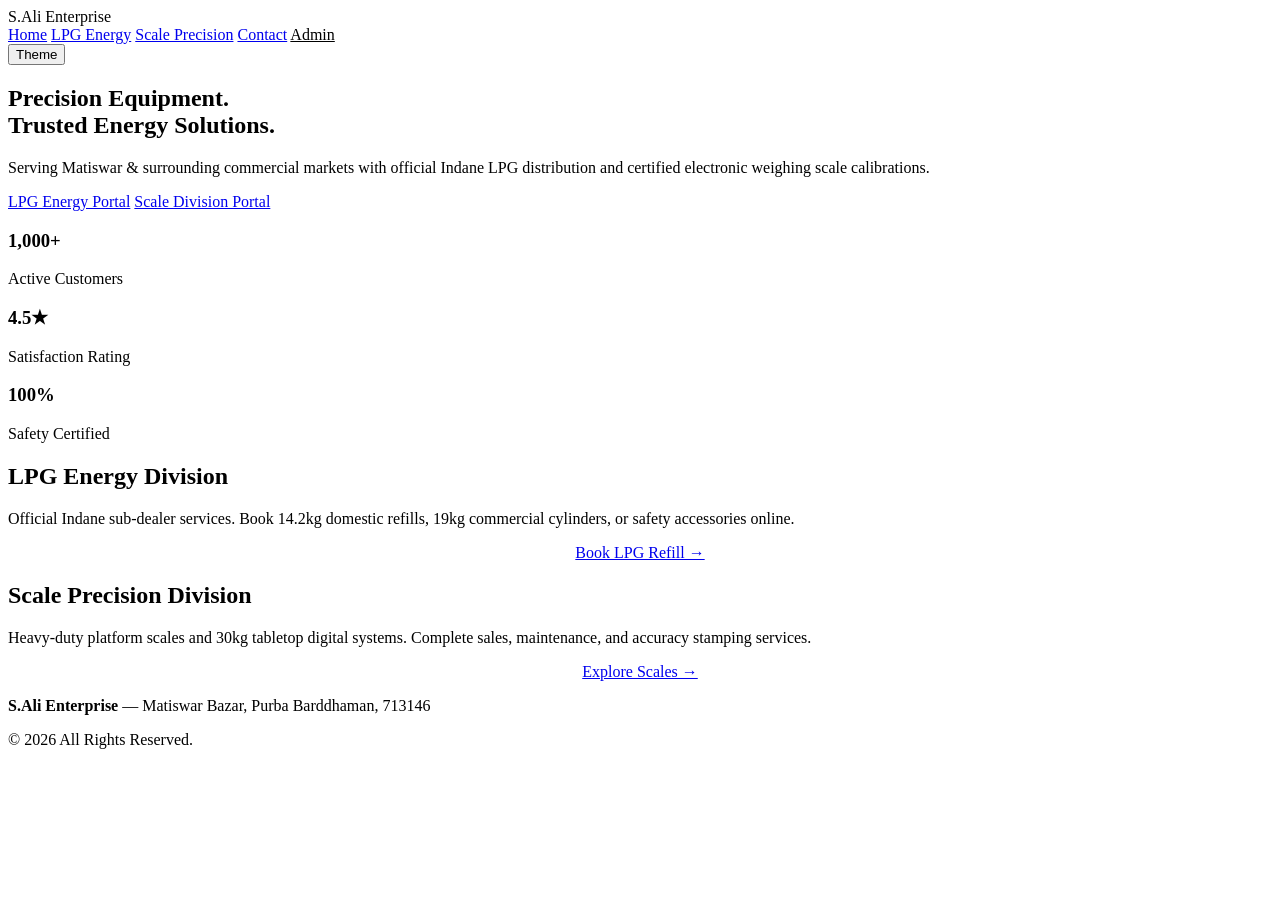
==== commit 57bba6f1: "Update index.html" ====
--- a/index.html
+++ b/index.html
@@ -3,1262 +3,83 @@
 <head>
     <meta charset="UTF-8">
     <meta name="viewport" content="width=device-width, initial-scale=1.0">
-    <title>S.Ali Enterprise | LPG Energy & Scale Precision</title>
-    <style>
-        /* CSS VARIABLE DEFINITIONS FOR DUAL THEMES */
-        :root {
-            --bg-color: #0b0f19;
-            --card-bg: #111827;
-            --header-bg: linear-gradient(180deg, #0f172a 0%, #0b0f19 100%);
-            --nav-bg: #111827;
-            --border-color: #1e293b;
-            --text-main: #e2e8f0;
-            --text-muted: #94a3b8;
-            --text-heading: #ffffff;
-            --accent-cyan: #00f0ff;
-            --accent-orange: #ff6600;
-            --btn-blue-bg: #00f0ff;
-            --btn-blue-text: #0b0f19;
-            --dropdown-bg: #1e293b;
-            --input-bg: #0b0f19;
-            --modal-overlay: rgba(3, 7, 18, 0.85);
-            --card-shadow: 0 10px 30px rgba(0, 0, 0, 0.3);
-        }
-
-        [data-theme="light"] {
-            --bg-color: #f8fafc;
-            --card-bg: #ffffff;
-            --header-bg: linear-gradient(180deg, #1e293b 0%, #0f172a 100%);
-            --nav-bg: #ffffff;
-            --border-color: #e2e8f0;
-            --text-main: #334155;
-            --text-muted: #64748b;
-            --text-heading: #0f172a;
-            --accent-cyan: #0284c7;
-            --accent-orange: #ea580c;
-            --btn-blue-bg: #0284c7;
-            --btn-blue-text: #ffffff;
-            --dropdown-bg: #ffffff;
-            --input-bg: #f1f5f9;
-            --modal-overlay: rgba(15, 23, 42, 0.6);
-            --card-shadow: 0 10px 25px rgba(0, 0, 0, 0.05);
-        }
-
-        /* Base Styles */
-        * {
-            box-sizing: border-box;
-            margin: 0;
-            padding: 0;
-            transition: background-color 0.3s ease, color 0.3s ease, border-color 0.3s ease;
-        }
-        body {
-            font-family: 'Segoe UI', Tahoma, Geneva, Verdana, sans-serif;
-            line-height: 1.6;
-            color: var(--text-main);
-            background-color: var(--bg-color);
-        }
-
-        /* Page Views */
-        .page-view { display: block; }
-        .page-view.hidden { display: none !important; }
-
-        /* Header */
-        header {
-            background: var(--header-bg);
-            border-bottom: 1px solid var(--border-color);
-            color: white;
-            padding: 25px 15px 20px 15px;
-            text-align: center;
-        }
-        
-        header h1 {
-            margin-bottom: 6px;
-            font-size: 2rem;
-            letter-spacing: 1px;
-            display: inline-block;
-            background: linear-gradient(90deg, #00f0ff, #ffffff, #ff6600, #00f0ff);
-            background-size: 300% auto;
-            color: transparent;
-            -webkit-background-clip: text;
-            background-clip: text;
-            animation: cyberShine 5s linear infinite;
-        }
-
-        @keyframes cyberShine {
-            0% { background-position: 0% center; }
-            100% { background-position: 300% center; }
-        }
-
-        header p {
-            font-size: 0.95rem;
-            color: #cbd5e1;
-            min-height: 1.5em;
-        }
-
-        /* Nav Bar */
-        nav {
-            background-color: var(--nav-bg);
-            padding: 12px 20px;
-            border-bottom: 1px solid var(--border-color);
-            display: flex;
-            align-items: center;
-            justify-content: space-between;
-            position: sticky;
-            top: 0;
-            z-index: 900;
-        }
-        .nav-left {
-            display: flex;
-            align-items: center;
-            gap: 20px;
-        }
-        .hamburger {
-            display: flex;
-            flex-direction: column;
-            justify-content: space-between;
-            width: 22px;
-            height: 16px;
-            cursor: pointer;
-        }
-        .hamburger span {
-            display: block;
-            height: 2px;
-            width: 100%;
-            background-color: var(--accent-cyan);
-            border-radius: 2px;
-        }
-
-        .services-menu-container {
-            position: relative;
-            display: inline-block;
-        }
-        .services-btn {
-            background: none;
-            border: none;
-            color: var(--text-heading);
-            font-size: 1rem;
-            font-weight: bold;
-            font-family: inherit;
-            cursor: pointer;
-            padding: 5px 0;
-            display: flex;
-            align-items: center;
-            gap: 10px;
-        }
-        .services-btn:hover { color: var(--accent-cyan); }
-
-        .dropdown-content {
-            display: none;
-            position: absolute;
-            top: 100%;
-            left: 0;
-            background-color: var(--dropdown-bg);
-            min-width: 240px;
-            box-shadow: 0px 8px 20px rgba(0,0,0,0.3);
-            border-radius: 8px;
-            z-index: 1000;
-            overflow: hidden;
-            border: 1px solid var(--border-color);
-            margin-top: 8px;
-            padding: 8px 0;
-        }
-        .dropdown-content a {
-            color: var(--text-main);
-            padding: 12px 20px;
-            text-decoration: none;
-            display: block;
-            font-weight: 500;
-            font-size: 0.95rem;
-            border-bottom: 1px solid rgba(255, 255, 255, 0.05);
-        }
-        .dropdown-content a:hover {
-            background-color: var(--bg-color);
-            color: var(--accent-cyan);
-        }
-
-        .menu-divider {
-            height: 1px;
-            background-color: var(--border-color);
-            margin: 6px 0;
-        }
-
-        .menu-section-header {
-            padding: 8px 20px 4px 20px;
-            font-size: 0.75rem;
-            text-transform: uppercase;
-            letter-spacing: 1px;
-            color: var(--accent-cyan);
-            font-weight: bold;
-        }
-
-        .services-menu-container.active .dropdown-content { display: block; }
-
-        .nav-links {
-            display: flex;
-            gap: 20px;
-        }
-        .nav-links a {
-            color: var(--text-muted);
-            text-decoration: none;
-            font-weight: bold;
-            font-size: 0.95rem;
-            cursor: pointer;
-        }
-        .nav-links a:hover, .nav-links a.active-link { color: var(--accent-cyan); }
-
-        .theme-toggle-btn {
-            background: var(--card-bg);
-            border: 1px solid var(--border-color);
-            color: var(--text-heading);
-            padding: 6px 14px;
-            border-radius: 20px;
-            cursor: pointer;
-            font-size: 0.85rem;
-            font-weight: bold;
-            display: flex;
-            align-items: center;
-            gap: 6px;
-        }
-
-        /* Floating WhatsApp Button */
-        .whatsapp-float {
-            position: fixed;
-            width: 55px;
-            height: 55px;
-            bottom: 25px;
-            right: 25px;
-            background-color: #25d366;
-            color: #fff;
-            border-radius: 50px;
-            text-align: center;
-            box-shadow: 0 0 15px rgba(37, 211, 102, 0.4);
-            z-index: 1000;
-            display: flex;
-            align-items: center;
-            justify-content: center;
-            text-decoration: none;
-            animation: floatBounce 3s ease-in-out infinite;
-        }
-        @keyframes floatBounce {
-            0%, 100% { transform: translateY(0); }
-            50% { transform: translateY(-8px); }
-        }
-        .whatsapp-float svg { width: 32px; height: 32px; fill: white; }
-
-        /* Main Container */
-        .container {
-            max-width: 1000px;
-            margin: 20px auto;
-            padding: 15px;
-        }
-
-        /* Back Navigation Bar */
-        .back-nav {
-            display: flex;
-            align-items: center;
-            justify-content: space-between;
-            margin-bottom: 20px;
-            padding-bottom: 10px;
-            border-bottom: 1px solid var(--border-color);
-            flex-wrap: wrap;
-            gap: 10px;
-        }
-
-        .back-btn {
-            background: var(--card-bg);
-            border: 1px solid var(--border-color);
-            color: var(--accent-cyan);
-            padding: 8px 16px;
-            border-radius: 20px;
-            cursor: pointer;
-            font-size: 0.9rem;
-            font-weight: bold;
-            display: inline-flex;
-            align-items: center;
-            gap: 8px;
-            transition: all 0.3s ease;
-        }
-
-        .back-btn:hover {
-            border-color: var(--accent-cyan);
-            background: var(--bg-color);
-            transform: translateX(-3px);
-        }
-
-        /* Hero / About Card */
-        .hero-card {
-            background: var(--card-bg);
-            border: 1px solid var(--border-color);
-            border-radius: 12px;
-            padding: 25px 20px;
-            margin-bottom: 30px;
-            box-shadow: var(--card-shadow);
-            position: relative;
-            overflow: hidden;
-        }
-        .hero-card::before {
-            content: '';
-            position: absolute;
-            top: 0; left: 0; width: 4px; height: 100%;
-            background: linear-gradient(180deg, var(--accent-cyan) 0%, var(--accent-orange) 100%);
-        }
-        h2.section-title {
-            color: var(--text-heading);
-            font-size: 1.6rem;
-            margin-bottom: 8px;
-        }
-        .tagline {
-            font-size: 1rem;
-            color: var(--accent-cyan);
-            margin-bottom: 12px;
-            font-weight: 600;
-        }
-
-        /* TYPEWRITER CURSOR STYLE */
-        .typewriter-cursor {
-            display: inline-block;
-            width: 2px;
-            height: 1.1em;
-            background-color: var(--accent-cyan);
-            margin-left: 2px;
-            vertical-align: text-bottom;
-            animation: blink 0.7s infinite;
-        }
-        @keyframes blink {
-            0%, 100% { opacity: 1; }
-            50% { opacity: 0; }
-        }
-
-        /* SHOWCASE GRID */
-        .showcase-header {
-            text-align: center;
-            margin: 10px 0 25px 0;
-        }
-        .showcase-header h2 {
-            font-size: 1.6rem;
-            color: var(--text-heading);
-        }
-        .showcase-header p {
-            color: var(--text-muted);
-            font-size: 0.9rem;
-        }
-
-        .showcase-grid {
-            display: grid;
-            grid-template-columns: repeat(auto-fit, minmax(260px, 1fr));
-            gap: 20px;
-        }
-
-        .showcase-card {
-            background-color: var(--card-bg);
-            border: 1px solid var(--border-color);
-            border-radius: 12px;
-            overflow: hidden;
-            transition: transform 0.3s, border-color 0.3s, opacity 0.3s ease;
-            display: flex;
-            flex-direction: column;
-            position: relative;
-            box-shadow: var(--card-shadow);
-        }
-
-        .showcase-card:hover {
-            transform: translateY(-5px);
-            border-color: var(--accent-cyan);
-        }
-        .card-tag {
-            position: absolute;
-            top: 12px; right: 12px;
-            background: var(--card-bg);
-            border: 1px solid var(--border-color);
-            color: var(--accent-cyan);
-            padding: 4px 10px;
-            border-radius: 20px;
-            font-size: 0.75rem;
-            font-weight: bold;
-        }
-        .card-img-wrapper {
-            height: 180px;
-            overflow: hidden;
-            background-color: var(--bg-color);
-            display: flex;
-            align-items: center;
-            justify-content: center;
-        }
-        .card-img-wrapper img {
-            width: 100%;
-            height: 100%;
-            object-fit: cover;
-            transition: transform 0.5s ease;
-        }
-        .showcase-card:hover .card-img-wrapper img {
-            transform: scale(1.05);
-        }
-        .card-content {
-            padding: 20px;
-            display: flex;
-            flex-direction: column;
-            flex-grow: 1;
-        }
-        .card-content h3 {
-            color: var(--text-heading);
-            font-size: 1.2rem;
-            margin-bottom: 8px;
-        }
-        .card-content p {
-            color: var(--text-muted);
-            font-size: 0.88rem;
-            margin-bottom: 15px;
-            flex-grow: 1;
-        }
-        .card-specs {
-            list-style: none;
-            margin: 0 0 18px 0;
-            padding: 0;
-            font-size: 0.85rem;
-            color: var(--text-main);
-        }
-        .card-specs li {
-            margin-bottom: 5px;
-            display: flex;
-            align-items: center;
-            gap: 6px;
-        }
-        .card-specs li span {
-            color: var(--accent-cyan);
-            font-weight: bold;
-        }
-
-        /* Buttons */
-        .btn-card-orange {
-            background-color: var(--accent-orange);
-            color: #ffffff;
-            border: none;
-            padding: 10px 15px;
-            border-radius: 6px;
-            font-weight: bold;
-            cursor: pointer;
-            width: 100%;
-            font-size: 0.95rem;
-        }
-
-        .btn-card-blue {
-            background-color: var(--btn-blue-bg);
-            color: var(--btn-blue-text);
-            border: none;
-            padding: 10px 15px;
-            border-radius: 6px;
-            font-weight: bold;
-            cursor: pointer;
-            width: 100%;
-            font-size: 0.95rem;
-        }
-
-        /* Features */
-        .features-grid {
-            display: grid;
-            grid-template-columns: repeat(auto-fit, minmax(200px, 1fr));
-            gap: 15px;
-            margin-top: 25px;
-        }
-        .feature-item {
-            background: var(--card-bg);
-            border: 1px solid var(--border-color);
-            padding: 18px;
-            border-radius: 8px;
-            box-shadow: var(--card-shadow);
-        }
-        .feature-item h4 {
-            color: var(--accent-cyan);
-            margin-bottom: 6px;
-        }
-        .feature-item p {
-            font-size: 0.85rem;
-            color: var(--text-muted);
-        }
-
-        /* Rating Badge */
-        .rating-badge {
-            background-color: var(--card-bg);
-            border: 1px solid var(--border-color);
-            border-radius: 8px;
-            padding: 12px 20px;
-            text-align: center;
-            margin: 30px 0 20px 0;
-            display: flex;
-            align-items: center;
-            justify-content: center;
-            gap: 12px;
-            flex-wrap: wrap;
-            box-shadow: var(--card-shadow);
-        }
-
-        /* Contact Section Box */
-        .contact-box {
-            background: var(--card-bg);
-            border: 1px solid var(--border-color);
-            border-radius: 12px;
-            padding: 25px 20px;
-            margin-top: 35px;
-            box-shadow: var(--card-shadow);
-            text-align: center;
-        }
-
-        /* ADMIN PAGE */
-        .admin-page-container {
-            max-width: 800px;
-            margin: 30px auto;
-            padding: 15px;
-        }
-        .admin-login-card {
-            background: var(--card-bg);
-            border: 1px solid var(--border-color);
-            border-radius: 12px;
-            padding: 30px 20px;
-            box-shadow: var(--card-shadow);
-            text-align: center;
-            max-width: 420px;
-            margin: 0 auto;
-        }
-        .admin-dashboard {
-            background: var(--card-bg);
-            border: 1px solid var(--border-color);
-            border-radius: 12px;
-            padding: 20px;
-            box-shadow: var(--card-shadow);
-        }
-        .dashboard-header {
-            display: flex;
-            justify-content: space-between;
-            align-items: center;
-            border-bottom: 1px solid var(--border-color);
-            padding-bottom: 15px;
-            margin-bottom: 20px;
-        }
-        .admin-grid {
-            display: grid;
-            grid-template-columns: repeat(auto-fit, minmax(200px, 1fr));
-            gap: 15px;
-            margin-bottom: 20px;
-        }
-        .admin-input-group {
-            display: flex;
-            flex-direction: column;
-            text-align: left;
-        }
-        .admin-input-group label {
-            font-size: 0.88rem;
-            font-weight: bold;
-            margin-bottom: 6px;
-        }
-        .admin-input-group input, .admin-input-group select {
-            padding: 10px;
-            border-radius: 6px;
-            border: 1px solid var(--border-color);
-            background: var(--input-bg);
-            color: var(--text-heading);
-        }
-        .admin-table {
-            width: 100%;
-            border-collapse: collapse;
-            font-size: 0.88rem;
-        }
-        .admin-table th, .admin-table td {
-            padding: 10px;
-            border: 1px solid var(--border-color);
-        }
-        .btn-delete {
-            background: #ef4444;
-            color: white;
-            border: none;
-            padding: 6px 10px;
-            border-radius: 4px;
-            cursor: pointer;
-        }
-
-        footer {
-            background-color: var(--card-bg);
-            border-top: 1px solid var(--border-color);
-            color: var(--text-muted);
-            text-align: center;
-            padding: 25px 15px;
-            margin-top: 40px;
-            font-size: 0.88rem;
-        }
-
-        /* MODAL */
-        .modal-overlay {
-            position: fixed;
-            top: 0; left: 0; width: 100%; height: 100%;
-            background: var(--modal-overlay);
-            backdrop-filter: blur(5px);
-            display: flex;
-            justify-content: center;
-            align-items: center;
-            opacity: 0;
-            pointer-events: none;
-            transition: opacity 0.3s ease;
-            z-index: 1000;
-            padding: 15px;
-        }
-        .modal-overlay.active { opacity: 1; pointer-events: auto; }
-        .modal-card {
-            background: var(--card-bg);
-            border: 1px solid var(--border-color);
-            width: 100%;
-            max-width: 500px;
-            border-radius: 12px;
-            padding: 25px;
-            position: relative;
-        }
-        .close-btn {
-            position: absolute;
-            top: 15px; right: 20px;
-            font-size: 1.5rem;
-            border: none; background: none;
-            cursor: pointer;
-            color: var(--text-muted);
-        }
-        .tab-group {
-            display: flex; gap: 10px; margin: 15px 0 20px 0;
-        }
-        .tab-btn {
-            flex: 1; padding: 10px;
-            border: 1px solid var(--border-color);
-            background: var(--bg-color);
-            color: var(--text-muted);
-            font-weight: bold; border-radius: 6px; cursor: pointer;
-        }
-        .tab-btn.active {
-            background: var(--accent-cyan);
-            color: #ffffff;
-            border-color: var(--accent-cyan);
-        }
-
-        .form-group { margin-bottom: 15px; text-align: left; }
-        .form-group label {
-            display: block; font-weight: 600; margin-bottom: 5px; font-size: 0.85rem;
-        }
-        .form-group input, .form-group select, .form-group textarea {
-            width: 100%; padding: 10px;
-            border: 1px solid var(--border-color);
-            background-color: var(--input-bg);
-            color: var(--text-heading);
-            border-radius: 6px;
-            outline: none;
-        }
-        .error-msg { color: #ef4444; font-size: 0.8rem; display: none; }
-        .error-msg.visible { display: block; }
-        .success-box { display: none; text-align: center; padding: 20px 10px; }
-
-        @media (max-width: 768px) {
-            .nav-links { display: none; }
-        }
-    </style>
+    <title>S.Ali Enterprise | Official LPG & Precision Scales</title>
+    <link rel="stylesheet" href="style.css">
 </head>
 <body>
 
+    <!-- Header Navigation -->
     <header>
-        <h1>S.Ali Enterprise</h1>
-        <p><span id="header-typewriter"></span><span class="typewriter-cursor"></span></p>
+        <div class="logo">S.Ali Enterprise</div>
+        <nav>
+            <a href="index.html" class="active">Home</a>
+            <a href="lpg.html">LPG Energy</a>
+            <a href="scale.html">Scale Precision</a>
+            <a href="contact.html">Contact</a>
+            <a href="admin.html" style="color: var(--accent-orange);">Admin</a>
+        </nav>
+        <button class="theme-toggle" onclick="toggleTheme()">Theme</button>
     </header>
 
-    <!-- Navigation Bar -->
-    <nav>
-        <div class="nav-left">
-            <div class="services-menu-container" id="servicesMenu">
-                <button class="services-btn" onclick="toggleMenu(event)">
-                    <div class="hamburger">
-                        <span></span>
-                        <span></span>
-                        <span></span>
-                    </div>
-                    Menu
-                </button>
-                <div class="dropdown-content">
-                    <div class="menu-section-header">Pages</div>
-                    <a href="javascript:void(0)" onclick="switchPage('home')">Home</a>
-                    <a href="javascript:void(0)" onclick="switchPage('lpg')">LPG Energy Division Page</a>
-                    <a href="javascript:void(0)" onclick="switchPage('scale')">Scale Precision Division Page</a>
-                    <a href="javascript:void(0)" onclick="switchPage('contact')">Contact Us</a>
-                    
-                    <div class="menu-divider"></div>
-                    <a href="javascript:void(0)" onclick="switchPage('admin')" style="color: var(--accent-orange); font-weight: bold;">Admin Only</a>
-                </div>
-            </div>
+    <!-- Main Hero Section -->
+    <section class="hero">
+        <h1>Precision Equipment.<br>Trusted Energy Solutions.</h1>
+        <p>Serving Matiswar & surrounding commercial markets with official Indane LPG distribution and certified electronic weighing scale calibrations.</p>
+        <div class="cta-group">
+            <a href="lpg.html" class="btn-primary">LPG Energy Portal</a>
+            <a href="scale.html" class="btn-secondary">Scale Division Portal</a>
+        </div>
+    </section>
 
-            <div class="nav-links">
-                <a onclick="switchPage('home')">Home</a>
-                <a onclick="switchPage('lpg')">LPG Energy Division</a>
-                <a onclick="switchPage('scale')">Scale Precision Division</a>
-                <a onclick="switchPage('contact')">Contact</a>
-                <a onclick="switchPage('admin')">Admin Only</a>
-            </div>
+    <!-- Metrics Bar -->
+    <section class="stats-bar">
+        <div class="stat-item">
+            <h3>1,000+</h3>
+            <p>Active Customers</p>
+        </div>
+        <div class="stat-item">
+            <h3>4.5★</h3>
+            <p>Satisfaction Rating</p>
+        </div>
+        <div class="stat-item">
+            <h3>100%</h3>
+            <p>Safety Certified</p>
+        </div>
+    </section>
+
+    <!-- Portal Selection Section -->
+    <section class="portal-section">
+        <div class="portal-card">
+            <h2 style="color: var(--accent-orange);">LPG Energy Division</h2>
+            <p>Official Indane sub-dealer services. Book 14.2kg domestic refills, 19kg commercial cylinders, or safety accessories online.</p>
+            <a href="lpg.html" class="btn-primary" style="display: inline-block; width: 100%; text-align: center;">Book LPG Refill →</a>
         </div>
 
-        <button class="theme-toggle-btn" id="themeToggleBtn" onclick="toggleTheme()">
-            <span id="themeIcon"></span> <span id="themeText">Dark</span>
-        </button>
-    </nav>
+        <div class="portal-card">
+            <h2 style="color: var(--accent-cyan);">Scale Precision Division</h2>
+            <p>Heavy-duty platform scales and 30kg tabletop digital systems. Complete sales, maintenance, and accuracy stamping services.</p>
+            <a href="scale.html" class="btn-secondary" style="display: inline-block; width: 100%; text-align: center;">Explore Scales →</a>
+        </div>
+    </section>
 
-    <!-- Floating WhatsApp Button -->
-    <a href="https://wa.me/917550961730" class="whatsapp-float" target="_blank" aria-label="Chat on WhatsApp">
-        <svg viewBox="0 0 32 32">
-            <path d="M16 2a13 13 0 0 0-11.3 19.4L3 29l7.8-1.6A13 13 0 1 0 16 2zm0 23.8a10.8 10.8 0 0 1-5.5-1.5l-.4-.2-4.1.8.9-3.9-.3-.4A10.8 10.8 0 1 1 16 25.8zm5.9-8.1c-.3-.2-1.9-.9-2.2-1s-.5-.2-.7.2-.8 1-1 1.2-.4.2-.7 0a9.1 9.1 0 0 1-2.7-1.7 10 10 0 0 1-1.9-2.3c-.2-.3 0-.5.1-.7l.5-.6c.1-.2.2-.4.3-.5a.4.4 0 0 0 0-.4c0-.2-.7-1.7-1-2.3s-.5-.5-.7-.5h-.6a1.2 1.2 0 0 0-.9.4A3.7 3.7 0 0 0 9 11.8a6.4 6.4 0 0 0 1.3 3.4 14.7 14.7 0 0 0 5.6 5 18.2 18.2 0 0 0 1.9.7 4.6 4.6 0 0 0 2.1.1 3.4 3.4 0 0 0 2.2-1.6 2.8 2.8 0 0 0 .2-1.5c-.1-.1-.3-.2-.6-.4z"/>
-        </svg>
-    </a>
-
-    <!-- PAGE 1: HOME PAGE -->
-    <div id="homePage" class="page-view container">
-        <section class="hero-card">
-            <h2 class="section-title">Precision Equipment &amp; Trusted Energy</h2>
-            <p class="tagline">Your local multi-industry partner in Matiswar Bazar</p>
-            <p>
-                <span id="hero-typewriter"></span><span class="typewriter-cursor"></span>
-            </p>
-        </section>
-
-        <div style="margin: 30px 0; text-align: center;">
-            <h3 style="color: var(--text-heading); margin-bottom: 15px;">Select Division</h3>
-            <div style="display: flex; gap: 20px; justify-content: center; flex-wrap: wrap;">
-                <button class="btn-card-orange" style="max-width: 300px; padding: 15px;" onclick="switchPage('lpg')">Visit LPG Energy Division</button>
-                <button class="btn-card-blue" style="max-width: 300px; padding: 15px;" onclick="switchPage('scale')">Visit Scale Division</button>
-            </div>
-        </div>
-
-        <div style="margin-top: 40px;">
-            <h3 style="text-align: center; margin-bottom: 20px; color: var(--text-heading);">Why Trust S.Ali Enterprise?</h3>
-            <div class="features-grid">
-                <div class="feature-item">
-                    <h4>Family-Run Integrity</h4>
-                    <p>Personally managed with a customer-first mindset.</p>
-                </div>
-                <div class="feature-item">
-                    <h4>Precision Repair</h4>
-                    <p>Expert diagnostic tools to accurately calibrate digital weighing systems.</p>
-                </div>
-                <div class="feature-item">
-                    <h4>Indane Reliability</h4>
-                    <p>Official sub-dealer access ensuring quick and authorized gas connections.</p>
-                </div>
-            </div>
-        </div>
-
-        <div class="rating-badge">
-            <span style="color: #ffaa00; font-weight: bold; font-size: 1.2rem;">4.5 / 5.0 Rating</span>
-            <span style="color: var(--text-muted); font-size: 0.9rem;">Trusted by <strong>1,000+ Happy Customers</strong> across Matiswar &amp; surrounds</span>
-        </div>
-    </div>
-
-    <!-- PAGE 2: LPG ENERGY DIVISION PAGE -->
-    <div id="lpgPage" class="page-view hidden container">
-        <!-- Back Navigation Button -->
-        <div class="back-nav">
-            <button class="back-btn" onclick="switchPage('home')">← Back to Home / Change Division</button>
-        </div>
-
-        <div class="showcase-header">
-            <h2>LPG Energy Division</h2>
-            <p>Official Indane refill bookings, new gas connections, and certified safety accessories.</p>
-        </div>
-
-        <div class="showcase-grid">
-            <!-- Product 1: 14.2kg Domestic Cylinder -->
-            <div class="showcase-card">
-                <span class="card-tag">Official Indane</span>
-                <div class="card-img-wrapper">
-                    <img src="14 kg.png" alt="14.2kg Domestic Cylinder">
-                </div>
-                <div class="card-content">
-                    <h3>14.2 kg Domestic Cylinder</h3>
-                    <p>Standard household LPG fuel connection with strict official safety protocols.</p>
-                    <ul class="card-specs">
-                        <li><span>✓</span> Fast Sub-Dealer Booking</li>
-                        <li><span>✓</span> Verified Safety Checks</li>
-                    </ul>
-                    <button class="btn-card-orange" onclick="openModalWithOption('lpg', '14.2kg Domestic Cylinder')">Book Gas Refill</button>
-                </div>
-            </div>
-
-            <!-- Product 2: Suraksha Hosepipe -->
-            <div class="showcase-card">
-                <span class="card-tag">LPG Safety Accessory</span>
-                <div class="card-img-wrapper">
-                    <img src="hosepipe.png" alt="Suraksha LPG Hosepipe">
-                </div>
-                <div class="card-content">
-                    <h3>Suraksha LPG Hosepipe</h3>
-                    <p>High-grade, steel-reinforced safety rubber hosepipe for certified leak-proof connection.</p>
-                    <ul class="card-specs">
-                        <li><span>✓</span> Fire &amp; Rat Resistant</li>
-                        <li><span>✓</span> ISI Certified Safety Standard</li>
-                    </ul>
-                    <button class="btn-card-orange" onclick="openModalWithOption('lpg', 'Suraksha Hosepipe Replacement')">Order Safety Pipe</button>
-                </div>
-            </div>
-        </div>
-    </div>
-
-    <!-- PAGE 3: SCALE PRECISION DIVISION PAGE -->
-    <div id="scalePage" class="page-view hidden container">
-        <!-- Back Navigation Button -->
-        <div class="back-nav">
-            <button class="back-btn" onclick="switchPage('home')">← Back to Home / Change Division</button>
-        </div>
-
-        <div class="showcase-header">
-            <h2>Scale Precision Division</h2>
-            <p>Digital tabletop scales, heavy platform machinery sales, technical repair, and calibration.</p>
-        </div>
-
-        <div class="showcase-grid">
-            <!-- Product 3: 30kg Tabletop Scale -->
-            <div class="showcase-card">
-                <span class="card-tag">Sales &amp; Repair</span>
-                <div class="card-img-wrapper">
-                    <img src="30kg.png" alt="30kg Tabletop Scale">
-                </div>
-                <div class="card-content">
-                    <h3>30 kg Tabletop Digital Scale</h3>
-                    <p>Compact, high-precision electronic scale ideal for retail shops and grocery markets.</p>
-                    <ul class="card-specs">
-                        <li><span>✓</span> Dual Display &amp; Battery Back-up</li>
-                        <li><span>✓</span> Repair &amp; Calibration Service</li>
-                    </ul>
-                    <button class="btn-card-blue" onclick="openModalWithOption('scale', 'Buy a New Scale')">Request Scale Service</button>
-                </div>
-            </div>
-
-            <!-- Product 4: 100kg - 300kg Platform Scale -->
-            <div class="showcase-card">
-                <span class="card-tag">Commercial Machinery</span>
-                <div class="card-img-wrapper">
-                    <img src="100kg.png" alt="100kg - 300kg Heavy Platform Scale">
-                </div>
-                <div class="card-content">
-                    <h3>100kg – 300kg Platform Scale</h3>
-                    <p>Heavy-duty steel platform scales for commercial loads, agricultural, and wholesale trade.</p>
-                    <ul class="card-specs">
-                        <li><span>✓</span> Heavy-Load Capacity (Up to 300kg)</li>
-                        <li><span>✓</span> On-Site / Shop Repair</li>
-                    </ul>
-                    <button class="btn-card-blue" onclick="openModalWithOption('scale', 'Scale Repair &amp; Calibration')">Request Scale Service</button>
-                </div>
-            </div>
-        </div>
-    </div>
-
-    <!-- CONTACT SECTION (SHARED ACROSS PAGES) -->
-    <div id="contactSection" class="container">
-        <section class="contact-box" id="contact">
-            <h3>📍 Visit or Contact Us </h3>
-            <p style="margin-bottom: 8px;"> <strong>S.Ali Enterprise</strong></p>
-            <p style="color: var(--text-muted);">📍 Matiswar Bazar, Matiswar, Moinaguri, Purba Barddhaman, 713146</p>
-            <p style="color: var(--text-muted); margin-top: 5px;">✉️ Email: <strong>isajidx19@gmail.com</strong></p>
-            <p style="color: var(--accent-cyan); font-weight: bold; margin-top: 10px;">⏰ Store Hours: Monday – Sunday (8:00 AM – 8:00 PM)</p>
-        </section>
-    </div>
-
-    <!-- PAGE 4: ADMIN PAGE -->
-    <div id="adminPage" class="page-view hidden admin-page-container">
-        <div id="adminLoginCard" class="admin-login-card">
-            <h2 style="color: var(--accent-orange); margin-bottom: 10px;">Admin Portal Login</h2>
-            <p style="color: var(--text-muted); margin-bottom: 20px;">Authorized access only. Please sign in to manage shop records.</p>
-            
-            <form onsubmit="handleAdminLogin(event)">
-                <div class="form-group">
-                    <label for="adminUsername">Username</label>
-                    <input type="text" id="adminUsername" placeholder="Enter username" required>
-                </div>
-                <div class="form-group">
-                    <label for="adminPassword">Password / PIN</label>
-                    <input type="password" id="adminPassword" placeholder="Enter PIN" required>
-                </div>
-                <button type="submit" class="btn-card-orange" style="width: 100%; margin-top: 10px; padding: 12px;">Login to Portal</button>
-                <button type="button" class="btn-card-blue" style="width: 100%; margin-top: 10px; padding: 10px; background: transparent; border: 1px solid var(--border-color); color: var(--text-main);" onclick="switchPage('home')">Back to Home</button>
-            </form>
-        </div>
-
-        <div id="adminDashboard" class="admin-dashboard" style="display: none;">
-            <div class="dashboard-header">
-                <h2 style="color: var(--accent-orange); font-size: 1.5rem;">Shop Management Dashboard</h2>
-                <div>
-                    <button class="btn-card-blue" style="padding: 6px 14px; width: auto; font-size: 0.85rem;" onclick="switchPage('home')">Website</button>
-                    <button class="btn-delete" style="padding: 6px 14px; width: auto; font-size: 0.85rem;" onclick="logoutAdmin()">Logout</button>
-                </div>
-            </div>
-
-            <h3 style="color: var(--accent-cyan); margin-bottom: 15px;">Add New Customer Record</h3>
-            <form id="adminForm" onsubmit="saveCustomerRecord(event)">
-                <div class="admin-grid">
-                    <div class="admin-input-group">
-                        <label for="adminName">Customer Name</label>
-                        <input type="text" id="adminName" placeholder="e.g. Ramesh Roy" required>
-                    </div>
-                    <div class="admin-input-group">
-                        <label for="adminPhone">Mobile Number</label>
-                        <input type="tel" id="adminPhone" placeholder="10-digit mobile" required>
-                    </div>
-                    <div class="admin-input-group">
-                        <label for="adminLpgId">LPG Consumer No.</label>
-                        <input type="text" id="adminLpgId" placeholder="e.g. 7500001234">
-                    </div>
-                    <div class="admin-input-group">
-                        <label for="adminServiceType">Service / Item</label>
-                        <select id="adminServiceType">
-                            <option value="14.2kg Refill">14.2kg Refill</option>
-                            <option value="New LPG Connection">New LPG Connection</option>
-                            <option value="Suraksha Hosepipe">Suraksha Hosepipe</option>
-                            <option value="Scale Repair">Scale Repair</option>
-                            <option value="New Scale Purchase">New Scale Purchase</option>
-                        </select>
-                    </div>
-                </div>
-                <button type="submit" class="btn-card-orange" style="padding: 12px; font-size: 1rem;">Save Customer Record</button>
-            </form>
-
-            <div style="margin-top: 30px;">
-                <h3 style="color: var(--text-heading); margin-bottom: 10px;">Saved Customer Records</h3>
-                <div style="overflow-x: auto;">
-                    <table class="admin-table">
-                        <thead>
-                            <tr>
-                                <th>Date</th>
-                                <th>Name</th>
-                                <th>Mobile</th>
-                                <th>LPG Consumer ID</th>
-                                <th>Service</th>
-                                <th>Action</th>
-                            </tr>
-                        </thead>
-                        <tbody id="recordsTableBody"></tbody>
-                    </table>
-                </div>
-            </div>
-        </div>
-    </div>
-
-    <!-- Footer -->
     <footer>
-        <p><strong>S.Ali Enterprise</strong></p>
-        <p>📍 Matiswar Bazar, Matiswar, Moinaguri, Purba Barddhaman, 713146 | isajidx19@gmail.com</p>
-        <p style="margin-top: 15px; font-size: 0.8rem; color: var(--text-muted);">&copy; 2026 S.Ali Enterprise. Built with care.</p>
+        <p><strong>S.Ali Enterprise</strong> — Matiswar Bazar, Purba Barddhaman, 713146</p>
+        <p style="margin-top: 10px;">&copy; 2026 All Rights Reserved.</p>
     </footer>
 
-    <!-- POPUP MODAL -->
-    <div class="modal-overlay" id="requestModal">
-        <div class="modal-card">
-            <button class="close-btn" onclick="closeModal()">&times;</button>
-            
-            <div id="formContainer">
-                <h3 style="color: var(--accent-cyan); text-align: center; margin-bottom: 5px;">Service Request Form</h3>
-                
-                <div class="tab-group">
-                    <button type="button" class="tab-btn active" id="tabLpg" onclick="switchTab('lpg')">LPG Service</button>
-                    <button type="button" class="tab-btn" id="tabScale" onclick="switchTab('scale')">Scale Service</button>
-                </div>
-
-                <form id="serviceForm" action="https://api.web3forms.com/submit" method="POST" novalidate>
-                    <input type="hidden" name="access_key" value="80d39da3-e686-4662-9a45-29e72bfe354d">
-                    <input type="hidden" name="subject" value="New Service Request from Website - S.Ali Enterprise">
-                    <input type="hidden" name="from_name" value="S.Ali Enterprise Website">
-                    <input type="hidden" id="serviceType" name="Service Category" value="LPG Service">
-
-                    <div class="form-group">
-                        <label for="custName">Full Name *</label>
-                        <input type="text" id="custName" name="Customer Name" placeholder="Enter your full name" required>
-                        <span class="error-msg" id="nameError">Please enter a valid name.</span>
-                    </div>
-
-                    <div class="form-group">
-                        <label for="custPhone">Phone Number *</label>
-                        <input type="tel" id="custPhone" name="Phone Number" placeholder="10-digit mobile number" required>
-                        <span class="error-msg" id="phoneError">Please enter a valid 10-digit phone number.</span>
-                    </div>
-
-                    <div class="form-group">
-                        <label for="serviceOption" id="optionLabel">Option *</label>
-                        <select id="serviceOption" name="Requested Option"></select>
-                    </div>
-
-                    <div class="form-group">
-                        <label for="custAddress">Delivery / Location Address *</label>
-                        <textarea id="custAddress" name="Address / Location" rows="2" placeholder="Enter full address or landmark" required></textarea>
-                        <span class="error-msg" id="addressError">Please provide your location address.</span>
-                    </div>
-
-                    <button type="submit" id="submitBtn" class="btn-card-orange" style="width: 100%; margin-top: 10px; padding: 12px;">Submit Request</button>
-                </form>
-            </div>
-
-            <div class="success-box" id="successBox">
-                <h3>Request Submitted</h3>
-                <p style="margin-top: 10px; color: var(--text-main);">Your details have been sent directly to <strong>S.Ali Enterprise</strong>. We will contact you shortly.</p>
-                <button class="btn-card-blue" onclick="closeModal()" style="margin-top: 15px;">Close Window</button>
-            </div>
-        </div>
-    </div>
-
-    <!-- JS LOGIC -->
     <script>
-        // TYPEWRITER ANIMATION SCRIPT (5-SECOND LOOP)
-        const headerText = "Official Indane LPG Sub-Dealer & Electronic Scale Experts";
-        const heroText = "At S.Ali Enterprise, we deliver essential domestic & commercial Indane LPG solutions alongside expert sales, technical repair, and precision calibration for electronic weighing scales.";
-        
-        let index = 0;
-        const typingSpeed = 30;
-        const delayBeforeRestart = 5000;
-
-        function typeWriterLoop() {
-            const headerEl = document.getElementById("header-typewriter");
-            const heroEl = document.getElementById("hero-typewriter");
-
-            if (index < Math.max(headerText.length, heroText.length)) {
-                if (index < headerText.length) headerEl.innerHTML += headerText.charAt(index);
-                if (index < heroText.length) heroEl.innerHTML += heroText.charAt(index);
-                index++;
-                setTimeout(typeWriterLoop, typingSpeed);
-            } else {
-                setTimeout(() => {
-                    index = 0;
-                    headerEl.innerHTML = "";
-                    heroEl.innerHTML = "";
-                    typeWriterLoop();
-                }, delayBeforeRestart);
-            }
-        }
-        window.addEventListener('DOMContentLoaded', typeWriterLoop);
-
-        // PAGE SWITCHING LOGIC
-        function switchPage(page) {
-            closeMenu();
-            
-            const homePage = document.getElementById('homePage');
-            const lpgPage = document.getElementById('lpgPage');
-            const scalePage = document.getElementById('scalePage');
-            const adminPage = document.getElementById('adminPage');
-            const contactSec = document.getElementById('contactSection');
-
-            // Hide all pages
-            [homePage, lpgPage, scalePage, adminPage].forEach(p => p.classList.add('hidden'));
-
-            if (page === 'lpg') {
-                lpgPage.classList.remove('hidden');
-                contactSec.style.display = 'block';
-            } else if (page === 'scale') {
-                scalePage.classList.remove('hidden');
-                contactSec.style.display = 'block';
-            } else if (page === 'admin') {
-                adminPage.classList.remove('hidden');
-                contactSec.style.display = 'none';
-            } else if (page === 'contact') {
-                homePage.classList.remove('hidden');
-                contactSec.style.display = 'block';
-                document.getElementById('contact').scrollIntoView({ behavior: 'smooth' });
-                return;
-            } else {
-                homePage.classList.remove('hidden');
-                contactSec.style.display = 'block';
-            }
-
-            window.scrollTo({ top: 0, behavior: 'smooth' });
-        }
-
-        // Toggle Dropdown Menu
-        function toggleMenu(event) {
-            event.stopPropagation();
-            document.getElementById('servicesMenu').classList.toggle('active');
-        }
-
-        function closeMenu() {
-            const menu = document.getElementById('servicesMenu');
-            if (menu) menu.classList.remove('active');
-        }
-
-        document.addEventListener('click', closeMenu);
-
-        // Theme Toggle Logic
-        const themeToggleBtn = document.getElementById('themeToggleBtn');
-        const themeIcon = document.getElementById('themeIcon');
-        const themeText = document.getElementById('themeText');
-
         function toggleTheme() {
             const currentTheme = document.documentElement.getAttribute('data-theme');
             if (currentTheme === 'light') {
                 document.documentElement.setAttribute('data-theme', 'dark');
-                themeText.textContent = 'Dark';
                 localStorage.setItem('theme', 'dark');
             } else {
                 document.documentElement.setAttribute('data-theme', 'light');
-                themeText.textContent = 'Light';
                 localStorage.setItem('theme', 'light');
             }
         }
-
         if (localStorage.getItem('theme') === 'light') {
             document.documentElement.setAttribute('data-theme', 'light');
-            themeText.textContent = 'Light';
-        }
-
-        // Modal Logic
-        const modal = document.getElementById('requestModal');
-        const serviceForm = document.getElementById('serviceForm');
-        const phoneInput = document.getElementById('custPhone');
-        const nameInput = document.getElementById('custName');
-        const addressInput = document.getElementById('custAddress');
-        const submitBtn = document.getElementById('submitBtn');
-
-        function openModal(type) {
-            closeMenu();
-            modal.classList.add('active');
-            switchTab(type);
-        }
-
-        function openModalWithOption(type, optionValue) {
-            openModal(type);
-            const selectOption = document.getElementById('serviceOption');
-            if (selectOption) selectOption.value = optionValue;
-        }
-
-        function closeModal() {
-            modal.classList.remove('active');
-            setTimeout(() => {
-                document.getElementById('formContainer').style.display = 'block';
-                document.getElementById('successBox').style.display = 'none';
-                serviceForm.reset();
-                submitBtn.disabled = false;
-                submitBtn.textContent = 'Submit Request';
-            }, 300);
-        }
-
-        function switchTab(type) {
-            const tabLpg = document.getElementById('tabLpg');
-            const tabScale = document.getElementById('tabScale');
-            const optionLabel = document.getElementById('optionLabel');
-            const selectOption = document.getElementById('serviceOption');
-            const serviceTypeInput = document.getElementById('serviceType');
-
-            if (type === 'lpg') {
-                tabLpg.classList.add('active');
-                tabScale.classList.remove('active');
-                serviceTypeInput.value = 'LPG Service';
-                optionLabel.textContent = 'Request Type *';
-                selectOption.innerHTML = `
-                    <option value="New Connection">New Connection</option>
-                    <option value="Suraksha Hosepipe Replacement">Suraksha Hosepipe Replacement</option>
-                    <option value="5kg Compact Cylinder">5 kg Compact Cylinder</option>
-                    <option value="14.2kg Domestic Cylinder">14.2 kg Domestic Cylinder</option>
-                    <option value="19kg Commercial Cylinder">19 kg Commercial Cylinder</option>
-                `;
-            } else {
-                tabScale.classList.add('active');
-                tabLpg.classList.remove('active');
-                serviceTypeInput.value = 'Scale Service';
-                optionLabel.textContent = 'Scale Option Needed *';
-                selectOption.innerHTML = `
-                    <option value="Buy a New Scale">Buy a New Scale</option>
-                    <option value="Scale Repair & Calibration">Scale Repair & Calibration</option>
-                    <option value="General Maintenance Checkup">General Maintenance Checkup</option>
-                `;
-            }
-        }
-
-        /* Form Submission */
-        serviceForm.addEventListener('submit', function(e) {
-            e.preventDefault();
-            const isPhoneValid = /^[6-9]\d{9}$/.test(phoneInput.value.trim());
-            const isNameValid = nameInput.value.trim().length >= 2;
-            const isAddressValid = addressInput.value.trim().length >= 3;
-
-            if (isPhoneValid && isNameValid && isAddressValid) {
-                submitBtn.disabled = true;
-                submitBtn.textContent = 'Sending...';
-
-                fetch('https://api.web3forms.com/submit', {
-                    method: 'POST',
-                    body: new FormData(serviceForm)
-                })
-                .then(res => {
-                    if (res.status === 200) {
-                        document.getElementById('formContainer').style.display = 'none';
-                        document.getElementById('successBox').style.display = 'block';
-                    } else {
-                        alert('Error submitting form. Please contact us directly.');
-                        submitBtn.disabled = false;
-                        submitBtn.textContent = 'Submit Request';
-                    }
-                });
-            }
-        });
-
-        /* ADMIN AUTH & DASHBOARD LOGIC */
-        const ADMIN_USER = "admin";
-        const ADMIN_PIN = "8511";
-
-        function handleAdminLogin(event) {
-            event.preventDefault();
-            const user = document.getElementById('adminUsername').value.trim();
-            const pass = document.getElementById('adminPassword').value.trim();
-
-            if (user === ADMIN_USER && pass === ADMIN_PIN) {
-                document.getElementById('adminLoginCard').style.display = 'none';
-                document.getElementById('adminDashboard').style.display = 'block';
-                displayRecords();
-            } else {
-                alert("Invalid Username or PIN!");
-            }
-        }
-
-        function logoutAdmin() {
-            document.getElementById('adminDashboard').style.display = 'none';
-            document.getElementById('adminLoginCard').style.display = 'block';
-            switchPage('home');
-        }
-
-        function saveCustomerRecord(event) {
-            event.preventDefault();
-            const name = document.getElementById('adminName').value.trim();
-            const phone = document.getElementById('adminPhone').value.trim();
-            const lpgId = document.getElementById('adminLpgId').value.trim() || 'N/A';
-            const service = document.getElementById('adminServiceType').value;
-            const date = new Date().toLocaleDateString();
-
-            const record = { name, phone, lpgId, service, date };
-            let records = JSON.parse(localStorage.getItem('customerRecords')) || [];
-            records.unshift(record);
-            localStorage.setItem('customerRecords', JSON.stringify(records));
-
-            document.getElementById('adminForm').reset();
-            displayRecords();
-        }
-
-        function displayRecords() {
-            const tableBody = document.getElementById('recordsTableBody');
-            let records = JSON.parse(localStorage.getItem('customerRecords')) || [];
-
-            if (records.length === 0) {
-                tableBody.innerHTML = '<tr><td colspan="6" style="text-align:center; color: var(--text-muted);">No records saved yet.</td></tr>';
-                return;
-            }
-
-            tableBody.innerHTML = records.map((rec, index) => `
-                <tr>
-                    <td>${rec.date}</td>
-                    <td><strong>${rec.name}</strong></td>
-                    <td>${rec.phone}</td>
-                    <td>${rec.lpgId}</td>
-                    <td>${rec.service}</td>
-                    <td><button class="btn-delete" onclick="deleteRecord(${index})">Delete</button></td>
-                </tr>
-            `).join('');
-        }
-
-        function deleteRecord(index) {
-            if (confirm("Delete this record?")) {
-                let records = JSON.parse(localStorage.getItem('customerRecords')) || [];
-                records.splice(index, 1);
-                localStorage.setItem('customerRecords', JSON.stringify(records));
-                displayRecords();
-            }
         }
     </script>
 </body>
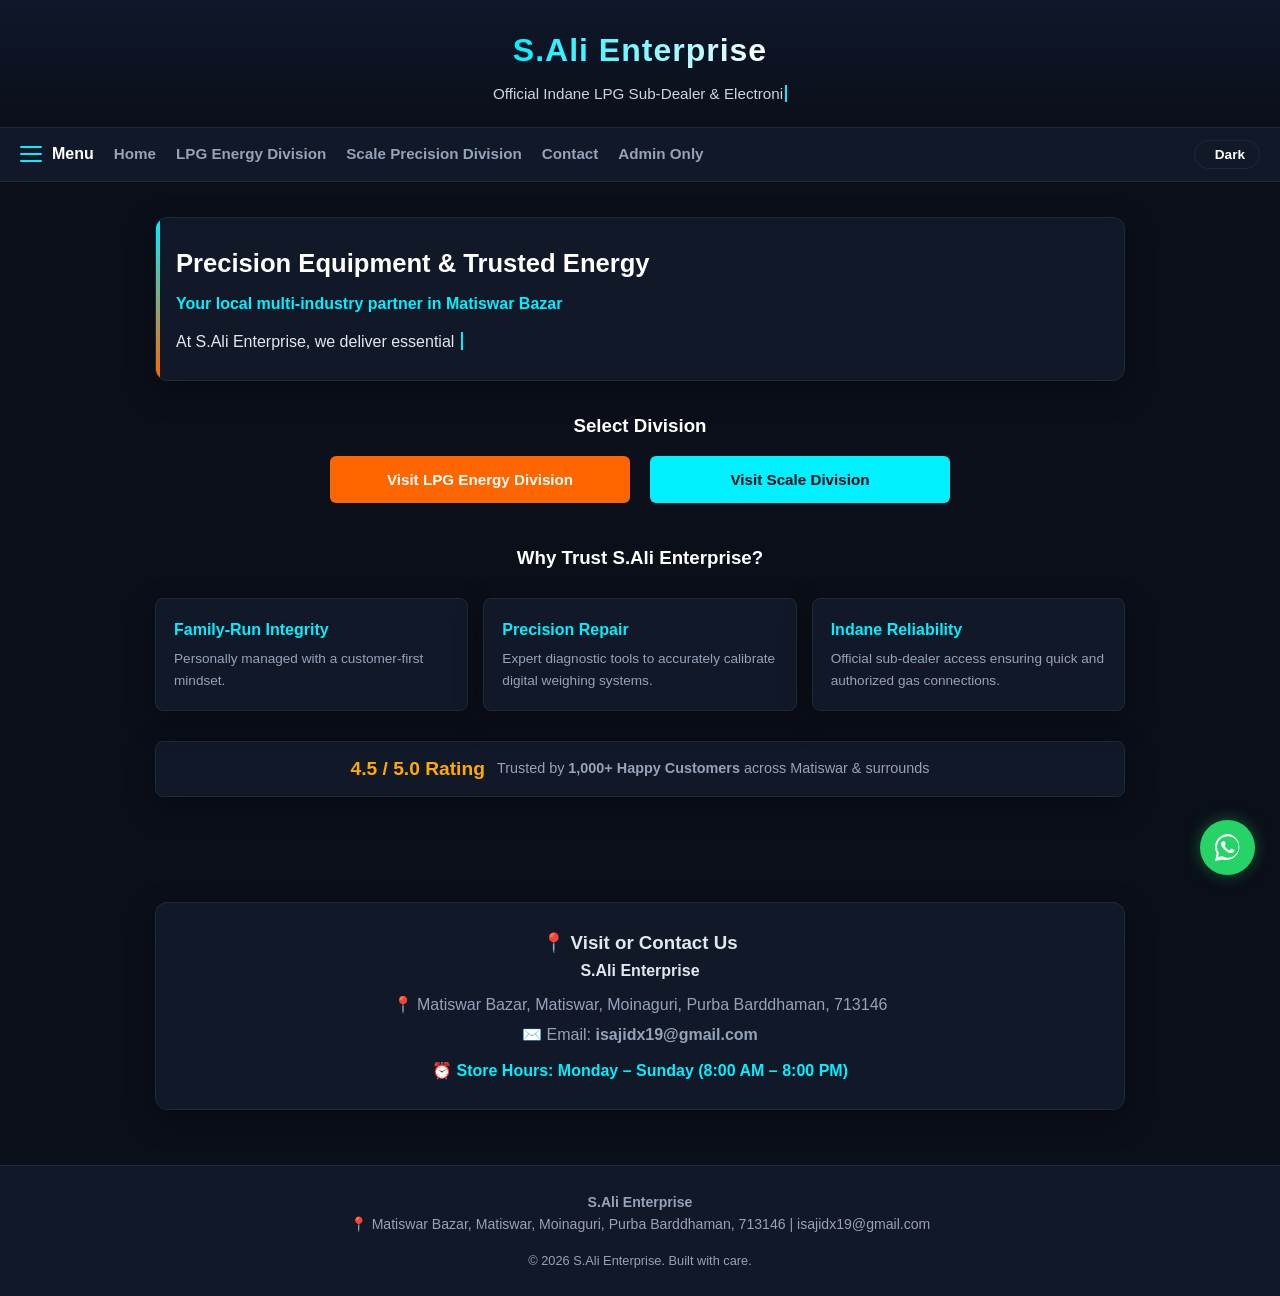
==== commit b3708d69: "Update index.html" ====
--- a/index.html
+++ b/index.html
@@ -3,83 +3,1262 @@
 <head>
     <meta charset="UTF-8">
     <meta name="viewport" content="width=device-width, initial-scale=1.0">
-    <title>S.Ali Enterprise | Official LPG & Precision Scales</title>
-    <link rel="stylesheet" href="style.css">
+    <title>S.Ali Enterprise | LPG Energy & Scale Precision</title>
+    <style>
+        /* CSS VARIABLE DEFINITIONS FOR DUAL THEMES */
+        :root {
+            --bg-color: #0b0f19;
+            --card-bg: #111827;
+            --header-bg: linear-gradient(180deg, #0f172a 0%, #0b0f19 100%);
+            --nav-bg: #111827;
+            --border-color: #1e293b;
+            --text-main: #e2e8f0;
+            --text-muted: #94a3b8;
+            --text-heading: #ffffff;
+            --accent-cyan: #00f0ff;
+            --accent-orange: #ff6600;
+            --btn-blue-bg: #00f0ff;
+            --btn-blue-text: #0b0f19;
+            --dropdown-bg: #1e293b;
+            --input-bg: #0b0f19;
+            --modal-overlay: rgba(3, 7, 18, 0.85);
+            --card-shadow: 0 10px 30px rgba(0, 0, 0, 0.3);
+        }
+
+        [data-theme="light"] {
+            --bg-color: #f8fafc;
+            --card-bg: #ffffff;
+            --header-bg: linear-gradient(180deg, #1e293b 0%, #0f172a 100%);
+            --nav-bg: #ffffff;
+            --border-color: #e2e8f0;
+            --text-main: #334155;
+            --text-muted: #64748b;
+            --text-heading: #0f172a;
+            --accent-cyan: #0284c7;
+            --accent-orange: #ea580c;
+            --btn-blue-bg: #0284c7;
+            --btn-blue-text: #ffffff;
+            --dropdown-bg: #ffffff;
+            --input-bg: #f1f5f9;
+            --modal-overlay: rgba(15, 23, 42, 0.6);
+            --card-shadow: 0 10px 25px rgba(0, 0, 0, 0.05);
+        }
+
+        /* Base Styles */
+        * {
+            box-sizing: border-box;
+            margin: 0;
+            padding: 0;
+            transition: background-color 0.3s ease, color 0.3s ease, border-color 0.3s ease;
+        }
+        body {
+            font-family: 'Segoe UI', Tahoma, Geneva, Verdana, sans-serif;
+            line-height: 1.6;
+            color: var(--text-main);
+            background-color: var(--bg-color);
+        }
+
+        /* Page Views */
+        .page-view { display: block; }
+        .page-view.hidden { display: none !important; }
+
+        /* Header */
+        header {
+            background: var(--header-bg);
+            border-bottom: 1px solid var(--border-color);
+            color: white;
+            padding: 25px 15px 20px 15px;
+            text-align: center;
+        }
+        
+        header h1 {
+            margin-bottom: 6px;
+            font-size: 2rem;
+            letter-spacing: 1px;
+            display: inline-block;
+            background: linear-gradient(90deg, #00f0ff, #ffffff, #ff6600, #00f0ff);
+            background-size: 300% auto;
+            color: transparent;
+            -webkit-background-clip: text;
+            background-clip: text;
+            animation: cyberShine 5s linear infinite;
+        }
+
+        @keyframes cyberShine {
+            0% { background-position: 0% center; }
+            100% { background-position: 300% center; }
+        }
+
+        header p {
+            font-size: 0.95rem;
+            color: #cbd5e1;
+            min-height: 1.5em;
+        }
+
+        /* Nav Bar */
+        nav {
+            background-color: var(--nav-bg);
+            padding: 12px 20px;
+            border-bottom: 1px solid var(--border-color);
+            display: flex;
+            align-items: center;
+            justify-content: space-between;
+            position: sticky;
+            top: 0;
+            z-index: 900;
+        }
+        .nav-left {
+            display: flex;
+            align-items: center;
+            gap: 20px;
+        }
+        .hamburger {
+            display: flex;
+            flex-direction: column;
+            justify-content: space-between;
+            width: 22px;
+            height: 16px;
+            cursor: pointer;
+        }
+        .hamburger span {
+            display: block;
+            height: 2px;
+            width: 100%;
+            background-color: var(--accent-cyan);
+            border-radius: 2px;
+        }
+
+        .services-menu-container {
+            position: relative;
+            display: inline-block;
+        }
+        .services-btn {
+            background: none;
+            border: none;
+            color: var(--text-heading);
+            font-size: 1rem;
+            font-weight: bold;
+            font-family: inherit;
+            cursor: pointer;
+            padding: 5px 0;
+            display: flex;
+            align-items: center;
+            gap: 10px;
+        }
+        .services-btn:hover { color: var(--accent-cyan); }
+
+        .dropdown-content {
+            display: none;
+            position: absolute;
+            top: 100%;
+            left: 0;
+            background-color: var(--dropdown-bg);
+            min-width: 240px;
+            box-shadow: 0px 8px 20px rgba(0,0,0,0.3);
+            border-radius: 8px;
+            z-index: 1000;
+            overflow: hidden;
+            border: 1px solid var(--border-color);
+            margin-top: 8px;
+            padding: 8px 0;
+        }
+        .dropdown-content a {
+            color: var(--text-main);
+            padding: 12px 20px;
+            text-decoration: none;
+            display: block;
+            font-weight: 500;
+            font-size: 0.95rem;
+            border-bottom: 1px solid rgba(255, 255, 255, 0.05);
+        }
+        .dropdown-content a:hover {
+            background-color: var(--bg-color);
+            color: var(--accent-cyan);
+        }
+
+        .menu-divider {
+            height: 1px;
+            background-color: var(--border-color);
+            margin: 6px 0;
+        }
+
+        .menu-section-header {
+            padding: 8px 20px 4px 20px;
+            font-size: 0.75rem;
+            text-transform: uppercase;
+            letter-spacing: 1px;
+            color: var(--accent-cyan);
+            font-weight: bold;
+        }
+
+        .services-menu-container.active .dropdown-content { display: block; }
+
+        .nav-links {
+            display: flex;
+            gap: 20px;
+        }
+        .nav-links a {
+            color: var(--text-muted);
+            text-decoration: none;
+            font-weight: bold;
+            font-size: 0.95rem;
+            cursor: pointer;
+        }
+        .nav-links a:hover, .nav-links a.active-link { color: var(--accent-cyan); }
+
+        .theme-toggle-btn {
+            background: var(--card-bg);
+            border: 1px solid var(--border-color);
+            color: var(--text-heading);
+            padding: 6px 14px;
+            border-radius: 20px;
+            cursor: pointer;
+            font-size: 0.85rem;
+            font-weight: bold;
+            display: flex;
+            align-items: center;
+            gap: 6px;
+        }
+
+        /* Floating WhatsApp Button */
+        .whatsapp-float {
+            position: fixed;
+            width: 55px;
+            height: 55px;
+            bottom: 25px;
+            right: 25px;
+            background-color: #25d366;
+            color: #fff;
+            border-radius: 50px;
+            text-align: center;
+            box-shadow: 0 0 15px rgba(37, 211, 102, 0.4);
+            z-index: 1000;
+            display: flex;
+            align-items: center;
+            justify-content: center;
+            text-decoration: none;
+            animation: floatBounce 3s ease-in-out infinite;
+        }
+        @keyframes floatBounce {
+            0%, 100% { transform: translateY(0); }
+            50% { transform: translateY(-8px); }
+        }
+        .whatsapp-float svg { width: 32px; height: 32px; fill: white; }
+
+        /* Main Container */
+        .container {
+            max-width: 1000px;
+            margin: 20px auto;
+            padding: 15px;
+        }
+
+        /* Back Navigation Bar */
+        .back-nav {
+            display: flex;
+            align-items: center;
+            justify-content: space-between;
+            margin-bottom: 20px;
+            padding-bottom: 10px;
+            border-bottom: 1px solid var(--border-color);
+            flex-wrap: wrap;
+            gap: 10px;
+        }
+
+        .back-btn {
+            background: var(--card-bg);
+            border: 1px solid var(--border-color);
+            color: var(--accent-cyan);
+            padding: 8px 16px;
+            border-radius: 20px;
+            cursor: pointer;
+            font-size: 0.9rem;
+            font-weight: bold;
+            display: inline-flex;
+            align-items: center;
+            gap: 8px;
+            transition: all 0.3s ease;
+        }
+
+        .back-btn:hover {
+            border-color: var(--accent-cyan);
+            background: var(--bg-color);
+            transform: translateX(-3px);
+        }
+
+        /* Hero / About Card */
+        .hero-card {
+            background: var(--card-bg);
+            border: 1px solid var(--border-color);
+            border-radius: 12px;
+            padding: 25px 20px;
+            margin-bottom: 30px;
+            box-shadow: var(--card-shadow);
+            position: relative;
+            overflow: hidden;
+        }
+        .hero-card::before {
+            content: '';
+            position: absolute;
+            top: 0; left: 0; width: 4px; height: 100%;
+            background: linear-gradient(180deg, var(--accent-cyan) 0%, var(--accent-orange) 100%);
+        }
+        h2.section-title {
+            color: var(--text-heading);
+            font-size: 1.6rem;
+            margin-bottom: 8px;
+        }
+        .tagline {
+            font-size: 1rem;
+            color: var(--accent-cyan);
+            margin-bottom: 12px;
+            font-weight: 600;
+        }
+
+        /* TYPEWRITER CURSOR STYLE */
+        .typewriter-cursor {
+            display: inline-block;
+            width: 2px;
+            height: 1.1em;
+            background-color: var(--accent-cyan);
+            margin-left: 2px;
+            vertical-align: text-bottom;
+            animation: blink 0.7s infinite;
+        }
+        @keyframes blink {
+            0%, 100% { opacity: 1; }
+            50% { opacity: 0; }
+        }
+
+        /* SHOWCASE GRID */
+        .showcase-header {
+            text-align: center;
+            margin: 10px 0 25px 0;
+        }
+        .showcase-header h2 {
+            font-size: 1.6rem;
+            color: var(--text-heading);
+        }
+        .showcase-header p {
+            color: var(--text-muted);
+            font-size: 0.9rem;
+        }
+
+        .showcase-grid {
+            display: grid;
+            grid-template-columns: repeat(auto-fit, minmax(260px, 1fr));
+            gap: 20px;
+        }
+
+        .showcase-card {
+            background-color: var(--card-bg);
+            border: 1px solid var(--border-color);
+            border-radius: 12px;
+            overflow: hidden;
+            transition: transform 0.3s, border-color 0.3s, opacity 0.3s ease;
+            display: flex;
+            flex-direction: column;
+            position: relative;
+            box-shadow: var(--card-shadow);
+        }
+
+        .showcase-card:hover {
+            transform: translateY(-5px);
+            border-color: var(--accent-cyan);
+        }
+        .card-tag {
+            position: absolute;
+            top: 12px; right: 12px;
+            background: var(--card-bg);
+            border: 1px solid var(--border-color);
+            color: var(--accent-cyan);
+            padding: 4px 10px;
+            border-radius: 20px;
+            font-size: 0.75rem;
+            font-weight: bold;
+        }
+        .card-img-wrapper {
+            height: 180px;
+            overflow: hidden;
+            background-color: var(--bg-color);
+            display: flex;
+            align-items: center;
+            justify-content: center;
+        }
+        .card-img-wrapper img {
+            width: 100%;
+            height: 100%;
+            object-fit: cover;
+            transition: transform 0.5s ease;
+        }
+        .showcase-card:hover .card-img-wrapper img {
+            transform: scale(1.05);
+        }
+        .card-content {
+            padding: 20px;
+            display: flex;
+            flex-direction: column;
+            flex-grow: 1;
+        }
+        .card-content h3 {
+            color: var(--text-heading);
+            font-size: 1.2rem;
+            margin-bottom: 8px;
+        }
+        .card-content p {
+            color: var(--text-muted);
+            font-size: 0.88rem;
+            margin-bottom: 15px;
+            flex-grow: 1;
+        }
+        .card-specs {
+            list-style: none;
+            margin: 0 0 18px 0;
+            padding: 0;
+            font-size: 0.85rem;
+            color: var(--text-main);
+        }
+        .card-specs li {
+            margin-bottom: 5px;
+            display: flex;
+            align-items: center;
+            gap: 6px;
+        }
+        .card-specs li span {
+            color: var(--accent-cyan);
+            font-weight: bold;
+        }
+
+        /* Buttons */
+        .btn-card-orange {
+            background-color: var(--accent-orange);
+            color: #ffffff;
+            border: none;
+            padding: 10px 15px;
+            border-radius: 6px;
+            font-weight: bold;
+            cursor: pointer;
+            width: 100%;
+            font-size: 0.95rem;
+        }
+
+        .btn-card-blue {
+            background-color: var(--btn-blue-bg);
+            color: var(--btn-blue-text);
+            border: none;
+            padding: 10px 15px;
+            border-radius: 6px;
+            font-weight: bold;
+            cursor: pointer;
+            width: 100%;
+            font-size: 0.95rem;
+        }
+
+        /* Features */
+        .features-grid {
+            display: grid;
+            grid-template-columns: repeat(auto-fit, minmax(200px, 1fr));
+            gap: 15px;
+            margin-top: 25px;
+        }
+        .feature-item {
+            background: var(--card-bg);
+            border: 1px solid var(--border-color);
+            padding: 18px;
+            border-radius: 8px;
+            box-shadow: var(--card-shadow);
+        }
+        .feature-item h4 {
+            color: var(--accent-cyan);
+            margin-bottom: 6px;
+        }
+        .feature-item p {
+            font-size: 0.85rem;
+            color: var(--text-muted);
+        }
+
+        /* Rating Badge */
+        .rating-badge {
+            background-color: var(--card-bg);
+            border: 1px solid var(--border-color);
+            border-radius: 8px;
+            padding: 12px 20px;
+            text-align: center;
+            margin: 30px 0 20px 0;
+            display: flex;
+            align-items: center;
+            justify-content: center;
+            gap: 12px;
+            flex-wrap: wrap;
+            box-shadow: var(--card-shadow);
+        }
+
+        /* Contact Section Box */
+        .contact-box {
+            background: var(--card-bg);
+            border: 1px solid var(--border-color);
+            border-radius: 12px;
+            padding: 25px 20px;
+            margin-top: 35px;
+            box-shadow: var(--card-shadow);
+            text-align: center;
+        }
+
+        /* ADMIN PAGE */
+        .admin-page-container {
+            max-width: 800px;
+            margin: 30px auto;
+            padding: 15px;
+        }
+        .admin-login-card {
+            background: var(--card-bg);
+            border: 1px solid var(--border-color);
+            border-radius: 12px;
+            padding: 30px 20px;
+            box-shadow: var(--card-shadow);
+            text-align: center;
+            max-width: 420px;
+            margin: 0 auto;
+        }
+        .admin-dashboard {
+            background: var(--card-bg);
+            border: 1px solid var(--border-color);
+            border-radius: 12px;
+            padding: 20px;
+            box-shadow: var(--card-shadow);
+        }
+        .dashboard-header {
+            display: flex;
+            justify-content: space-between;
+            align-items: center;
+            border-bottom: 1px solid var(--border-color);
+            padding-bottom: 15px;
+            margin-bottom: 20px;
+        }
+        .admin-grid {
+            display: grid;
+            grid-template-columns: repeat(auto-fit, minmax(200px, 1fr));
+            gap: 15px;
+            margin-bottom: 20px;
+        }
+        .admin-input-group {
+            display: flex;
+            flex-direction: column;
+            text-align: left;
+        }
+        .admin-input-group label {
+            font-size: 0.88rem;
+            font-weight: bold;
+            margin-bottom: 6px;
+        }
+        .admin-input-group input, .admin-input-group select {
+            padding: 10px;
+            border-radius: 6px;
+            border: 1px solid var(--border-color);
+            background: var(--input-bg);
+            color: var(--text-heading);
+        }
+        .admin-table {
+            width: 100%;
+            border-collapse: collapse;
+            font-size: 0.88rem;
+        }
+        .admin-table th, .admin-table td {
+            padding: 10px;
+            border: 1px solid var(--border-color);
+        }
+        .btn-delete {
+            background: #ef4444;
+            color: white;
+            border: none;
+            padding: 6px 10px;
+            border-radius: 4px;
+            cursor: pointer;
+        }
+
+        footer {
+            background-color: var(--card-bg);
+            border-top: 1px solid var(--border-color);
+            color: var(--text-muted);
+            text-align: center;
+            padding: 25px 15px;
+            margin-top: 40px;
+            font-size: 0.88rem;
+        }
+
+        /* MODAL */
+        .modal-overlay {
+            position: fixed;
+            top: 0; left: 0; width: 100%; height: 100%;
+            background: var(--modal-overlay);
+            backdrop-filter: blur(5px);
+            display: flex;
+            justify-content: center;
+            align-items: center;
+            opacity: 0;
+            pointer-events: none;
+            transition: opacity 0.3s ease;
+            z-index: 1000;
+            padding: 15px;
+        }
+        .modal-overlay.active { opacity: 1; pointer-events: auto; }
+        .modal-card {
+            background: var(--card-bg);
+            border: 1px solid var(--border-color);
+            width: 100%;
+            max-width: 500px;
+            border-radius: 12px;
+            padding: 25px;
+            position: relative;
+        }
+        .close-btn {
+            position: absolute;
+            top: 15px; right: 20px;
+            font-size: 1.5rem;
+            border: none; background: none;
+            cursor: pointer;
+            color: var(--text-muted);
+        }
+        .tab-group {
+            display: flex; gap: 10px; margin: 15px 0 20px 0;
+        }
+        .tab-btn {
+            flex: 1; padding: 10px;
+            border: 1px solid var(--border-color);
+            background: var(--bg-color);
+            color: var(--text-muted);
+            font-weight: bold; border-radius: 6px; cursor: pointer;
+        }
+        .tab-btn.active {
+            background: var(--accent-cyan);
+            color: #ffffff;
+            border-color: var(--accent-cyan);
+        }
+
+        .form-group { margin-bottom: 15px; text-align: left; }
+        .form-group label {
+            display: block; font-weight: 600; margin-bottom: 5px; font-size: 0.85rem;
+        }
+        .form-group input, .form-group select, .form-group textarea {
+            width: 100%; padding: 10px;
+            border: 1px solid var(--border-color);
+            background-color: var(--input-bg);
+            color: var(--text-heading);
+            border-radius: 6px;
+            outline: none;
+        }
+        .error-msg { color: #ef4444; font-size: 0.8rem; display: none; }
+        .error-msg.visible { display: block; }
+        .success-box { display: none; text-align: center; padding: 20px 10px; }
+
+        @media (max-width: 768px) {
+            .nav-links { display: none; }
+        }
+    </style>
 </head>
 <body>
 
-    <!-- Header Navigation -->
     <header>
-        <div class="logo">S.Ali Enterprise</div>
-        <nav>
-            <a href="index.html" class="active">Home</a>
-            <a href="lpg.html">LPG Energy</a>
-            <a href="scale.html">Scale Precision</a>
-            <a href="contact.html">Contact</a>
-            <a href="admin.html" style="color: var(--accent-orange);">Admin</a>
-        </nav>
-        <button class="theme-toggle" onclick="toggleTheme()">Theme</button>
+        <h1>S.Ali Enterprise</h1>
+        <p><span id="header-typewriter"></span><span class="typewriter-cursor"></span></p>
     </header>
 
-    <!-- Main Hero Section -->
-    <section class="hero">
-        <h1>Precision Equipment.<br>Trusted Energy Solutions.</h1>
-        <p>Serving Matiswar & surrounding commercial markets with official Indane LPG distribution and certified electronic weighing scale calibrations.</p>
-        <div class="cta-group">
-            <a href="lpg.html" class="btn-primary">LPG Energy Portal</a>
-            <a href="scale.html" class="btn-secondary">Scale Division Portal</a>
+    <!-- Navigation Bar -->
+    <nav>
+        <div class="nav-left">
+            <div class="services-menu-container" id="servicesMenu">
+                <button class="services-btn" onclick="toggleMenu(event)">
+                    <div class="hamburger">
+                        <span></span>
+                        <span></span>
+                        <span></span>
+                    </div>
+                    Menu
+                </button>
+                <div class="dropdown-content">
+                    <div class="menu-section-header">Pages</div>
+                    <a href="javascript:void(0)" onclick="switchPage('home')">Home</a>
+                    <a href="javascript:void(0)" onclick="switchPage('lpg')">LPG Energy Division Page</a>
+                    <a href="javascript:void(0)" onclick="switchPage('scale')">Scale Precision Division Page</a>
+                    <a href="javascript:void(0)" onclick="switchPage('contact')">Contact Us</a>
+                    
+                    <div class="menu-divider"></div>
+                    <a href="javascript:void(0)" onclick="switchPage('admin')" style="color: var(--accent-orange); font-weight: bold;">Admin Only</a>
+                </div>
+            </div>
+
+            <div class="nav-links">
+                <a onclick="switchPage('home')">Home</a>
+                <a onclick="switchPage('lpg')">LPG Energy Division</a>
+                <a onclick="switchPage('scale')">Scale Precision Division</a>
+                <a onclick="switchPage('contact')">Contact</a>
+                <a onclick="switchPage('admin')">Admin Only</a>
+            </div>
         </div>
-    </section>
-
-    <!-- Metrics Bar -->
-    <section class="stats-bar">
-        <div class="stat-item">
-            <h3>1,000+</h3>
-            <p>Active Customers</p>
+
+        <button class="theme-toggle-btn" id="themeToggleBtn" onclick="toggleTheme()">
+            <span id="themeIcon"></span> <span id="themeText">Dark</span>
+        </button>
+    </nav>
+
+    <!-- Floating WhatsApp Button -->
+    <a href="https://wa.me/917550961730" class="whatsapp-float" target="_blank" aria-label="Chat on WhatsApp">
+        <svg viewBox="0 0 32 32">
+            <path d="M16 2a13 13 0 0 0-11.3 19.4L3 29l7.8-1.6A13 13 0 1 0 16 2zm0 23.8a10.8 10.8 0 0 1-5.5-1.5l-.4-.2-4.1.8.9-3.9-.3-.4A10.8 10.8 0 1 1 16 25.8zm5.9-8.1c-.3-.2-1.9-.9-2.2-1s-.5-.2-.7.2-.8 1-1 1.2-.4.2-.7 0a9.1 9.1 0 0 1-2.7-1.7 10 10 0 0 1-1.9-2.3c-.2-.3 0-.5.1-.7l.5-.6c.1-.2.2-.4.3-.5a.4.4 0 0 0 0-.4c0-.2-.7-1.7-1-2.3s-.5-.5-.7-.5h-.6a1.2 1.2 0 0 0-.9.4A3.7 3.7 0 0 0 9 11.8a6.4 6.4 0 0 0 1.3 3.4 14.7 14.7 0 0 0 5.6 5 18.2 18.2 0 0 0 1.9.7 4.6 4.6 0 0 0 2.1.1 3.4 3.4 0 0 0 2.2-1.6 2.8 2.8 0 0 0 .2-1.5c-.1-.1-.3-.2-.6-.4z"/>
+        </svg>
+    </a>
+
+    <!-- PAGE 1: HOME PAGE -->
+    <div id="homePage" class="page-view container">
+        <section class="hero-card">
+            <h2 class="section-title">Precision Equipment &amp; Trusted Energy</h2>
+            <p class="tagline">Your local multi-industry partner in Matiswar Bazar</p>
+            <p>
+                <span id="hero-typewriter"></span><span class="typewriter-cursor"></span>
+            </p>
+        </section>
+
+        <div style="margin: 30px 0; text-align: center;">
+            <h3 style="color: var(--text-heading); margin-bottom: 15px;">Select Division</h3>
+            <div style="display: flex; gap: 20px; justify-content: center; flex-wrap: wrap;">
+                <button class="btn-card-orange" style="max-width: 300px; padding: 15px;" onclick="switchPage('lpg')">Visit LPG Energy Division</button>
+                <button class="btn-card-blue" style="max-width: 300px; padding: 15px;" onclick="switchPage('scale')">Visit Scale Division</button>
+            </div>
         </div>
-        <div class="stat-item">
-            <h3>4.5★</h3>
-            <p>Satisfaction Rating</p>
+
+        <div style="margin-top: 40px;">
+            <h3 style="text-align: center; margin-bottom: 20px; color: var(--text-heading);">Why Trust S.Ali Enterprise?</h3>
+            <div class="features-grid">
+                <div class="feature-item">
+                    <h4>Family-Run Integrity</h4>
+                    <p>Personally managed with a customer-first mindset.</p>
+                </div>
+                <div class="feature-item">
+                    <h4>Precision Repair</h4>
+                    <p>Expert diagnostic tools to accurately calibrate digital weighing systems.</p>
+                </div>
+                <div class="feature-item">
+                    <h4>Indane Reliability</h4>
+                    <p>Official sub-dealer access ensuring quick and authorized gas connections.</p>
+                </div>
+            </div>
         </div>
-        <div class="stat-item">
-            <h3>100%</h3>
-            <p>Safety Certified</p>
+
+        <div class="rating-badge">
+            <span style="color: #ffaa00; font-weight: bold; font-size: 1.2rem;">4.5 / 5.0 Rating</span>
+            <span style="color: var(--text-muted); font-size: 0.9rem;">Trusted by <strong>1,000+ Happy Customers</strong> across Matiswar &amp; surrounds</span>
         </div>
-    </section>
-
-    <!-- Portal Selection Section -->
-    <section class="portal-section">
-        <div class="portal-card">
-            <h2 style="color: var(--accent-orange);">LPG Energy Division</h2>
-            <p>Official Indane sub-dealer services. Book 14.2kg domestic refills, 19kg commercial cylinders, or safety accessories online.</p>
-            <a href="lpg.html" class="btn-primary" style="display: inline-block; width: 100%; text-align: center;">Book LPG Refill →</a>
+    </div>
+
+    <!-- PAGE 2: LPG ENERGY DIVISION PAGE -->
+    <div id="lpgPage" class="page-view hidden container">
+        <!-- Back Navigation Button -->
+        <div class="back-nav">
+            <button class="back-btn" onclick="switchPage('home')">← Back to Home / Change Division</button>
         </div>
 
-        <div class="portal-card">
-            <h2 style="color: var(--accent-cyan);">Scale Precision Division</h2>
-            <p>Heavy-duty platform scales and 30kg tabletop digital systems. Complete sales, maintenance, and accuracy stamping services.</p>
-            <a href="scale.html" class="btn-secondary" style="display: inline-block; width: 100%; text-align: center;">Explore Scales →</a>
+        <div class="showcase-header">
+            <h2>LPG Energy Division</h2>
+            <p>Official Indane refill bookings, new gas connections, and certified safety accessories.</p>
         </div>
-    </section>
-
+
+        <div class="showcase-grid">
+            <!-- Product 1: 14.2kg Domestic Cylinder -->
+            <div class="showcase-card">
+                <span class="card-tag">Official Indane</span>
+                <div class="card-img-wrapper">
+                    <img src="14 kg.png" alt="14.2kg Domestic Cylinder">
+                </div>
+                <div class="card-content">
+                    <h3>14.2 kg Domestic Cylinder</h3>
+                    <p>Standard household LPG fuel connection with strict official safety protocols.</p>
+                    <ul class="card-specs">
+                        <li><span>✓</span> Fast Sub-Dealer Booking</li>
+                        <li><span>✓</span> Verified Safety Checks</li>
+                    </ul>
+                    <button class="btn-card-orange" onclick="openModalWithOption('lpg', '14.2kg Domestic Cylinder')">Book Gas Refill</button>
+                </div>
+            </div>
+
+            <!-- Product 2: Suraksha Hosepipe -->
+            <div class="showcase-card">
+                <span class="card-tag">LPG Safety Accessory</span>
+                <div class="card-img-wrapper">
+                    <img src="hosepipe.png" alt="Suraksha LPG Hosepipe">
+                </div>
+                <div class="card-content">
+                    <h3>Suraksha LPG Hosepipe</h3>
+                    <p>High-grade, steel-reinforced safety rubber hosepipe for certified leak-proof connection.</p>
+                    <ul class="card-specs">
+                        <li><span>✓</span> Fire &amp; Rat Resistant</li>
+                        <li><span>✓</span> ISI Certified Safety Standard</li>
+                    </ul>
+                    <button class="btn-card-orange" onclick="openModalWithOption('lpg', 'Suraksha Hosepipe Replacement')">Order Safety Pipe</button>
+                </div>
+            </div>
+        </div>
+    </div>
+
+    <!-- PAGE 3: SCALE PRECISION DIVISION PAGE -->
+    <div id="scalePage" class="page-view hidden container">
+        <!-- Back Navigation Button -->
+        <div class="back-nav">
+            <button class="back-btn" onclick="switchPage('home')">← Back to Home / Change Division</button>
+        </div>
+
+        <div class="showcase-header">
+            <h2>Scale Precision Division</h2>
+            <p>Digital tabletop scales, heavy platform machinery sales, technical repair, and calibration.</p>
+        </div>
+
+        <div class="showcase-grid">
+            <!-- Product 3: 30kg Tabletop Scale -->
+            <div class="showcase-card">
+                <span class="card-tag">Sales &amp; Repair</span>
+                <div class="card-img-wrapper">
+                    <img src="30kg.png" alt="30kg Tabletop Scale">
+                </div>
+                <div class="card-content">
+                    <h3>30 kg Tabletop Digital Scale</h3>
+                    <p>Compact, high-precision electronic scale ideal for retail shops and grocery markets.</p>
+                    <ul class="card-specs">
+                        <li><span>✓</span> Dual Display &amp; Battery Back-up</li>
+                        <li><span>✓</span> Repair &amp; Calibration Service</li>
+                    </ul>
+                    <button class="btn-card-blue" onclick="openModalWithOption('scale', 'Buy a New Scale')">Request Scale Service</button>
+                </div>
+            </div>
+
+            <!-- Product 4: 100kg - 300kg Platform Scale -->
+            <div class="showcase-card">
+                <span class="card-tag">Commercial Machinery</span>
+                <div class="card-img-wrapper">
+                    <img src="100kg.png" alt="100kg - 300kg Heavy Platform Scale">
+                </div>
+                <div class="card-content">
+                    <h3>100kg – 300kg Platform Scale</h3>
+                    <p>Heavy-duty steel platform scales for commercial loads, agricultural, and wholesale trade.</p>
+                    <ul class="card-specs">
+                        <li><span>✓</span> Heavy-Load Capacity (Up to 300kg)</li>
+                        <li><span>✓</span> On-Site / Shop Repair</li>
+                    </ul>
+                    <button class="btn-card-blue" onclick="openModalWithOption('scale', 'Scale Repair &amp; Calibration')">Request Scale Service</button>
+                </div>
+            </div>
+        </div>
+    </div>
+
+    <!-- CONTACT SECTION (SHARED ACROSS PAGES) -->
+    <div id="contactSection" class="container">
+        <section class="contact-box" id="contact">
+            <h3>📍 Visit or Contact Us </h3>
+            <p style="margin-bottom: 8px;"> <strong>S.Ali Enterprise</strong></p>
+            <p style="color: var(--text-muted);">📍 Matiswar Bazar, Matiswar, Moinaguri, Purba Barddhaman, 713146</p>
+            <p style="color: var(--text-muted); margin-top: 5px;">✉️ Email: <strong>isajidx19@gmail.com</strong></p>
+            <p style="color: var(--accent-cyan); font-weight: bold; margin-top: 10px;">⏰ Store Hours: Monday – Sunday (8:00 AM – 8:00 PM)</p>
+        </section>
+    </div>
+
+    <!-- PAGE 4: ADMIN PAGE -->
+    <div id="adminPage" class="page-view hidden admin-page-container">
+        <div id="adminLoginCard" class="admin-login-card">
+            <h2 style="color: var(--accent-orange); margin-bottom: 10px;">Admin Portal Login</h2>
+            <p style="color: var(--text-muted); margin-bottom: 20px;">Authorized access only. Please sign in to manage shop records.</p>
+            
+            <form onsubmit="handleAdminLogin(event)">
+                <div class="form-group">
+                    <label for="adminUsername">Username</label>
+                    <input type="text" id="adminUsername" placeholder="Enter username" required>
+                </div>
+                <div class="form-group">
+                    <label for="adminPassword">Password / PIN</label>
+                    <input type="password" id="adminPassword" placeholder="Enter PIN" required>
+                </div>
+                <button type="submit" class="btn-card-orange" style="width: 100%; margin-top: 10px; padding: 12px;">Login to Portal</button>
+                <button type="button" class="btn-card-blue" style="width: 100%; margin-top: 10px; padding: 10px; background: transparent; border: 1px solid var(--border-color); color: var(--text-main);" onclick="switchPage('home')">Back to Home</button>
+            </form>
+        </div>
+
+        <div id="adminDashboard" class="admin-dashboard" style="display: none;">
+            <div class="dashboard-header">
+                <h2 style="color: var(--accent-orange); font-size: 1.5rem;">Shop Management Dashboard</h2>
+                <div>
+                    <button class="btn-card-blue" style="padding: 6px 14px; width: auto; font-size: 0.85rem;" onclick="switchPage('home')">Website</button>
+                    <button class="btn-delete" style="padding: 6px 14px; width: auto; font-size: 0.85rem;" onclick="logoutAdmin()">Logout</button>
+                </div>
+            </div>
+
+            <h3 style="color: var(--accent-cyan); margin-bottom: 15px;">Add New Customer Record</h3>
+            <form id="adminForm" onsubmit="saveCustomerRecord(event)">
+                <div class="admin-grid">
+                    <div class="admin-input-group">
+                        <label for="adminName">Customer Name</label>
+                        <input type="text" id="adminName" placeholder="e.g. Ramesh Roy" required>
+                    </div>
+                    <div class="admin-input-group">
+                        <label for="adminPhone">Mobile Number</label>
+                        <input type="tel" id="adminPhone" placeholder="10-digit mobile" required>
+                    </div>
+                    <div class="admin-input-group">
+                        <label for="adminLpgId">LPG Consumer No.</label>
+                        <input type="text" id="adminLpgId" placeholder="e.g. 7500001234">
+                    </div>
+                    <div class="admin-input-group">
+                        <label for="adminServiceType">Service / Item</label>
+                        <select id="adminServiceType">
+                            <option value="14.2kg Refill">14.2kg Refill</option>
+                            <option value="New LPG Connection">New LPG Connection</option>
+                            <option value="Suraksha Hosepipe">Suraksha Hosepipe</option>
+                            <option value="Scale Repair">Scale Repair</option>
+                            <option value="New Scale Purchase">New Scale Purchase</option>
+                        </select>
+                    </div>
+                </div>
+                <button type="submit" class="btn-card-orange" style="padding: 12px; font-size: 1rem;">Save Customer Record</button>
+            </form>
+
+            <div style="margin-top: 30px;">
+                <h3 style="color: var(--text-heading); margin-bottom: 10px;">Saved Customer Records</h3>
+                <div style="overflow-x: auto;">
+                    <table class="admin-table">
+                        <thead>
+                            <tr>
+                                <th>Date</th>
+                                <th>Name</th>
+                                <th>Mobile</th>
+                                <th>LPG Consumer ID</th>
+                                <th>Service</th>
+                                <th>Action</th>
+                            </tr>
+                        </thead>
+                        <tbody id="recordsTableBody"></tbody>
+                    </table>
+                </div>
+            </div>
+        </div>
+    </div>
+
+    <!-- Footer -->
     <footer>
-        <p><strong>S.Ali Enterprise</strong> — Matiswar Bazar, Purba Barddhaman, 713146</p>
-        <p style="margin-top: 10px;">&copy; 2026 All Rights Reserved.</p>
+        <p><strong>S.Ali Enterprise</strong></p>
+        <p>📍 Matiswar Bazar, Matiswar, Moinaguri, Purba Barddhaman, 713146 | isajidx19@gmail.com</p>
+        <p style="margin-top: 15px; font-size: 0.8rem; color: var(--text-muted);">&copy; 2026 S.Ali Enterprise. Built with care.</p>
     </footer>
 
+    <!-- POPUP MODAL -->
+    <div class="modal-overlay" id="requestModal">
+        <div class="modal-card">
+            <button class="close-btn" onclick="closeModal()">&times;</button>
+            
+            <div id="formContainer">
+                <h3 style="color: var(--accent-cyan); text-align: center; margin-bottom: 5px;">Service Request Form</h3>
+                
+                <div class="tab-group">
+                    <button type="button" class="tab-btn active" id="tabLpg" onclick="switchTab('lpg')">LPG Service</button>
+                    <button type="button" class="tab-btn" id="tabScale" onclick="switchTab('scale')">Scale Service</button>
+                </div>
+
+                <form id="serviceForm" action="https://api.web3forms.com/submit" method="POST" novalidate>
+                    <input type="hidden" name="access_key" value="80d39da3-e686-4662-9a45-29e72bfe354d">
+                    <input type="hidden" name="subject" value="New Service Request from Website - S.Ali Enterprise">
+                    <input type="hidden" name="from_name" value="S.Ali Enterprise Website">
+                    <input type="hidden" id="serviceType" name="Service Category" value="LPG Service">
+
+                    <div class="form-group">
+                        <label for="custName">Full Name *</label>
+                        <input type="text" id="custName" name="Customer Name" placeholder="Enter your full name" required>
+                        <span class="error-msg" id="nameError">Please enter a valid name.</span>
+                    </div>
+
+                    <div class="form-group">
+                        <label for="custPhone">Phone Number *</label>
+                        <input type="tel" id="custPhone" name="Phone Number" placeholder="10-digit mobile number" required>
+                        <span class="error-msg" id="phoneError">Please enter a valid 10-digit phone number.</span>
+                    </div>
+
+                    <div class="form-group">
+                        <label for="serviceOption" id="optionLabel">Option *</label>
+                        <select id="serviceOption" name="Requested Option"></select>
+                    </div>
+
+                    <div class="form-group">
+                        <label for="custAddress">Delivery / Location Address *</label>
+                        <textarea id="custAddress" name="Address / Location" rows="2" placeholder="Enter full address or landmark" required></textarea>
+                        <span class="error-msg" id="addressError">Please provide your location address.</span>
+                    </div>
+
+                    <button type="submit" id="submitBtn" class="btn-card-orange" style="width: 100%; margin-top: 10px; padding: 12px;">Submit Request</button>
+                </form>
+            </div>
+
+            <div class="success-box" id="successBox">
+                <h3>Request Submitted</h3>
+                <p style="margin-top: 10px; color: var(--text-main);">Your details have been sent directly to <strong>S.Ali Enterprise</strong>. We will contact you shortly.</p>
+                <button class="btn-card-blue" onclick="closeModal()" style="margin-top: 15px;">Close Window</button>
+            </div>
+        </div>
+    </div>
+
+    <!-- JS LOGIC -->
     <script>
+        // TYPEWRITER ANIMATION SCRIPT (5-SECOND LOOP)
+        const headerText = "Official Indane LPG Sub-Dealer & Electronic Scale Experts";
+        const heroText = "At S.Ali Enterprise, we deliver essential domestic & commercial Indane LPG solutions alongside expert sales, technical repair, and precision calibration for electronic weighing scales.";
+        
+        let index = 0;
+        const typingSpeed = 30;
+        const delayBeforeRestart = 5000;
+
+        function typeWriterLoop() {
+            const headerEl = document.getElementById("header-typewriter");
+            const heroEl = document.getElementById("hero-typewriter");
+
+            if (index < Math.max(headerText.length, heroText.length)) {
+                if (index < headerText.length) headerEl.innerHTML += headerText.charAt(index);
+                if (index < heroText.length) heroEl.innerHTML += heroText.charAt(index);
+                index++;
+                setTimeout(typeWriterLoop, typingSpeed);
+            } else {
+                setTimeout(() => {
+                    index = 0;
+                    headerEl.innerHTML = "";
+                    heroEl.innerHTML = "";
+                    typeWriterLoop();
+                }, delayBeforeRestart);
+            }
+        }
+        window.addEventListener('DOMContentLoaded', typeWriterLoop);
+
+        // PAGE SWITCHING LOGIC
+        function switchPage(page) {
+            closeMenu();
+            
+            const homePage = document.getElementById('homePage');
+            const lpgPage = document.getElementById('lpgPage');
+            const scalePage = document.getElementById('scalePage');
+            const adminPage = document.getElementById('adminPage');
+            const contactSec = document.getElementById('contactSection');
+
+            // Hide all pages
+            [homePage, lpgPage, scalePage, adminPage].forEach(p => p.classList.add('hidden'));
+
+            if (page === 'lpg') {
+                lpgPage.classList.remove('hidden');
+                contactSec.style.display = 'block';
+            } else if (page === 'scale') {
+                scalePage.classList.remove('hidden');
+                contactSec.style.display = 'block';
+            } else if (page === 'admin') {
+                adminPage.classList.remove('hidden');
+                contactSec.style.display = 'none';
+            } else if (page === 'contact') {
+                homePage.classList.remove('hidden');
+                contactSec.style.display = 'block';
+                document.getElementById('contact').scrollIntoView({ behavior: 'smooth' });
+                return;
+            } else {
+                homePage.classList.remove('hidden');
+                contactSec.style.display = 'block';
+            }
+
+            window.scrollTo({ top: 0, behavior: 'smooth' });
+        }
+
+        // Toggle Dropdown Menu
+        function toggleMenu(event) {
+            event.stopPropagation();
+            document.getElementById('servicesMenu').classList.toggle('active');
+        }
+
+        function closeMenu() {
+            const menu = document.getElementById('servicesMenu');
+            if (menu) menu.classList.remove('active');
+        }
+
+        document.addEventListener('click', closeMenu);
+
+        // Theme Toggle Logic
+        const themeToggleBtn = document.getElementById('themeToggleBtn');
+        const themeIcon = document.getElementById('themeIcon');
+        const themeText = document.getElementById('themeText');
+
         function toggleTheme() {
             const currentTheme = document.documentElement.getAttribute('data-theme');
             if (currentTheme === 'light') {
                 document.documentElement.setAttribute('data-theme', 'dark');
+                themeText.textContent = 'Dark';
                 localStorage.setItem('theme', 'dark');
             } else {
                 document.documentElement.setAttribute('data-theme', 'light');
+                themeText.textContent = 'Light';
                 localStorage.setItem('theme', 'light');
             }
         }
+
         if (localStorage.getItem('theme') === 'light') {
             document.documentElement.setAttribute('data-theme', 'light');
+            themeText.textContent = 'Light';
+        }
+
+        // Modal Logic
+        const modal = document.getElementById('requestModal');
+        const serviceForm = document.getElementById('serviceForm');
+        const phoneInput = document.getElementById('custPhone');
+        const nameInput = document.getElementById('custName');
+        const addressInput = document.getElementById('custAddress');
+        const submitBtn = document.getElementById('submitBtn');
+
+        function openModal(type) {
+            closeMenu();
+            modal.classList.add('active');
+            switchTab(type);
+        }
+
+        function openModalWithOption(type, optionValue) {
+            openModal(type);
+            const selectOption = document.getElementById('serviceOption');
+            if (selectOption) selectOption.value = optionValue;
+        }
+
+        function closeModal() {
+            modal.classList.remove('active');
+            setTimeout(() => {
+                document.getElementById('formContainer').style.display = 'block';
+                document.getElementById('successBox').style.display = 'none';
+                serviceForm.reset();
+                submitBtn.disabled = false;
+                submitBtn.textContent = 'Submit Request';
+            }, 300);
+        }
+
+        function switchTab(type) {
+            const tabLpg = document.getElementById('tabLpg');
+            const tabScale = document.getElementById('tabScale');
+            const optionLabel = document.getElementById('optionLabel');
+            const selectOption = document.getElementById('serviceOption');
+            const serviceTypeInput = document.getElementById('serviceType');
+
+            if (type === 'lpg') {
+                tabLpg.classList.add('active');
+                tabScale.classList.remove('active');
+                serviceTypeInput.value = 'LPG Service';
+                optionLabel.textContent = 'Request Type *';
+                selectOption.innerHTML = `
+                    <option value="New Connection">New Connection</option>
+                    <option value="Suraksha Hosepipe Replacement">Suraksha Hosepipe Replacement</option>
+                    <option value="5kg Compact Cylinder">5 kg Compact Cylinder</option>
+                    <option value="14.2kg Domestic Cylinder">14.2 kg Domestic Cylinder</option>
+                    <option value="19kg Commercial Cylinder">19 kg Commercial Cylinder</option>
+                `;
+            } else {
+                tabScale.classList.add('active');
+                tabLpg.classList.remove('active');
+                serviceTypeInput.value = 'Scale Service';
+                optionLabel.textContent = 'Scale Option Needed *';
+                selectOption.innerHTML = `
+                    <option value="Buy a New Scale">Buy a New Scale</option>
+                    <option value="Scale Repair & Calibration">Scale Repair & Calibration</option>
+                    <option value="General Maintenance Checkup">General Maintenance Checkup</option>
+                `;
+            }
+        }
+
+        /* Form Submission */
+        serviceForm.addEventListener('submit', function(e) {
+            e.preventDefault();
+            const isPhoneValid = /^[6-9]\d{9}$/.test(phoneInput.value.trim());
+            const isNameValid = nameInput.value.trim().length >= 2;
+            const isAddressValid = addressInput.value.trim().length >= 3;
+
+            if (isPhoneValid && isNameValid && isAddressValid) {
+                submitBtn.disabled = true;
+                submitBtn.textContent = 'Sending...';
+
+                fetch('https://api.web3forms.com/submit', {
+                    method: 'POST',
+                    body: new FormData(serviceForm)
+                })
+                .then(res => {
+                    if (res.status === 200) {
+                        document.getElementById('formContainer').style.display = 'none';
+                        document.getElementById('successBox').style.display = 'block';
+                    } else {
+                        alert('Error submitting form. Please contact us directly.');
+                        submitBtn.disabled = false;
+                        submitBtn.textContent = 'Submit Request';
+                    }
+                });
+            }
+        });
+
+        /* ADMIN AUTH & DASHBOARD LOGIC */
+        const ADMIN_USER = "admin";
+        const ADMIN_PIN = "8511";
+
+        function handleAdminLogin(event) {
+            event.preventDefault();
+            const user = document.getElementById('adminUsername').value.trim();
+            const pass = document.getElementById('adminPassword').value.trim();
+
+            if (user === ADMIN_USER && pass === ADMIN_PIN) {
+                document.getElementById('adminLoginCard').style.display = 'none';
+                document.getElementById('adminDashboard').style.display = 'block';
+                displayRecords();
+            } else {
+                alert("Invalid Username or PIN!");
+            }
+        }
+
+        function logoutAdmin() {
+            document.getElementById('adminDashboard').style.display = 'none';
+            document.getElementById('adminLoginCard').style.display = 'block';
+            switchPage('home');
+        }
+
+        function saveCustomerRecord(event) {
+            event.preventDefault();
+            const name = document.getElementById('adminName').value.trim();
+            const phone = document.getElementById('adminPhone').value.trim();
+            const lpgId = document.getElementById('adminLpgId').value.trim() || 'N/A';
+            const service = document.getElementById('adminServiceType').value;
+            const date = new Date().toLocaleDateString();
+
+            const record = { name, phone, lpgId, service, date };
+            let records = JSON.parse(localStorage.getItem('customerRecords')) || [];
+            records.unshift(record);
+            localStorage.setItem('customerRecords', JSON.stringify(records));
+
+            document.getElementById('adminForm').reset();
+            displayRecords();
+        }
+
+        function displayRecords() {
+            const tableBody = document.getElementById('recordsTableBody');
+            let records = JSON.parse(localStorage.getItem('customerRecords')) || [];
+
+            if (records.length === 0) {
+                tableBody.innerHTML = '<tr><td colspan="6" style="text-align:center; color: var(--text-muted);">No records saved yet.</td></tr>';
+                return;
+            }
+
+            tableBody.innerHTML = records.map((rec, index) => `
+                <tr>
+                    <td>${rec.date}</td>
+                    <td><strong>${rec.name}</strong></td>
+                    <td>${rec.phone}</td>
+                    <td>${rec.lpgId}</td>
+                    <td>${rec.service}</td>
+                    <td><button class="btn-delete" onclick="deleteRecord(${index})">Delete</button></td>
+                </tr>
+            `).join('');
+        }
+
+        function deleteRecord(index) {
+            if (confirm("Delete this record?")) {
+                let records = JSON.parse(localStorage.getItem('customerRecords')) || [];
+                records.splice(index, 1);
+                localStorage.setItem('customerRecords', JSON.stringify(records));
+                displayRecords();
+            }
         }
     </script>
 </body>
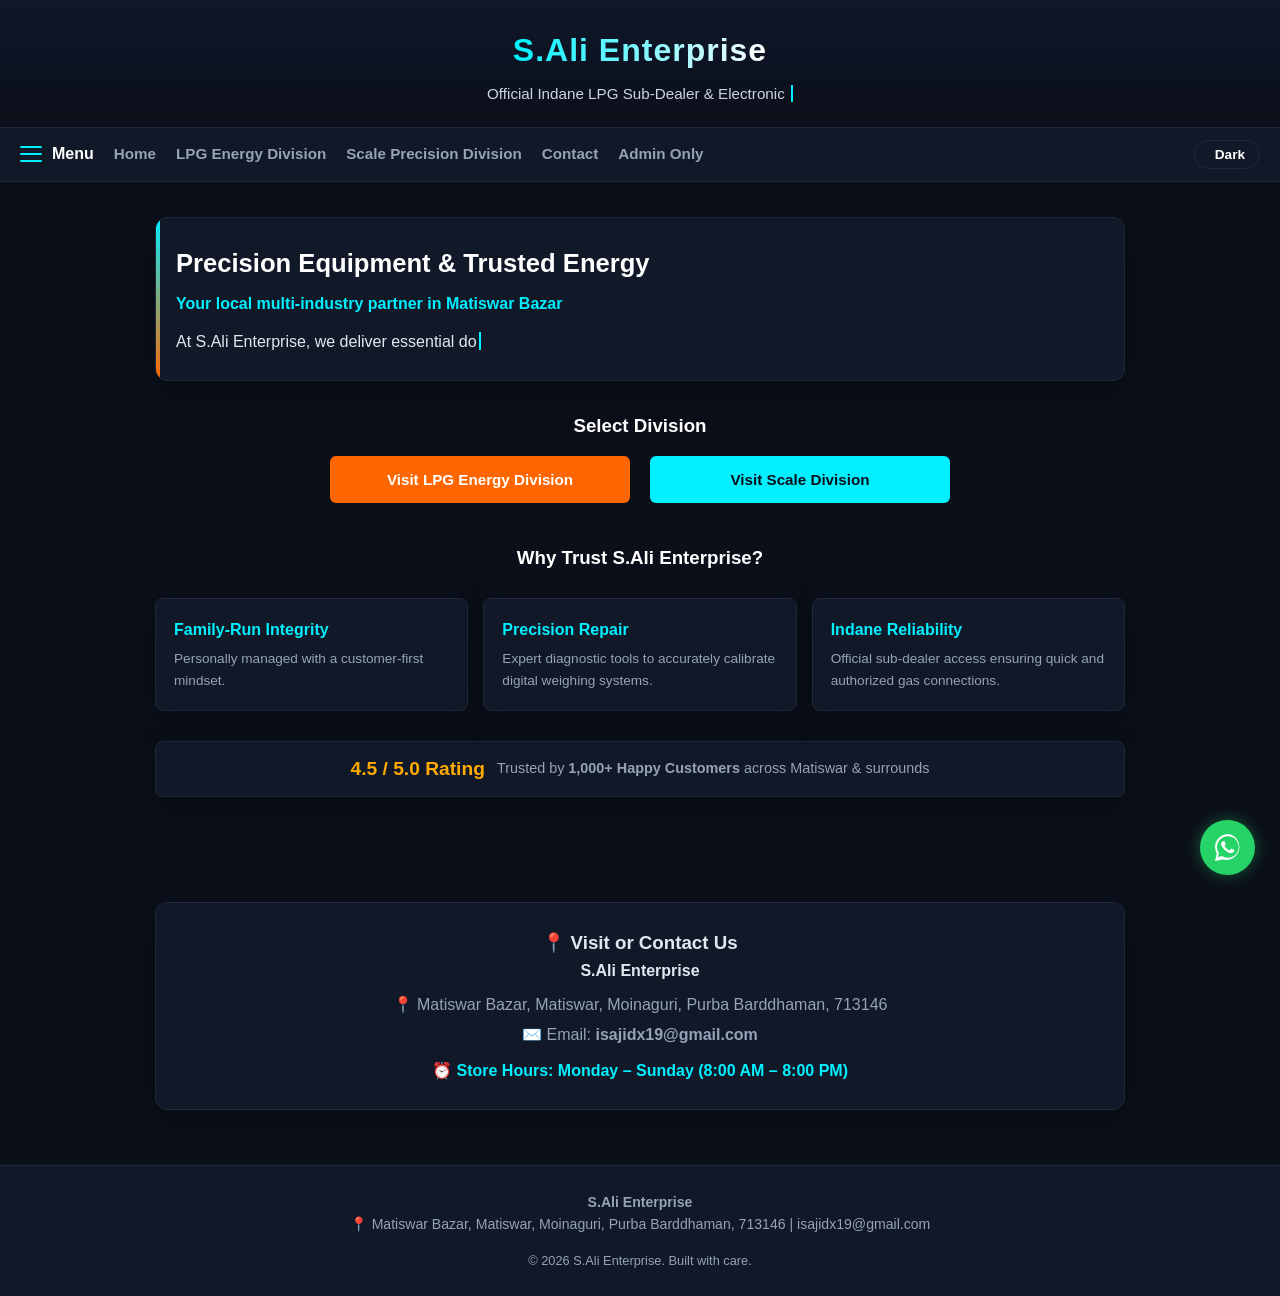
==== commit 58b8eeab: "Update index.html" ====
--- a/index.html
+++ b/index.html
@@ -758,7 +758,7 @@
 
         <div class="showcase-header">
             <h2>LPG Energy Division</h2>
-            <p>Official Indane refill bookings, new gas connections, and certified safety accessories.</p>
+            <p>Official Indane refill bookings, new gas connections, eKYC verification, and certified safety accessories.</p>
         </div>
 
         <div class="showcase-grid">
@@ -793,6 +793,23 @@
                         <li><span>✓</span> ISI Certified Safety Standard</li>
                     </ul>
                     <button class="btn-card-orange" onclick="openModalWithOption('lpg', 'Suraksha Hosepipe Replacement')">Order Safety Pipe</button>
+                </div>
+            </div>
+
+            <!-- Product 3: eKYC Verification Request -->
+            <div class="showcase-card">
+                <span class="card-tag">Official Aadhaar / Indane</span>
+                <div class="card-img-wrapper" style="display: flex; flex-direction: column; justify-content: center; align-items: center; background: rgba(0, 240, 255, 0.05);">
+                    <div style="font-size: 3rem; color: var(--accent-cyan);">📋</div>
+                </div>
+                <div class="card-content">
+                    <h3>eKYC Verification Request</h3>
+                    <p>Submit your details online to initiate or update your Indane LPG Aadhaar eKYC status.</p>
+                    <ul class="card-specs">
+                        <li><span>✓</span> Fast Digital Processing</li>
+                        <li><span>✓</span> Subsidy Status Check</li>
+                    </ul>
+                    <button class="btn-card-orange" onclick="openModalWithOption('ekyc', 'Aadhaar eKYC Verification')">Request eKYC</button>
                 </div>
             </div>
         </div>
@@ -907,6 +924,7 @@
                         <select id="adminServiceType">
                             <option value="14.2kg Refill">14.2kg Refill</option>
                             <option value="New LPG Connection">New LPG Connection</option>
+                            <option value="eKYC Request">eKYC Request</option>
                             <option value="Suraksha Hosepipe">Suraksha Hosepipe</option>
                             <option value="Scale Repair">Scale Repair</option>
                             <option value="New Scale Purchase">New Scale Purchase</option>
@@ -954,6 +972,7 @@
                 
                 <div class="tab-group">
                     <button type="button" class="tab-btn active" id="tabLpg" onclick="switchTab('lpg')">LPG Service</button>
+                    <button type="button" class="tab-btn" id="tabEkyc" onclick="switchTab('ekyc')">eKYC Request</button>
                     <button type="button" class="tab-btn" id="tabScale" onclick="switchTab('scale')">Scale Service</button>
                 </div>
 
@@ -1132,14 +1151,19 @@
 
         function switchTab(type) {
             const tabLpg = document.getElementById('tabLpg');
+            const tabEkyc = document.getElementById('tabEkyc');
             const tabScale = document.getElementById('tabScale');
             const optionLabel = document.getElementById('optionLabel');
             const selectOption = document.getElementById('serviceOption');
             const serviceTypeInput = document.getElementById('serviceType');
 
+            // Reset tab styling
+            tabLpg.classList.remove('active');
+            tabEkyc.classList.remove('active');
+            tabScale.classList.remove('active');
+
             if (type === 'lpg') {
                 tabLpg.classList.add('active');
-                tabScale.classList.remove('active');
                 serviceTypeInput.value = 'LPG Service';
                 optionLabel.textContent = 'Request Type *';
                 selectOption.innerHTML = `
@@ -1149,9 +1173,17 @@
                     <option value="14.2kg Domestic Cylinder">14.2 kg Domestic Cylinder</option>
                     <option value="19kg Commercial Cylinder">19 kg Commercial Cylinder</option>
                 `;
+            } else if (type === 'ekyc') {
+                tabEkyc.classList.add('active');
+                serviceTypeInput.value = 'eKYC Request';
+                optionLabel.textContent = 'eKYC Service Type *';
+                selectOption.innerHTML = `
+                    <option value="Aadhaar eKYC Verification">Aadhaar eKYC Verification</option>
+                    <option value="New Connection eKYC">New Connection eKYC</option>
+                    <option value="Subsidy / Bank Linking Check">Subsidy / Bank Linking Check</option>
+                `;
             } else {
                 tabScale.classList.add('active');
-                tabLpg.classList.remove('active');
                 serviceTypeInput.value = 'Scale Service';
                 optionLabel.textContent = 'Scale Option Needed *';
                 selectOption.innerHTML = `
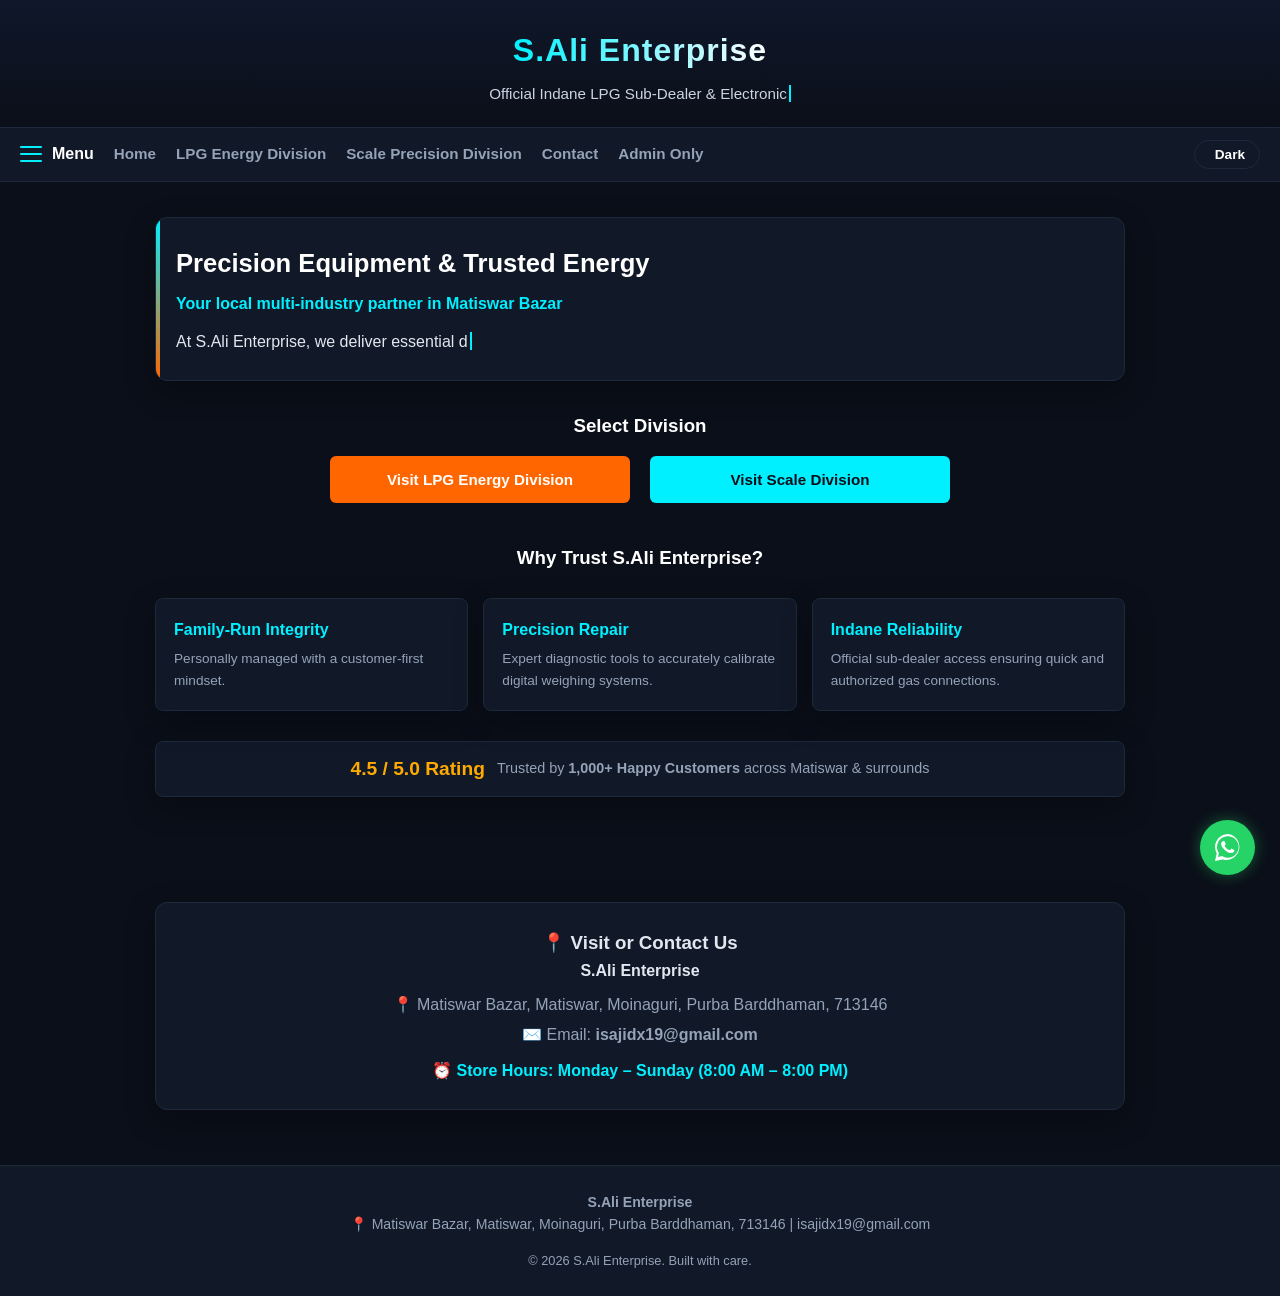
==== commit 7f142c77: "Update index.html" ====
--- a/index.html
+++ b/index.html
@@ -799,8 +799,8 @@
             <!-- Product 3: eKYC Verification Request -->
             <div class="showcase-card">
                 <span class="card-tag">Official Aadhaar / Indane</span>
-                <div class="card-img-wrapper" style="display: flex; flex-direction: column; justify-content: center; align-items: center; background: rgba(0, 240, 255, 0.05);">
-                    <div style="font-size: 3rem; color: var(--accent-cyan);">📋</div>
+                <div class="card-img-wrapper">
+                    <img src="ekyc.png" alt="eKYC Verification Request">
                 </div>
                 <div class="card-content">
                     <h3>eKYC Verification Request</h3>
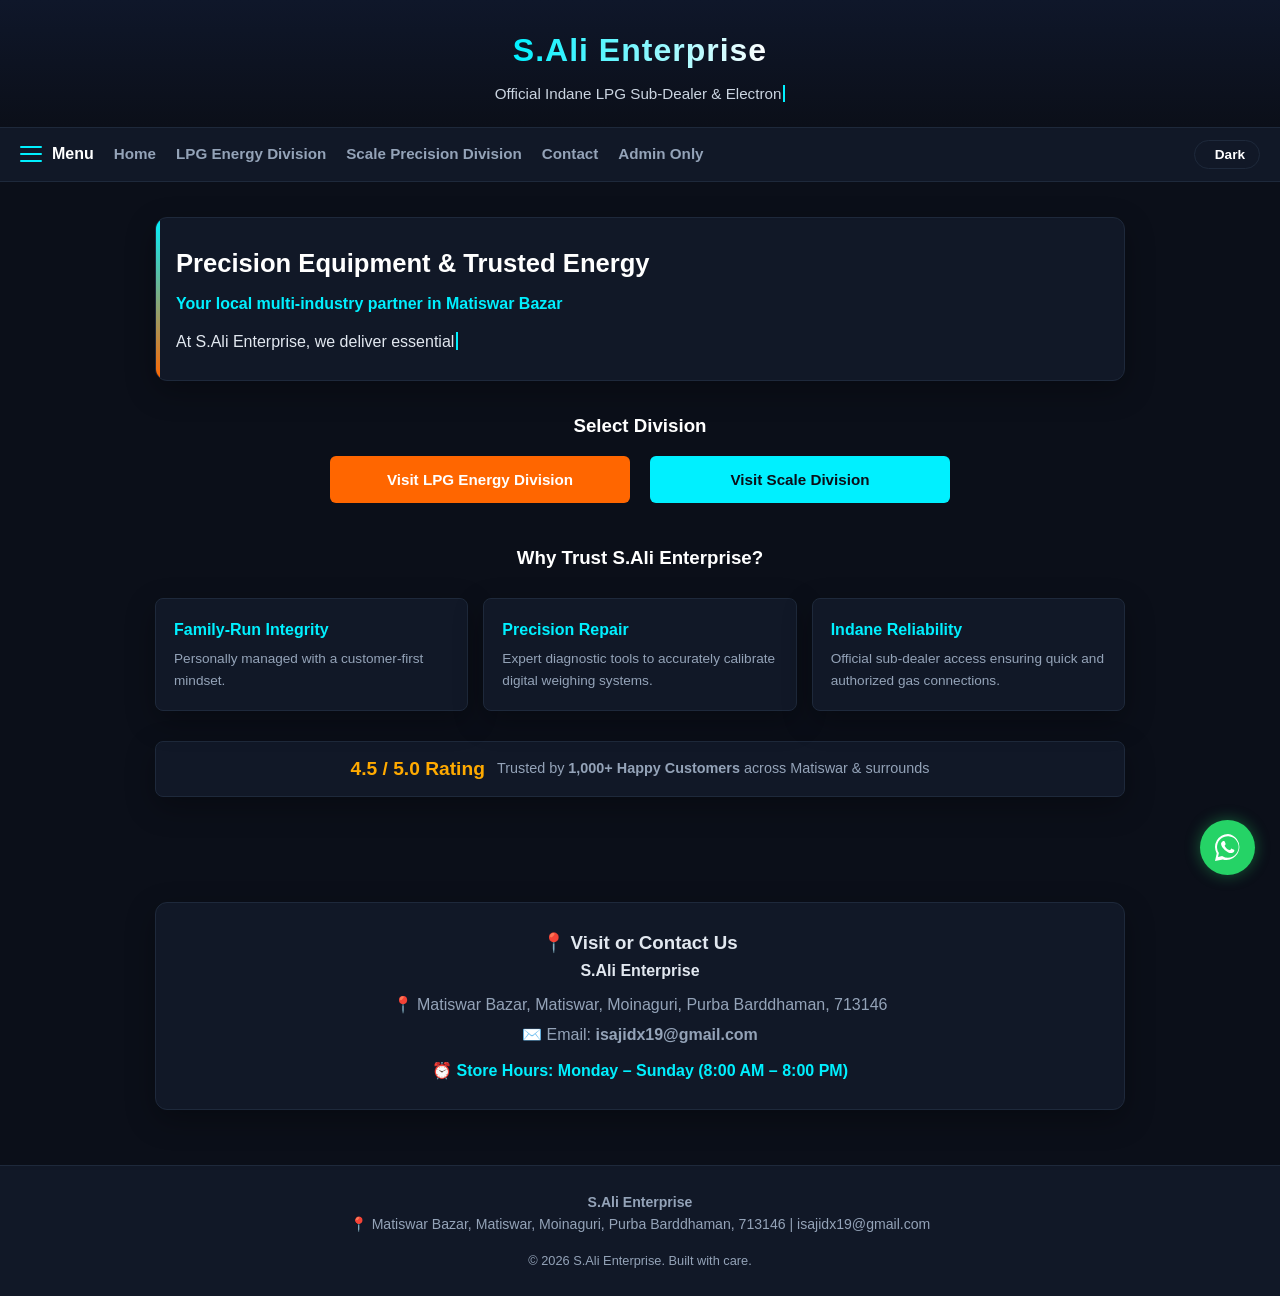
==== commit 19338433: "Update index.html" ====
--- a/index.html
+++ b/index.html
@@ -758,7 +758,7 @@
 
         <div class="showcase-header">
             <h2>LPG Energy Division</h2>
-            <p>Official Indane refill bookings, new gas connections, eKYC verification, and certified safety accessories.</p>
+            <p>Official Indane refill bookings, new gas connections, and certified safety accessories.</p>
         </div>
 
         <div class="showcase-grid">
@@ -793,23 +793,6 @@
                         <li><span>✓</span> ISI Certified Safety Standard</li>
                     </ul>
                     <button class="btn-card-orange" onclick="openModalWithOption('lpg', 'Suraksha Hosepipe Replacement')">Order Safety Pipe</button>
-                </div>
-            </div>
-
-            <!-- Product 3: eKYC Verification Request -->
-            <div class="showcase-card">
-                <span class="card-tag">Official Aadhaar / Indane</span>
-                <div class="card-img-wrapper">
-                    <img src="ekyc.png" alt="eKYC Verification Request">
-                </div>
-                <div class="card-content">
-                    <h3>eKYC Verification Request</h3>
-                    <p>Submit your details online to initiate or update your Indane LPG Aadhaar eKYC status.</p>
-                    <ul class="card-specs">
-                        <li><span>✓</span> Fast Digital Processing</li>
-                        <li><span>✓</span> Subsidy Status Check</li>
-                    </ul>
-                    <button class="btn-card-orange" onclick="openModalWithOption('ekyc', 'Aadhaar eKYC Verification')">Request eKYC</button>
                 </div>
             </div>
         </div>
@@ -924,7 +907,6 @@
                         <select id="adminServiceType">
                             <option value="14.2kg Refill">14.2kg Refill</option>
                             <option value="New LPG Connection">New LPG Connection</option>
-                            <option value="eKYC Request">eKYC Request</option>
                             <option value="Suraksha Hosepipe">Suraksha Hosepipe</option>
                             <option value="Scale Repair">Scale Repair</option>
                             <option value="New Scale Purchase">New Scale Purchase</option>
@@ -972,7 +954,6 @@
                 
                 <div class="tab-group">
                     <button type="button" class="tab-btn active" id="tabLpg" onclick="switchTab('lpg')">LPG Service</button>
-                    <button type="button" class="tab-btn" id="tabEkyc" onclick="switchTab('ekyc')">eKYC Request</button>
                     <button type="button" class="tab-btn" id="tabScale" onclick="switchTab('scale')">Scale Service</button>
                 </div>
 
@@ -1151,19 +1132,14 @@
 
         function switchTab(type) {
             const tabLpg = document.getElementById('tabLpg');
-            const tabEkyc = document.getElementById('tabEkyc');
             const tabScale = document.getElementById('tabScale');
             const optionLabel = document.getElementById('optionLabel');
             const selectOption = document.getElementById('serviceOption');
             const serviceTypeInput = document.getElementById('serviceType');
 
-            // Reset tab styling
-            tabLpg.classList.remove('active');
-            tabEkyc.classList.remove('active');
-            tabScale.classList.remove('active');
-
             if (type === 'lpg') {
                 tabLpg.classList.add('active');
+                tabScale.classList.remove('active');
                 serviceTypeInput.value = 'LPG Service';
                 optionLabel.textContent = 'Request Type *';
                 selectOption.innerHTML = `
@@ -1173,17 +1149,9 @@
                     <option value="14.2kg Domestic Cylinder">14.2 kg Domestic Cylinder</option>
                     <option value="19kg Commercial Cylinder">19 kg Commercial Cylinder</option>
                 `;
-            } else if (type === 'ekyc') {
-                tabEkyc.classList.add('active');
-                serviceTypeInput.value = 'eKYC Request';
-                optionLabel.textContent = 'eKYC Service Type *';
-                selectOption.innerHTML = `
-                    <option value="Aadhaar eKYC Verification">Aadhaar eKYC Verification</option>
-                    <option value="New Connection eKYC">New Connection eKYC</option>
-                    <option value="Subsidy / Bank Linking Check">Subsidy / Bank Linking Check</option>
-                `;
             } else {
                 tabScale.classList.add('active');
+                tabLpg.classList.remove('active');
                 serviceTypeInput.value = 'Scale Service';
                 optionLabel.textContent = 'Scale Option Needed *';
                 selectOption.innerHTML = `
